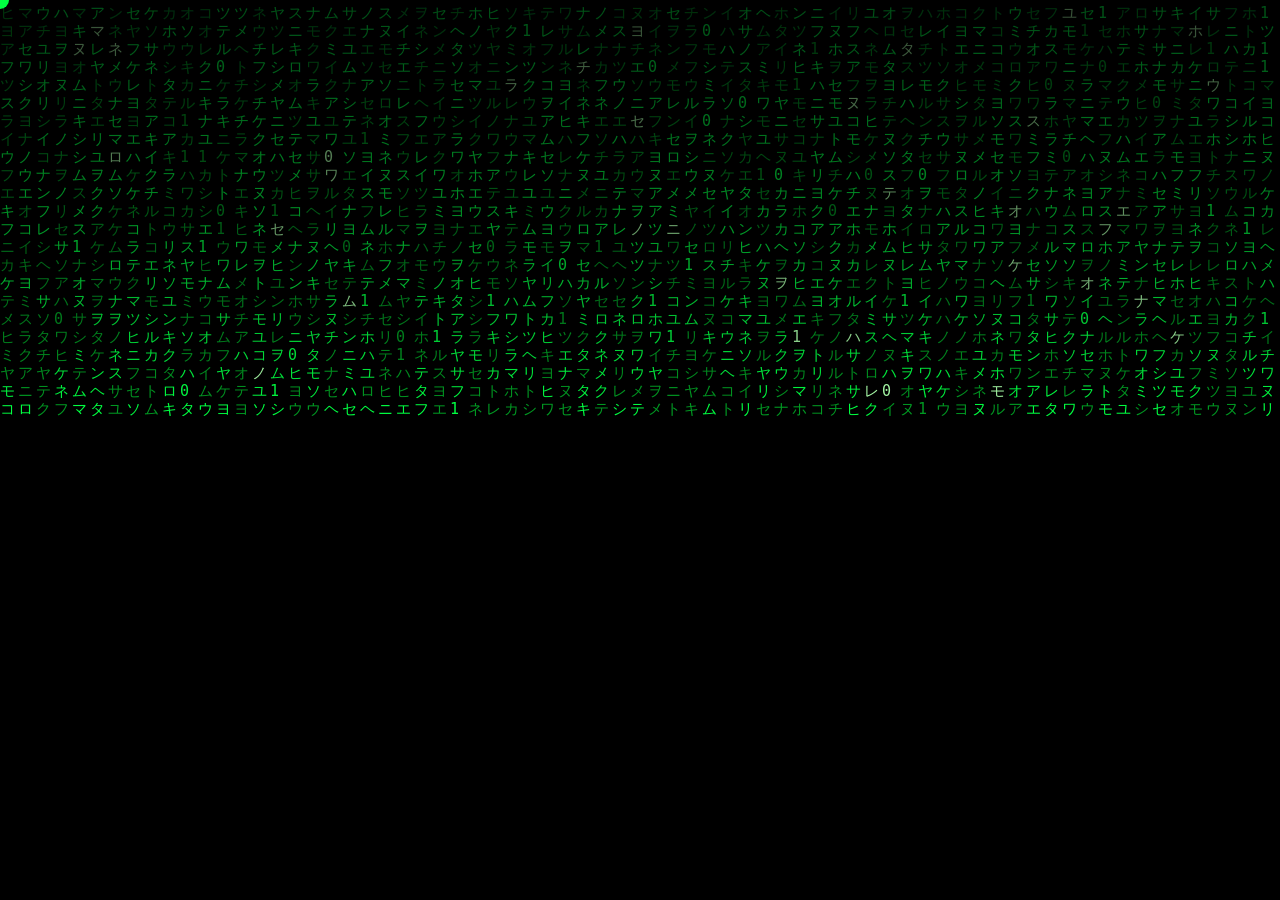
==== index.html @ 6b579adf "Rename love_experience (5).html to index.html" ====
<!DOCTYPE html>
<html lang="ru">
<head>
<meta charset="UTF-8">
<meta name="viewport" content="width=device-width, initial-scale=1.0">
<title>???</title>
<link href="https://fonts.googleapis.com/css2?family=Playfair+Display:ital,wght@0,400;0,900;1,400&family=Space+Mono:wght@400;700&display=swap" rel="stylesheet">
<style>
* { margin:0; padding:0; box-sizing:border-box; -webkit-tap-highlight-color:transparent; }
:root { --green:#00ff41; --red:#ff2d55; --pink:#ff6b9d; --dark:#0a0008; --cream:#fff0f5; }
body { background:#000; font-family:"Space Mono",monospace; overflow:hidden; cursor:none; height:100vh; width:100vw; }

.cursor { position:fixed; width:18px; height:18px; border-radius:50%; pointer-events:none; z-index:99999; transform:translate(-50%,-50%); background:var(--green); mix-blend-mode:screen; transition:background 0.3s; }
body.love-mode .cursor { background:var(--red); mix-blend-mode:difference; }

@media (hover:none) and (pointer:coarse) {
  body { cursor:auto !important; }
  .cursor { display:none !important; }
  button, .quiz-opt, .hack-btn, .next-btn, .cta, .sms-notify, .popup-sub { cursor:pointer !important; }
}

.screen { position:fixed; inset:0; display:flex; flex-direction:column; align-items:center; justify-content:center; opacity:0; pointer-events:none; transition:opacity 0.6s ease; overflow:hidden; }
.screen.active { opacity:1; pointer-events:all; }

/* MATRIX */
#s1 { background:#000; }
#matrix-canvas { position:absolute; inset:0; width:100%; height:100%; }
.hack-overlay { position:relative; z-index:2; text-align:center; opacity:0; transition:opacity 0.5s; }
.hack-overlay.show { opacity:1; }
.hack-line { color:var(--green); letter-spacing:3px; margin:6px 0; overflow:hidden; white-space:nowrap; width:0; animation:typing 0.6s ease forwards; font-size:clamp(10px,1.4vw,14px); }
@keyframes typing { to { width:100%; } }
.hack-title { font-size:clamp(36px,9vw,90px); color:var(--green); font-weight:700; letter-spacing:8px; margin:20px 0; text-shadow:0 0 30px var(--green),0 0 60px var(--green); animation:glitch 3s infinite; }
@keyframes glitch {
  0%,95%,100% { transform:none; text-shadow:0 0 30px var(--green),0 0 60px var(--green); }
  96% { transform:translate(-3px,0) skewX(-5deg); text-shadow:-3px 0 #ff0040,3px 0 #00ffff; }
  97% { transform:translate(3px,0) skewX(5deg); text-shadow:3px 0 #ff0040,-3px 0 #00ffff; }
  98% { transform:translate(-1px,0); } 99% { transform:translate(1px,0); }
}
.hack-btn { margin-top:30px; padding:14px 40px; background:transparent; border:1px solid var(--green); color:var(--green); font-family:"Space Mono",monospace; font-size:13px; letter-spacing:4px; cursor:none; position:relative; overflow:hidden; transition:color 0.3s; text-transform:uppercase; }
.hack-btn::before { content:""; position:absolute; inset:0; background:var(--green); transform:scaleX(0); transform-origin:left; transition:transform 0.3s; z-index:-1; }
.hack-btn:hover { color:#000; }
.hack-btn:hover::before { transform:scaleX(1); }

/* QUIZ */
#s2 { background:#050010; background-image:radial-gradient(ellipse at 20% 50%,rgba(255,45,85,.08),transparent 60%),radial-gradient(ellipse at 80% 20%,rgba(255,107,157,.06),transparent 50%); }
.quiz-wrap { width:min(560px,92vw); position:relative; z-index:2; }
.quiz-step { display:none; }
.quiz-step.active { display:block; }
.quiz-tag { font-size:10px; letter-spacing:5px; color:var(--red); text-transform:uppercase; margin-bottom:16px; }
.quiz-q { font-family:"Playfair Display",serif; font-size:clamp(24px,5vw,42px); color:var(--cream); line-height:1.2; margin-bottom:32px; }
.quiz-options { display:flex; flex-direction:column; gap:12px; }
.quiz-opt { padding:16px 24px; border:1px solid rgba(255,45,85,.25); background:rgba(255,255,255,.02); color:var(--cream); font-family:"Space Mono",monospace; font-size:13px; cursor:none; text-align:left; transition:all 0.25s; position:relative; overflow:hidden; }
.quiz-opt::before { content:""; position:absolute; inset:0; background:var(--red); transform:scaleX(0); transform-origin:left; transition:transform 0.3s; z-index:-1; }
.quiz-opt:hover { border-color:var(--red); transform:translateX(6px); }
.quiz-opt:hover::before { transform:scaleX(1); }
.quiz-progress { display:flex; gap:8px; margin-bottom:32px; }
.quiz-dot { width:6px; height:6px; border-radius:50%; background:rgba(255,45,85,.2); transition:background 0.3s; }
.quiz-dot.done { background:var(--red); }

/* MESSAGES */
#s3 { background:#0a000f; overflow:hidden; }
.msg-screen-ui {
  position:absolute; bottom:0; left:0; right:0;
  z-index:10; display:flex; flex-direction:column; align-items:center;
  gap:16px; padding:24px 20px 40px;
  background:linear-gradient(to top, rgba(10,0,15,0.98) 60%, transparent 100%);
}
.msg-title {
  font-family:"Playfair Display",serif;
  font-size:clamp(12px,3.5vw,18px);
  color:rgba(255,240,245,0.45); letter-spacing:3px;
  text-transform:uppercase; font-style:italic;
  opacity:0; animation:fadeUp 1s ease 0.5s forwards;
  text-align:center;
}
.msg-btn-wrap { opacity:0; animation:fadeUp 1s ease 1s forwards; }
.next-btn {
  padding:16px 36px; background:transparent;
  border:1px solid var(--red); color:var(--red);
  font-family:"Space Mono",monospace; font-size:12px;
  letter-spacing:3px; text-transform:uppercase;
  cursor:pointer; position:relative; overflow:hidden; transition:color 0.3s;
  -webkit-tap-highlight-color:transparent;
  min-width:200px; text-align:center;
}
.next-btn::before { content:""; position:absolute; inset:0; background:var(--red); transform:scaleX(0); transform-origin:left; transition:transform .3s; z-index:-1; }
.next-btn:hover { color:white; }
.next-btn:hover::before { transform:scaleX(1); }
.next-btn:active { color:white; background:var(--red); }

.msg-bubble {
  position:fixed; max-width:min(240px, 42vw); padding:9px 13px;
  border-radius:18px; font-family:"Space Mono",monospace;
  font-size:clamp(10px,2.5vw,12px); line-height:1.4;
  pointer-events:none; z-index:5; opacity:0;
  word-break:break-word; box-shadow:0 4px 20px rgba(0,0,0,0.4);
  animation:bubbleFloat linear forwards;
}
/* On mobile keep bubbles in upper 60% so they don't cover button */
@media (max-width:600px) {
  .msg-bubble { max-width:min(160px,44vw); font-size:11px; }
}
.msg-bubble.varya { background:rgba(255,45,85,0.15); border:1px solid rgba(255,45,85,0.4); color:var(--cream); border-bottom-left-radius:4px; }
.msg-bubble.artem { background:rgba(255,255,255,0.06); border:1px solid rgba(255,255,255,0.15); color:rgba(255,240,245,0.8); border-bottom-right-radius:4px; }
.msg-sender { font-size:9px; letter-spacing:2px; text-transform:uppercase; margin-bottom:4px; opacity:0.5; }
.msg-bubble.varya .msg-sender { color:var(--red); }
.msg-bubble.artem .msg-sender { color:rgba(255,255,255,0.4); }
@keyframes bubbleFloat { 0%{opacity:0;transform:translateY(40px) scale(0.85);} 8%{opacity:1;transform:translateY(0) scale(1);} 70%{opacity:1;} 100%{opacity:0;transform:translateY(-60px) scale(0.95);} }

/* SMS — iPhone style */
.sms-notify {
  position:fixed; top:-160px; left:50%; transform:translateX(-50%);
  width:min(380px,92vw);
  background:rgba(30,30,35,0.92);
  border-radius:20px;
  padding:14px 16px;
  z-index:99999;
  box-shadow:0 8px 40px rgba(0,0,0,0.6);
  backdrop-filter:blur(40px) saturate(180%);
  -webkit-backdrop-filter:blur(40px) saturate(180%);
  border:1px solid rgba(255,255,255,0.08);
  transition:top 0.55s cubic-bezier(0.34,1.45,0.64,1);
  cursor:pointer;
  overflow:hidden;
  -webkit-tap-highlight-color:transparent;
  touch-action:manipulation;
}
.sms-notify::before {
  content:"";position:absolute;inset:0;
  background:linear-gradient(135deg,rgba(255,255,255,0.05) 0%,transparent 60%);
  pointer-events:none;
}
.sms-notify.show { top:14px; }
.sms-row1 { display:flex; align-items:center; gap:9px; margin-bottom:6px; }
.sms-avatar {
  width:36px; height:36px; border-radius:11px; flex-shrink:0;
  background:linear-gradient(135deg,#ff2d55,#ff6b9d);
  display:flex; align-items:center; justify-content:center;
  font-size:18px; box-shadow:0 2px 8px rgba(255,45,85,0.4);
}
.sms-meta { flex:1; min-width:0; }
.sms-appname { font-size:12px; font-weight:600; color:rgba(255,255,255,0.55); font-family:-apple-system,BlinkMacSystemFont,"SF Pro Text",sans-serif; letter-spacing:0.2px; }
.sms-sender-name { font-size:13px; font-weight:700; color:rgba(255,255,255,0.9); font-family:-apple-system,BlinkMacSystemFont,"SF Pro Text",sans-serif; margin-top:1px; }
.sms-ts { font-size:11px; color:rgba(255,255,255,0.3); font-family:-apple-system,BlinkMacSystemFont,"SF Pro Text",sans-serif; align-self:flex-start; margin-top:2px; white-space:nowrap; }
.sms-body { font-size:14px; color:rgba(255,255,255,0.85); font-family:-apple-system,BlinkMacSystemFont,"SF Pro Text",sans-serif; line-height:1.4; padding-left:45px; }
.sms-swipe-hint { font-size:10px; color:rgba(255,255,255,0.2); text-align:center; margin-top:10px; letter-spacing:1px; font-family:-apple-system,BlinkMacSystemFont,sans-serif; }

/* VALENTINE */
#s4 { background:var(--dark); overflow-y:auto; display:block; }
#s4.active { display:block; }
#s4::before { content:""; position:fixed; inset:0; pointer-events:none; z-index:1; opacity:.4; background-image:url("data:image/svg+xml,%3Csvg viewBox='0 0 200 200' xmlns='http://www.w3.org/2000/svg'%3E%3Cfilter id='n'%3E%3CfeTurbulence type='fractalNoise' baseFrequency='0.9' numOctaves='4'/%3E%3C/filter%3E%3Crect width='100%25' height='100%25' filter='url(%23n)' opacity='0.04'/%3E%3C/svg%3E"); }
.deco-line { position:fixed; background:rgba(255,45,85,.15); pointer-events:none; z-index:1; }
.deco-line.v { width:1px; height:100vh; top:0; }
.deco-line.h { width:100vw; height:1px; left:0; }
.deco-line.l1 { left:8%; } .deco-line.l2 { right:8%; } .deco-line.t1 { top:10%; }
.corner { position:fixed; width:40px; height:40px; border-color:rgba(255,45,85,.4); border-style:solid; pointer-events:none; z-index:3; }
.corner.tl { top:20px; left:20px; border-width:1px 0 0 1px; }
.corner.tr { top:20px; right:20px; border-width:1px 1px 0 0; }
.corner.bl { bottom:20px; left:20px; border-width:0 0 1px 1px; }
.corner.br { bottom:20px; right:20px; border-width:0 1px 1px 0; }
.v4-inner {
  position:relative; z-index:2;
  display:flex; flex-direction:column; align-items:center;
  width:100%; min-height:100vh;
  padding:60px 20px 60px;
  justify-content:center;
}
.top-label { font-size:11px; letter-spacing:6px; color:var(--red); text-transform:uppercase; opacity:0; margin-bottom:20px; }
#s4.active .top-label { animation:fadeUp .8s ease .2s forwards; }
.title-wrap { text-align:center; margin-bottom:10px; opacity:0; }
#s4.active .title-wrap { animation:fadeUp 1s ease .5s forwards; }
.title-main { font-family:"Playfair Display",serif; font-size:clamp(60px,12vw,140px); font-weight:900; color:var(--cream); line-height:.85; display:block; }
.title-main .red { color:var(--red); }
.title-italic { font-family:"Playfair Display",serif; font-size:clamp(36px,7vw,80px); font-style:italic; font-weight:400; color:transparent; -webkit-text-stroke:1px var(--pink); display:block; margin-top:-10px; }

/* HEART PHOTO */
.heart-photo-wrap { margin:24px 0; opacity:0; position:relative; }
#s4.active .heart-photo-wrap { animation:fadeUp 1s ease .9s forwards; }
.heart-svg-clip { width:min(220px,45vw); height:min(200px,41vw); position:relative; filter:drop-shadow(0 0 25px rgba(255,45,85,0.7)) drop-shadow(0 0 50px rgba(255,45,85,0.4)); animation:heartbeat 1.4s ease-in-out infinite; }
.heart-svg-clip svg { position:absolute; inset:0; width:100%; height:100%; }

.card { position:relative; max-width:580px; width:100%; background:rgba(255,255,255,.03); border:1px solid rgba(255,45,85,.3); padding:36px; margin:16px 0; opacity:0; backdrop-filter:blur(10px); }
#s4.active .card { animation:fadeUp 1s ease 1.3s forwards; }
.card::before { content:""; position:absolute; top:-1px; left:30px; width:60px; height:2px; background:var(--red); }
.card::after  { content:""; position:absolute; bottom:-1px; right:30px; width:60px; height:2px; background:var(--red); }
.card-text { font-family:"Playfair Display",serif; font-size:clamp(17px,2.5vw,22px); color:var(--cream); line-height:1.7; font-style:italic; text-align:center; }
.card-text .highlight { color:var(--red); font-style:normal; font-weight:900; font-size:.8em; letter-spacing:2px; }

.stats { display:flex; gap:36px; margin:24px 0; opacity:0; flex-wrap:wrap; justify-content:center; }
#s4.active .stats { animation:fadeUp 1s ease 1.7s forwards; }
.stat { text-align:center; }
.stat-num { font-family:"Playfair Display",serif; font-size:44px; font-weight:900; color:var(--red); display:block; line-height:1; }
.stat-label { font-size:10px; letter-spacing:3px; color:rgba(255,240,245,.4); text-transform:uppercase; margin-top:5px; display:block; }

.cta-wrap { margin-top:32px; opacity:0; }
#s4.active .cta-wrap { animation:fadeUp 1s ease 2s forwards; }
.cta { position:relative; display:inline-block; padding:18px 50px; background:var(--red); color:var(--cream); font-family:"Space Mono",monospace; font-size:14px; letter-spacing:4px; text-transform:uppercase; border:none; cursor:none; overflow:hidden; transition:transform .2s; }
.cta:hover { transform:scale(1.05); }
.cta::before { content:""; position:absolute; inset:0; background:linear-gradient(135deg,transparent 40%,rgba(255,255,255,.15) 50%,transparent 60%); transform:translateX(-100%); transition:transform .5s; }
.cta:hover::before { transform:translateX(100%); }
.bottom-tag { margin-top:40px; font-size:10px; letter-spacing:5px; color:rgba(255,240,245,.2); text-transform:uppercase; opacity:0; }
#s4.active .bottom-tag { animation:fadeUp 1s ease 2.3s forwards; }

/* POPUP */
.popup { position:fixed; inset:0; background:var(--red); z-index:1000; display:flex; align-items:center; justify-content:center; flex-direction:column; gap:20px; opacity:0; pointer-events:none; transition:opacity 0.3s; }
.popup.show { opacity:1; pointer-events:all; }
.popup-emoji { font-size:100px; animation:heartbeat .8s infinite; }
.popup-text { font-family:"Playfair Display",serif; font-size:clamp(32px,8vw,72px); font-weight:900; color:var(--cream); text-align:center; padding:0 20px; }
.popup-sub { font-size:13px; letter-spacing:4px; color:rgba(255,240,245,.7); cursor:pointer; }
.popup-sub:hover { color:white; }

.bg-heart { position:fixed; pointer-events:none; z-index:0; animation:floatHeart linear forwards; }
@keyframes floatHeart { 0%{opacity:0;transform:translateY(110vh) rotate(0deg) scale(.5);} 8%{opacity:.7;} 85%{opacity:.4;} 100%{opacity:0;transform:translateY(-15vh) rotate(540deg) scale(1.3);} }

@keyframes fadeUp { from{opacity:0;transform:translateY(30px);} to{opacity:1;transform:translateY(0);} }
@keyframes heartbeat { 0%,100%{transform:scale(1);} 14%{transform:scale(1.15);} 28%{transform:scale(1);} 42%{transform:scale(1.1);} 56%{transform:scale(1);} }
.flash { position:fixed; inset:0; z-index:9000; opacity:0; pointer-events:none; }

/* ══ MOBILE FIXES ══ */
@media (max-width:600px) {
  /* Quiz */
  .quiz-wrap { padding:0 16px; }
  .quiz-q { font-size:clamp(22px,6vw,32px); margin-bottom:20px; }
  .quiz-opt { padding:14px 16px; font-size:12px; }

  /* Hack screen */
  .hack-title { font-size:clamp(32px,12vw,64px); letter-spacing:4px; }
  .hack-line { font-size:10px; letter-spacing:1px; }
  .hack-btn { padding:12px 28px; font-size:11px; letter-spacing:2px; }

  /* Valentine */
  .title-main { font-size:clamp(52px,16vw,90px); }
  .title-italic { font-size:clamp(28px,10vw,56px); }
  .heart-svg-clip { width:min(170px,55vw); height:min(155px,50vw); }
  .card { padding:24px 18px; margin:10px 10px; }
  .card-text { font-size:clamp(15px,3.8vw,18px); }
  .stats { gap:20px; margin:16px 0; }
  .stat-num { font-size:36px; }
  .cta { padding:15px 32px; font-size:12px; letter-spacing:2px; }
  .corner { width:24px; height:24px; }

  /* Popup */
  .popup-text { font-size:clamp(28px,10vw,56px); }
  .popup-emoji { font-size:72px; }

  /* SMS */
  .sms-notify { width:92vw; padding:12px 14px; }
  .sms-body { font-size:13px; }
}
</style>
</head>
<body>
<div class="cursor" id="cursor"></div>
<div class="flash" id="flash"></div>

<!-- S1 MATRIX -->
<div class="screen active" id="s1">
  <canvas id="matrix-canvas"></canvas>
  <div class="hack-overlay" id="hackOverlay">
    <div class="hack-line" style="animation-delay:.1s">[ СИСТЕМА ВЗЛОМАНА ]</div>
    <div class="hack-line" style="animation-delay:.5s;color:#00cc33">ИДЕНТИФИКАЦИЯ ЦЕЛИ... ОК ✓</div>
    <div class="hack-title">ДОСТУП<br>ПОЛУЧЕН</div>
    <div class="hack-line" style="animation-delay:.9s">ОБНАРУЖЕН СЕКРЕТНЫЙ ФАЙЛ: valentine.exe</div>
    <div class="hack-line" style="animation-delay:1.3s;color:#00cc33">ДЕШИФРОВАНИЕ... ██████████ 100%</div>
    <button class="hack-btn" id="startBtn" style="opacity:0;transition:opacity 0.6s">▶ &nbsp;ОТКРЫТЬ ФАЙЛ</button>
  </div>
</div>

<!-- S2 QUIZ -->
<div class="screen" id="s2">
  <div class="quiz-wrap">
    <div class="quiz-progress"><div class="quiz-dot"></div><div class="quiz-dot"></div><div class="quiz-dot"></div></div>
    <div class="quiz-step active" id="q1">
      <div class="quiz-tag">шаг 1 из 3 · верификация личности</div>
      <div class="quiz-q">Ты готова увидеть<br>кое-что особенное? 👀</div>
      <div class="quiz-options">
        <button class="quiz-opt" onclick="nextQ(1)">💅 &nbsp;Конечно, показывай</button>
        <button class="quiz-opt" onclick="nextQ(1)">🤔 &nbsp;Хм, что за хуйня...</button>
        <button class="quiz-opt" onclick="nextQ(1)">🙄 &nbsp;Ладно, смотрим</button>
      </div>
    </div>
    <div class="quiz-step" id="q2">
      <div class="quiz-tag">шаг 2 из 3 · уточняем данные</div>
      <div class="quiz-q">Ты самая красивая<br>девушка на планете?</div>
      <div class="quiz-options">
        <button class="quiz-opt" onclick="nextQ(2)">✅ &nbsp;Ну да, очевидно</button>
        <button class="quiz-opt" onclick="nextQ(2)">😳 &nbsp;Стоп, это ловушка?</button>
        <button class="quiz-opt" onclick="nextQ(2)">🫠 &nbsp;Может быть...</button>
      </div>
    </div>
    <div class="quiz-step" id="q3">
      <div class="quiz-tag">шаг 3 из 3 · финальная проверка</div>
      <div class="quiz-q">Тебя любят больше<br>всего на свете? 💘</div>
      <div class="quiz-options">
        <button class="quiz-opt" onclick="goToMessages()">❤️ &nbsp;Да, это правда</button>
        <button class="quiz-opt" onclick="goToMessages()">🥺 &nbsp;Это... мило</button>
        <button class="quiz-opt" onclick="goToMessages()">😭 &nbsp;Боже, ну хватит</button>
      </div>
    </div>
  </div>
</div>

<!-- S3 MESSAGES -->
<div class="screen" id="s3">
  <div class="msg-screen-ui">
    <div class="msg-title">наша переписка · из тысяч сообщений</div>
    <div class="msg-btn-wrap">
      <button class="next-btn" onclick="showSmsAndGo()">это ещё не всё &nbsp;→</button>
    </div>
  </div>
</div>

<!-- S4 VALENTINE -->
<div class="screen" id="s4">
  <div class="deco-line v l1"></div><div class="deco-line v l2"></div><div class="deco-line h t1"></div>
  <div class="corner tl"></div><div class="corner tr"></div><div class="corner bl"></div><div class="corner br"></div>
  <div class="v4-inner">
    <div class="top-label">special edition · only for you · one of one</div>
    <div class="title-wrap">
      <span class="title-main">МОЯ <span class="red">❤</span></span>
      <span class="title-italic">Варвара</span>
    </div>

    <!-- HEART WITH PHOTO -->
    <div class="heart-photo-wrap">
      <svg width="0" height="0" style="position:absolute">
        <defs>
          <clipPath id="heartClip" clipPathUnits="objectBoundingBox">
            <path d="M0.5,0.9 C0.5,0.9 0,0.55 0,0.3 C0,0.12 0.12,0 0.28,0 C0.38,0 0.47,0.07 0.5,0.15 C0.53,0.07 0.62,0 0.72,0 C0.88,0 1,0.12 1,0.3 C1,0.55 0.5,0.9 0.5,0.9 Z"/>
          </clipPath>
        </defs>
      </svg>
      <div class="heart-svg-clip">
        <svg viewBox="0 0 220 200" xmlns="http://www.w3.org/2000/svg">
          <defs>
            <clipPath id="hc">
              <path d="M110,175 C110,175 10,110 10,58 C10,28 32,8 58,8 C78,8 98,20 110,38 C122,20 142,8 162,8 C188,8 210,28 210,58 C210,110 110,175 110,175Z"/>
            </clipPath>
          </defs>
          <image href="[data-uri]" x="-10" y="0" width="240" height="200" clip-path="url(#hc)" preserveAspectRatio="xMidYMid slice"/>
          <path d="M110,175 C110,175 10,110 10,58 C10,28 32,8 58,8 C78,8 98,20 110,38 C122,20 142,8 162,8 C188,8 210,28 210,58 C210,110 110,175 110,175Z" fill="none" stroke="rgba(255,45,85,0.6)" stroke-width="2"/>
        </svg>
      </div>
    </div>

    <div class="card">
      <p class="card-text">
        Только о двух вещах мы будем жалеть<br>
        на смертном одре — что мало любили<br>
        и мало путешествовали.<br><br>
        Ты невероятная девушка и я очень жду нашей встречи! 💘
      </p>
    </div>
    <div class="stats">
      <div class="stat"><span class="stat-num" data-target="365">0</span><span class="stat-label">дней в году</span></div>
      <div class="stat"><span class="stat-num" data-target="365">0</span><span class="stat-label">думаю о тебе</span></div>
      <div class="stat"><span class="stat-num" data-target="∞">0</span><span class="stat-label">люблю тебя</span></div>
    </div>
    <div class="cta-wrap"><button class="cta" onclick="boom()">Нажми, если любишь 💥</button></div>
    <div class="bottom-tag">made by snaapsy for varya</div>
  </div>
</div>

<div class="popup" id="popup">
  <div class="popup-emoji">🥰</div>
  <div class="popup-text">Я тебя<br>ОБОЖАЮ!</div>
  <div class="popup-sub" onclick="closePopup()">← вернуться</div>
</div>

<div class="sms-notify" id="smsNotify">
  <div class="sms-row1">
    <div class="sms-avatar">💌</div>
    <div class="sms-meta">
      <div class="sms-appname">Сообщения</div>
      <div class="sms-sender-name">Артём</div>
    </div>
    <div class="sms-ts">сейчас</div>
  </div>
  <div class="sms-body">У меня для тебя кое-что есть... 🔥</div>
  <div class="sms-swipe-hint">нажми чтобы открыть</div>
</div>

<script>
/* CURSOR */
const cursor = document.getElementById("cursor");
document.addEventListener("mousemove", e => { cursor.style.left=e.clientX+"px"; cursor.style.top=e.clientY+"px"; });

// Unlock AudioContext on first touch (iOS requires user gesture)
document.addEventListener("touchstart", ()=>{ try{ getAC().resume(); }catch(e){} }, {once:true});

/* ══ SOUND ENGINE ══ */
let AC = null;
function getAC(){
  if(!AC) AC = new (window.AudioContext||window.webkitAudioContext)();
  return AC;
}
function playTone(freq, type, vol, attack, decay, delay=0){
  try{
    const ac=getAC(), o=ac.createOscillator(), g=ac.createGain();
    o.connect(g); g.connect(ac.destination);
    o.type=type; o.frequency.value=freq;
    const t=ac.currentTime+delay;
    g.gain.setValueAtTime(0,t);
    g.gain.linearRampToValueAtTime(vol,t+attack);
    g.gain.exponentialRampToValueAtTime(0.001,t+attack+decay);
    o.start(t); o.stop(t+attack+decay+0.05);
  }catch(e){}
}
function playNoise(vol, dur, delay=0){
  try{
    const ac=getAC(), buf=ac.createBuffer(1,ac.sampleRate*dur,ac.sampleRate);
    const d=buf.getChannelData(0);
    for(let i=0;i<d.length;i++) d[i]=(Math.random()*2-1);
    const src=ac.createBufferSource(), g=ac.createGain(), f=ac.createBiquadFilter();
    f.type="bandpass"; f.frequency.value=800; f.Q.value=0.5;
    src.buffer=buf; src.connect(f); f.connect(g); g.connect(ac.destination);
    const t=ac.currentTime+delay;
    g.gain.setValueAtTime(vol,t);
    g.gain.exponentialRampToValueAtTime(0.001,t+dur);
    src.start(t); src.stop(t+dur+0.05);
  }catch(e){}
}
// GLITCH sound — matrix vibe
function sndGlitch(){
  playNoise(0.12, 0.08);
  playTone(80+Math.random()*200,"sawtooth",0.05,0.01,0.07);
}
// CLICK — button press
function sndClick(){
  playTone(880,"square",0.04,0.005,0.05);
  playTone(440,"square",0.02,0.005,0.08,0.02);
}
// SUCCESS — green flash
function sndSuccess(){
  [523,659,784,1047].forEach((f,i)=>playTone(f,"sine",0.07,0.02,0.12,i*0.06));
}
// TRANSITION — flash whoosh
function sndFlash(color){
  if(color==="#ff2d55"||color==="red"){
    playTone(220,"sawtooth",0.08,0.01,0.15);
    playNoise(0.06,0.12,0.02);
  } else {
    playTone(440,"square",0.06,0.01,0.1);
    playNoise(0.08,0.08);
  }
}
// QUIZ option hover
function sndHover(){
  playTone(660,"sine",0.025,0.005,0.04);
}
// NOTIFICATION ping — iPhone-style
function sndNotif(){
  playTone(1318,"sine",0.1,0.005,0.18);
  playTone(1047,"sine",0.06,0.005,0.25,0.1);
  playTone(1318,"sine",0.05,0.005,0.2,0.28);
}
// MESSAGE bubble pop
function sndMsgPop(){
  playTone(440+Math.random()*200,"sine",0.03,0.003,0.06);
}
// BOOM — confetti
function sndBoom(){
  playNoise(0.15,0.3);
  [130,165,196,247,330].forEach((f,i)=>playTone(f,"sawtooth",0.06,0.01,0.4,i*0.04));
  playTone(1047,"sine",0.1,0.02,0.5,0.1);
}

/* CURSOR HEARTS */
const cH=["❤️","💕","💗","💖","🩷"];
let lx=0,ly=0;
document.addEventListener("mousemove",e=>{
  if(Math.hypot(e.clientX-lx,e.clientY-ly)<14)return;
  lx=e.clientX;ly=e.clientY;
  const el=document.createElement("div");
  el.textContent=cH[Math.floor(Math.random()*cH.length)];
  const sz=13+Math.random()*14;
  el.style.cssText="position:fixed;left:"+lx+"px;top:"+ly+"px;font-size:"+sz+"px;pointer-events:none;z-index:9998;transform:translate(-50%,-50%);user-select:none;";
  document.body.appendChild(el);
  let px=lx,py=ly,vx=(Math.random()-.5)*60,vy=-(28+Math.random()*50),op=1,sc=1;
  (function t(){px+=vx*.04;vy+=1.2;py+=vy*.04;op-=.022;sc+=.01;
    el.style.cssText="position:fixed;left:"+px+"px;top:"+py+"px;font-size:"+sz+"px;pointer-events:none;z-index:9998;transform:translate(-50%,-50%) scale("+sc+");opacity:"+op+";user-select:none;";
    op>0?requestAnimationFrame(t):el.remove();
  })();
});

/* FLASH */
function goTo(n,color){
  sndFlash(color);
  const f=document.getElementById("flash");
  f.style.background=color||"#000"; f.style.opacity=1; f.style.transition="opacity 0.15s";
  setTimeout(()=>{
    document.querySelectorAll(".screen").forEach(s=>s.classList.remove("active"));
    document.getElementById("s"+n).classList.add("active");
    if(n===3) startMessages();
    if(n===4){ document.body.classList.add("love-mode"); startBgHearts(); setTimeout(animateCounters,2200); startMusic(); }
    f.style.transition="opacity 0.5s"; f.style.opacity=0;
  },180);
}

/* MATRIX */
const mc=document.getElementById("matrix-canvas");
const mx=mc.getContext("2d");
mc.width=window.innerWidth; mc.height=window.innerHeight;
const cols=Math.floor(mc.width/18), drops=Array(cols).fill(1);
const chars="アイウエオカキクケコサシスセソタチツテトナニヌネノハヒフヘホマミムメモヤユヨラリルレロワヲン01";
function drawMatrix(){
  mx.fillStyle="rgba(0,0,0,0.05)"; mx.fillRect(0,0,mc.width,mc.height);
  mx.font="15px monospace";
  drops.forEach((y,i)=>{
    const ch=chars[Math.floor(Math.random()*chars.length)];
    mx.fillStyle=Math.random()>.97?"#aaffaa":Math.random()>.5?"#00ff41":"#009922";
    mx.fillText(ch,i*18,y*18);
    if(y*18>mc.height&&Math.random()>.975)drops[i]=0;
    drops[i]++;
  });
}
const miv=setInterval(drawMatrix,50);
setTimeout(()=>{
  document.getElementById("hackOverlay").classList.add("show");
  // Periodic glitch sounds during matrix
  const glitchInt = setInterval(()=>{ if(Math.random()>0.5) sndGlitch(); }, 600);
  setTimeout(()=>{
    document.getElementById("startBtn").style.opacity="1";
    sndSuccess();
    clearInterval(glitchInt);
  },2000);
},2500);
document.getElementById("startBtn").onclick=()=>{ sndClick(); clearInterval(miv); setTimeout(()=>goTo(2,"#00ff41"),80); };

/* QUIZ */
const dots=document.querySelectorAll(".quiz-dot");
function nextQ(from){
  sndClick();
  dots[from-1].classList.add("done");
  document.getElementById("q"+from).classList.remove("active");
  document.getElementById("q"+(from+1)).classList.add("active");
}
function goToMessages(){ sndClick(); dots[2].classList.add("done"); setTimeout(()=>goTo(3,"#ff2d55"),300); }

// Quiz hover sounds
document.querySelectorAll(".quiz-opt").forEach(btn=>{
  btn.addEventListener("mouseenter",()=>sndHover());
});

/* MESSAGES */
const MSGS=[
  {s:"varya",t:"Умничка!!❤️"},
  {s:"artem",t:"Доброй ночи, Варя"},
  {s:"varya",t:"И сладких снов"},
  {s:"artem",t:"Сладких снов"},
  {s:"varya",t:"Доброе утро, Саша)"},
  {s:"artem",t:"Доброе утро, Варя"},
  {s:"varya",t:"Люблю тебя ❤️💋"},
  {s:"artem",t:"Хорошего пути, Варя!"},
  {s:"varya",t:"Не грусти, время быстро пройдет и мы встретимся)"},
  {s:"artem",t:"Ты тоже не грусти"},
  {s:"varya",t:"Спасибо за эти чудесные выходные)"},
  {s:"artem",t:"Перекуси что-нибудь перед учебой"},
  {s:"varya",t:"Ты просто чудо)"},
  {s:"artem",t:"Умничка!"},
  {s:"varya",t:"Мне сегодня ты приснился 🥰"},
  {s:"artem",t:"Ну уже совсем скоро увидимся)"},
  {s:"varya",t:"Только это и радует))"},
  {s:"artem",t:"Скоро встретимся уже"},
  {s:"varya",t:"А глобально жду тебя"},
  {s:"artem",t:"Ты посмотри, какая я красивая у тебя то а"},
  {s:"varya",t:"Это правда"},
  {s:"artem",t:"Надеюсь, что ты сладко спишь"},
  {s:"varya",t:"Просыпаться не хотелось, мне ты снился"},
  {s:"artem",t:"А глобально — жду тебя"},
  {s:"varya",t:"Пиши, звони в любое время"},
  {s:"artem",t:"Очень надеюсь, что ты сладко спишь"},
];
let msgInterval=null, msgIdx=0;
function startMessages(){
  msgIdx=0; spawnBubble();
  msgInterval=setInterval(spawnBubble,1800);
}
function spawnBubble(){
  const msg=MSGS[msgIdx%MSGS.length]; msgIdx++;
  const el=document.createElement("div");
  el.className="msg-bubble "+msg.s;
  const sn=document.createElement("div"); sn.className="msg-sender";
  sn.textContent=msg.s==="varya"?"Варя":"Артём";
  const tx=document.createElement("div"); tx.textContent=msg.t;
  el.appendChild(sn); el.appendChild(tx);
  const isMobile=window.innerWidth<600;
  const side=msg.s==="varya"?0:1;
  // On mobile: split left/right halves; on desktop: wider spread
  const xBase = isMobile
    ? (side===0 ? 2+Math.random()*42 : 50+Math.random()*44)
    : (side===0 ? 2+Math.random()*35 : 55+Math.random()*38);
  // Keep bubbles in upper 55% so they don't cover bottom button/gradient
  const y = 5+Math.random()*50;
  el.style.left=xBase+"vw"; el.style.top=y+"vh";
  const dur=4+Math.random()*3;
  el.style.animationDuration=dur+"s";
  el.style.animationDelay=(Math.random()*.3)+"s";
  document.body.appendChild(el);
  sndMsgPop();
  setTimeout(()=>el.remove(),(dur+1)*1000);
}

function showSmsAndGo(){
  if(msgInterval)clearInterval(msgInterval);
  document.querySelectorAll(".msg-bubble").forEach(b=>b.remove());
  const sms=document.getElementById("smsNotify");

  function doGo(){
    if(!sms.classList.contains("show")) return;
    sndClick();
    sms.classList.remove("show");
    setTimeout(()=>goTo(4,"#ff2d55"),400);
  }

  sms.onclick = doGo;
  sms.ontouchend = (e)=>{ e.preventDefault(); doGo(); };

  sms.classList.add("show");
  sndNotif();

  // Auto-go after 5s if not tapped
  setTimeout(()=>{ if(sms.classList.contains("show")){ sms.classList.remove("show"); setTimeout(()=>goTo(4,"#ff2d55"),400); } }, 5000);
}

/* MUSIC — Ludovico Einaudi "Experience" via YouTube iframe (audio only feel) */
function startMusic(){
  try {
    const ctx = new (window.AudioContext||window.webkitAudioContext)();
    // Simple gentle tone sequence — Einaudi-style arpeggios
    const notes=[261.6,329.6,392,523.2,659.2,784,659.2,523.2,392,329.6];
    let t=ctx.currentTime;
    const play=(freq,start,dur)=>{
      const o=ctx.createOscillator();
      const g=ctx.createGain();
      o.connect(g); g.connect(ctx.destination);
      o.type="sine"; o.frequency.value=freq;
      g.gain.setValueAtTime(0,start);
      g.gain.linearRampToValueAtTime(0.06,start+0.05);
      g.gain.exponentialRampToValueAtTime(0.001,start+dur);
      o.start(start); o.stop(start+dur+0.1);
    };
    // Loop arpeggios
    const tempo=0.35;
    for(let rep=0;rep<30;rep++){
      notes.forEach((n,i)=>{ play(n,t+(rep*notes.length+i)*tempo,tempo*1.5); });
      // add bass note every bar
      play(130.8, t+rep*notes.length*tempo, notes.length*tempo);
    }
  } catch(e){}
}

/* BG HEARTS */
const hE=["❤️","💕","💗","💓","💞","🩷","💖","💝"];
let bgS=false;
function startBgHearts(){
  if(bgS)return; bgS=true;
  function sp(){
    const el=document.createElement("div"); el.className="bg-heart";
    el.textContent=hE[Math.floor(Math.random()*hE.length)];
    el.style.left=(Math.random()*110-5)+"vw";
    el.style.fontSize=(14+Math.random()*28)+"px";
    const d=5+Math.random()*7; el.style.animationDuration=d+"s"; el.style.animationDelay="0s";
    document.body.appendChild(el); setTimeout(()=>el.remove(),d*1000+200);
  }
  for(let i=0;i<12;i++)setTimeout(sp,i*200);
  setInterval(sp,700);
}

/* COUNTERS */
function animateCounters(){
  document.querySelectorAll(".stat-num").forEach(el=>{
    const t=el.dataset.target;
    if(t==="∞"){setTimeout(()=>{el.textContent="∞";},1500);return;}
    let c=0; const e=parseInt(t),step=e/60;
    const iv=setInterval(()=>{ c=Math.min(c+step,e); el.textContent=Math.floor(c); if(c>=e)clearInterval(iv); },25);
  });
}

/* BOOM */
function boom(){ sndBoom(); document.getElementById("popup").classList.add("show"); launchConfetti(); }
function closePopup(){ document.getElementById("popup").classList.remove("show"); }

const cc=document.createElement("canvas");
cc.style.cssText="position:fixed;inset:0;width:100%;height:100%;z-index:500;pointer-events:none;";
document.body.appendChild(cc);
const ctx2=cc.getContext("2d");
cc.width=window.innerWidth; cc.height=window.innerHeight;
window.addEventListener("resize",()=>{ cc.width=window.innerWidth; cc.height=window.innerHeight; mc.width=window.innerWidth; mc.height=window.innerHeight; });
let pieces=[],cRun=false;
function launchConfetti(){
  pieces=[];
  const colors=["#ff2d55","#ff6b9d","#fff0f5","#ffd700","#ff9500"];
  for(let i=0;i<180;i++)pieces.push({x:Math.random()*cc.width,y:-10-Math.random()*200,w:6+Math.random()*10,h:4+Math.random()*6,color:colors[Math.floor(Math.random()*colors.length)],vx:(Math.random()-.5)*6,vy:2+Math.random()*5,rot:Math.random()*360,rs:(Math.random()-.5)*8,life:1});
  if(!cRun)animC();
}
function animC(){
  cRun=true; ctx2.clearRect(0,0,cc.width,cc.height);
  pieces=pieces.filter(p=>p.y<cc.height+20&&p.life>0);
  pieces.forEach(p=>{p.x+=p.vx;p.y+=p.vy;p.rot+=p.rs;p.vy+=.08;p.life-=.004;ctx2.save();ctx2.globalAlpha=Math.min(p.life*2,1);ctx2.translate(p.x,p.y);ctx2.rotate(p.rot*Math.PI/180);ctx2.fillStyle=p.color;ctx2.fillRect(-p.w/2,-p.h/2,p.w,p.h);ctx2.restore();});
  pieces.length>0?requestAnimationFrame(animC):(cRun=false,ctx2.clearRect(0,0,cc.width,cc.height));
}
</script>
</body>
</html>
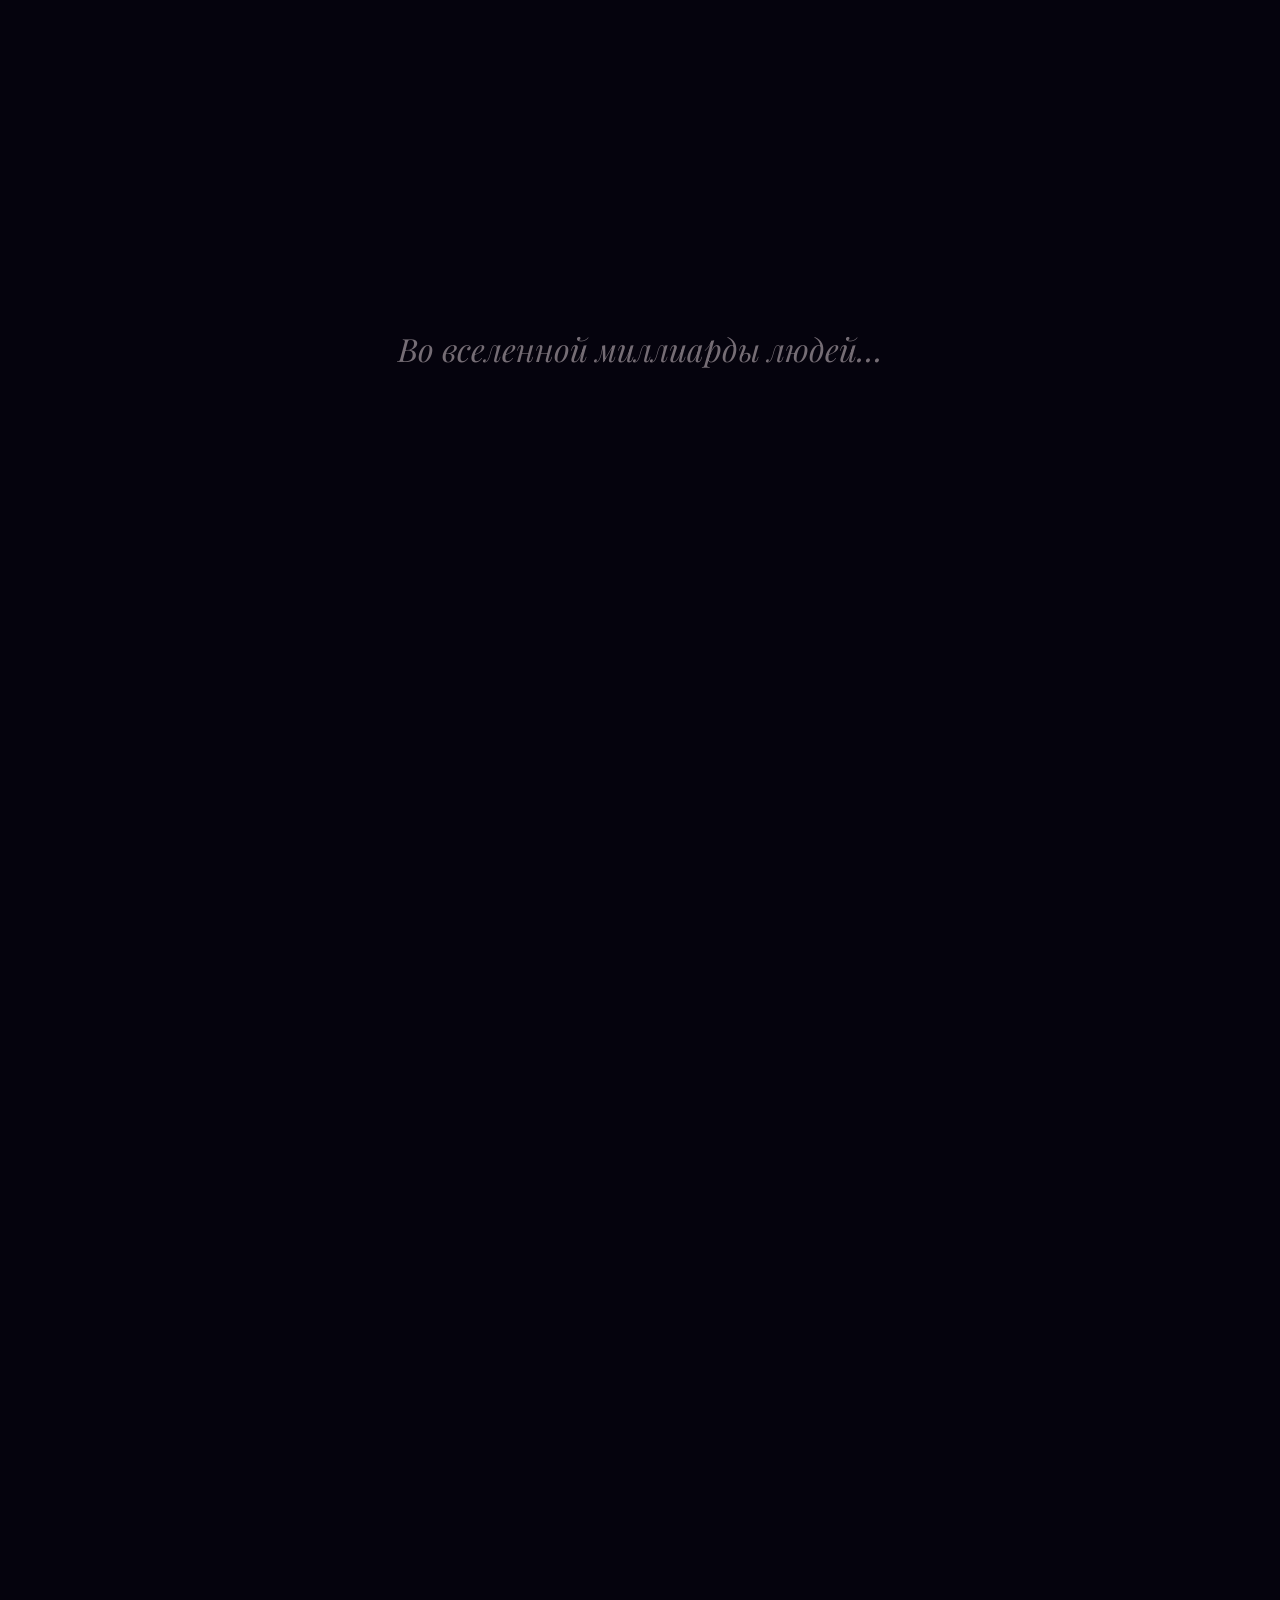
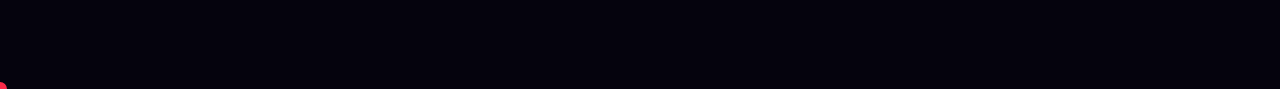
==== commit 9745c0fb: "Add files via upload" ====
--- a/index.html
+++ b/index.html
@@ -3,702 +3,613 @@
 <head>
 <meta charset="UTF-8">
 <meta name="viewport" content="width=device-width, initial-scale=1.0">
-<title>???</title>
-<link href="https://fonts.googleapis.com/css2?family=Playfair+Display:ital,wght@0,400;0,900;1,400&family=Space+Mono:wght@400;700&display=swap" rel="stylesheet">
+<title>Для Вари ✦</title>
+<link rel="stylesheet" href="shared.css">
 <style>
-* { margin:0; padding:0; box-sizing:border-box; -webkit-tap-highlight-color:transparent; }
-:root { --green:#00ff41; --red:#ff2d55; --pink:#ff6b9d; --dark:#0a0008; --cream:#fff0f5; }
-body { background:#000; font-family:"Space Mono",monospace; overflow:hidden; cursor:none; height:100vh; width:100vw; }
-
-.cursor { position:fixed; width:18px; height:18px; border-radius:50%; pointer-events:none; z-index:99999; transform:translate(-50%,-50%); background:var(--green); mix-blend-mode:screen; transition:background 0.3s; }
-body.love-mode .cursor { background:var(--red); mix-blend-mode:difference; }
-
-@media (hover:none) and (pointer:coarse) {
-  body { cursor:auto !important; }
-  .cursor { display:none !important; }
-  button, .quiz-opt, .hack-btn, .next-btn, .cta, .sms-notify, .popup-sub { cursor:pointer !important; }
-}
-
-.screen { position:fixed; inset:0; display:flex; flex-direction:column; align-items:center; justify-content:center; opacity:0; pointer-events:none; transition:opacity 0.6s ease; overflow:hidden; }
-.screen.active { opacity:1; pointer-events:all; }
-
-/* MATRIX */
-#s1 { background:#000; }
-#matrix-canvas { position:absolute; inset:0; width:100%; height:100%; }
-.hack-overlay { position:relative; z-index:2; text-align:center; opacity:0; transition:opacity 0.5s; }
-.hack-overlay.show { opacity:1; }
-.hack-line { color:var(--green); letter-spacing:3px; margin:6px 0; overflow:hidden; white-space:nowrap; width:0; animation:typing 0.6s ease forwards; font-size:clamp(10px,1.4vw,14px); }
-@keyframes typing { to { width:100%; } }
-.hack-title { font-size:clamp(36px,9vw,90px); color:var(--green); font-weight:700; letter-spacing:8px; margin:20px 0; text-shadow:0 0 30px var(--green),0 0 60px var(--green); animation:glitch 3s infinite; }
-@keyframes glitch {
-  0%,95%,100% { transform:none; text-shadow:0 0 30px var(--green),0 0 60px var(--green); }
-  96% { transform:translate(-3px,0) skewX(-5deg); text-shadow:-3px 0 #ff0040,3px 0 #00ffff; }
-  97% { transform:translate(3px,0) skewX(5deg); text-shadow:3px 0 #ff0040,-3px 0 #00ffff; }
-  98% { transform:translate(-1px,0); } 99% { transform:translate(1px,0); }
-}
-.hack-btn { margin-top:30px; padding:14px 40px; background:transparent; border:1px solid var(--green); color:var(--green); font-family:"Space Mono",monospace; font-size:13px; letter-spacing:4px; cursor:none; position:relative; overflow:hidden; transition:color 0.3s; text-transform:uppercase; }
-.hack-btn::before { content:""; position:absolute; inset:0; background:var(--green); transform:scaleX(0); transform-origin:left; transition:transform 0.3s; z-index:-1; }
-.hack-btn:hover { color:#000; }
-.hack-btn:hover::before { transform:scaleX(1); }
-
-/* QUIZ */
-#s2 { background:#050010; background-image:radial-gradient(ellipse at 20% 50%,rgba(255,45,85,.08),transparent 60%),radial-gradient(ellipse at 80% 20%,rgba(255,107,157,.06),transparent 50%); }
-.quiz-wrap { width:min(560px,92vw); position:relative; z-index:2; }
-.quiz-step { display:none; }
-.quiz-step.active { display:block; }
-.quiz-tag { font-size:10px; letter-spacing:5px; color:var(--red); text-transform:uppercase; margin-bottom:16px; }
-.quiz-q { font-family:"Playfair Display",serif; font-size:clamp(24px,5vw,42px); color:var(--cream); line-height:1.2; margin-bottom:32px; }
-.quiz-options { display:flex; flex-direction:column; gap:12px; }
-.quiz-opt { padding:16px 24px; border:1px solid rgba(255,45,85,.25); background:rgba(255,255,255,.02); color:var(--cream); font-family:"Space Mono",monospace; font-size:13px; cursor:none; text-align:left; transition:all 0.25s; position:relative; overflow:hidden; }
-.quiz-opt::before { content:""; position:absolute; inset:0; background:var(--red); transform:scaleX(0); transform-origin:left; transition:transform 0.3s; z-index:-1; }
-.quiz-opt:hover { border-color:var(--red); transform:translateX(6px); }
-.quiz-opt:hover::before { transform:scaleX(1); }
-.quiz-progress { display:flex; gap:8px; margin-bottom:32px; }
-.quiz-dot { width:6px; height:6px; border-radius:50%; background:rgba(255,45,85,.2); transition:background 0.3s; }
-.quiz-dot.done { background:var(--red); }
-
-/* MESSAGES */
-#s3 { background:#0a000f; overflow:hidden; }
-.msg-screen-ui {
-  position:absolute; bottom:0; left:0; right:0;
-  z-index:10; display:flex; flex-direction:column; align-items:center;
-  gap:16px; padding:24px 20px 40px;
-  background:linear-gradient(to top, rgba(10,0,15,0.98) 60%, transparent 100%);
-}
-.msg-title {
-  font-family:"Playfair Display",serif;
-  font-size:clamp(12px,3.5vw,18px);
-  color:rgba(255,240,245,0.45); letter-spacing:3px;
-  text-transform:uppercase; font-style:italic;
+body { overflow:hidden; }
+
+/* ── INTRO SEQUENCE ── */
+#intro {
+  position:fixed; inset:0; z-index:50;
+  display:flex; flex-direction:column;
+  align-items:center; justify-content:center;
+  background:var(--dark);
+  transition:opacity 1.2s ease;
+}
+#intro.out { opacity:0; pointer-events:none; }
+
+.intro-line {
+  font-family:'Playfair Display',serif;
+  font-size:clamp(18px,4vw,32px);
+  color:var(--dim); font-style:italic;
+  text-align:center; padding:0 30px;
+  opacity:0; transform:translateY(16px);
+  transition:opacity 1s ease, transform 1s ease;
+  line-height:1.5; margin-bottom:16px;
+}
+.intro-line.show { opacity:1; transform:translateY(0); }
+
+.intro-name {
+  font-family:'Playfair Display',serif;
+  font-size:clamp(52px,13vw,110px);
+  font-weight:900; color:var(--cream);
+  text-align:center;
+  opacity:0; transform:scale(0.85);
+  transition:opacity 1.2s ease, transform 1.2s cubic-bezier(0.34,1.4,0.64,1);
+  line-height:1; margin-top:12px;
+  text-shadow:0 0 60px rgba(255,45,85,0.5), 0 0 120px rgba(255,45,85,0.2);
+}
+.intro-name.show { opacity:1; transform:scale(1); }
+.intro-name .heart { color:var(--red); display:inline-block; animation:hb 1.3s ease-in-out infinite; }
+@keyframes hb { 0%,100%{transform:scale(1);} 40%{transform:scale(1.2);} }
+
+.intro-skip {
+  position:absolute; bottom:36px;
+  font-size:10px; letter-spacing:4px; color:rgba(255,240,245,0.2);
+  text-transform:uppercase; cursor:pointer;
+  opacity:0; transition:opacity 0.5s, color 0.2s;
+  background:none; border:none;
+  touch-action:manipulation;
+}
+.intro-skip.show { opacity:1; }
+.intro-skip:hover { color:var(--dim); }
+
+/* ── PARTICLES burst on name ── */
+.particle {
+  position:fixed; pointer-events:none; z-index:51;
+  font-size:16px; animation:pFloat linear forwards;
+}
+@keyframes pFloat {
+  0%  { opacity:0; transform:translate(0,0) scale(0.5); }
+  10% { opacity:1; transform:translate(0,0) scale(1); }
+  100%{ opacity:0; }
+}
+
+/* ── MAIN CONTENT ── */
+#main {
+  opacity:0; transition:opacity 1s ease;
+  position:relative; z-index:1;
+}
+#main.show { opacity:1; }
+
+.hero {
+  min-height:100vh; display:flex; flex-direction:column;
+  align-items:center; justify-content:center;
+  padding:80px 20px 40px; text-align:center; gap:0;
+}
+.hero-eyebrow {
+  font-size:11px; letter-spacing:6px; color:var(--red);
+  text-transform:uppercase; margin-bottom:18px;
+  opacity:0; animation:fadeUp 1s ease 0.3s forwards;
+}
+.hero-title {
+  font-family:'Playfair Display',serif;
+  font-size:clamp(56px,14vw,130px); font-weight:900;
+  color:var(--cream); line-height:0.88; margin-bottom:10px;
   opacity:0; animation:fadeUp 1s ease 0.5s forwards;
-  text-align:center;
-}
-.msg-btn-wrap { opacity:0; animation:fadeUp 1s ease 1s forwards; }
-.next-btn {
-  padding:16px 36px; background:transparent;
-  border:1px solid var(--red); color:var(--red);
-  font-family:"Space Mono",monospace; font-size:12px;
-  letter-spacing:3px; text-transform:uppercase;
-  cursor:pointer; position:relative; overflow:hidden; transition:color 0.3s;
-  -webkit-tap-highlight-color:transparent;
-  min-width:200px; text-align:center;
-}
-.next-btn::before { content:""; position:absolute; inset:0; background:var(--red); transform:scaleX(0); transform-origin:left; transition:transform .3s; z-index:-1; }
-.next-btn:hover { color:white; }
-.next-btn:hover::before { transform:scaleX(1); }
-.next-btn:active { color:white; background:var(--red); }
-
-.msg-bubble {
-  position:fixed; max-width:min(240px, 42vw); padding:9px 13px;
-  border-radius:18px; font-family:"Space Mono",monospace;
-  font-size:clamp(10px,2.5vw,12px); line-height:1.4;
-  pointer-events:none; z-index:5; opacity:0;
-  word-break:break-word; box-shadow:0 4px 20px rgba(0,0,0,0.4);
-  animation:bubbleFloat linear forwards;
-}
-/* On mobile keep bubbles in upper 60% so they don't cover button */
-@media (max-width:600px) {
-  .msg-bubble { max-width:min(160px,44vw); font-size:11px; }
-}
-.msg-bubble.varya { background:rgba(255,45,85,0.15); border:1px solid rgba(255,45,85,0.4); color:var(--cream); border-bottom-left-radius:4px; }
-.msg-bubble.artem { background:rgba(255,255,255,0.06); border:1px solid rgba(255,255,255,0.15); color:rgba(255,240,245,0.8); border-bottom-right-radius:4px; }
-.msg-sender { font-size:9px; letter-spacing:2px; text-transform:uppercase; margin-bottom:4px; opacity:0.5; }
-.msg-bubble.varya .msg-sender { color:var(--red); }
-.msg-bubble.artem .msg-sender { color:rgba(255,255,255,0.4); }
-@keyframes bubbleFloat { 0%{opacity:0;transform:translateY(40px) scale(0.85);} 8%{opacity:1;transform:translateY(0) scale(1);} 70%{opacity:1;} 100%{opacity:0;transform:translateY(-60px) scale(0.95);} }
-
-/* SMS — iPhone style */
-.sms-notify {
-  position:fixed; top:-160px; left:50%; transform:translateX(-50%);
-  width:min(380px,92vw);
-  background:rgba(30,30,35,0.92);
-  border-radius:20px;
-  padding:14px 16px;
-  z-index:99999;
-  box-shadow:0 8px 40px rgba(0,0,0,0.6);
-  backdrop-filter:blur(40px) saturate(180%);
-  -webkit-backdrop-filter:blur(40px) saturate(180%);
-  border:1px solid rgba(255,255,255,0.08);
-  transition:top 0.55s cubic-bezier(0.34,1.45,0.64,1);
-  cursor:pointer;
-  overflow:hidden;
-  -webkit-tap-highlight-color:transparent;
-  touch-action:manipulation;
-}
-.sms-notify::before {
-  content:"";position:absolute;inset:0;
-  background:linear-gradient(135deg,rgba(255,255,255,0.05) 0%,transparent 60%);
-  pointer-events:none;
-}
-.sms-notify.show { top:14px; }
-.sms-row1 { display:flex; align-items:center; gap:9px; margin-bottom:6px; }
-.sms-avatar {
-  width:36px; height:36px; border-radius:11px; flex-shrink:0;
-  background:linear-gradient(135deg,#ff2d55,#ff6b9d);
+}
+.hero-title .red { color:var(--red); }
+.hero-name-italic {
+  font-family:'Playfair Display',serif; font-style:italic;
+  font-size:clamp(36px,9vw,88px); font-weight:400;
+  color:transparent; -webkit-text-stroke:1px var(--pink);
+  display:block; margin-bottom:32px;
+  opacity:0; animation:fadeUp 1s ease 0.7s forwards;
+}
+.hero-desc {
+  font-size:clamp(13px,2vw,16px); color:var(--dim);
+  line-height:1.8; max-width:480px; font-style:italic;
+  font-family:'Playfair Display',serif;
+  opacity:0; animation:fadeUp 1s ease 0.9s forwards;
+  margin-bottom:48px;
+}
+
+/* ── MENU CARDS ── */
+.menu-section {
+  padding:0 20px 100px; position:relative; z-index:1;
+}
+.menu-grid {
+  display:grid;
+  grid-template-columns:repeat(auto-fit,minmax(260px,1fr));
+  gap:16px; max-width:960px; margin:0 auto;
+}
+.menu-card {
+  position:relative; border:1px solid var(--border);
+  background:rgba(255,255,255,0.02);
+  padding:32px 28px; text-decoration:none;
+  display:flex; flex-direction:column; gap:12px;
+  transition:all 0.3s; overflow:hidden;
+  backdrop-filter:blur(6px);
+}
+.menu-card::before {
+  content:''; position:absolute; inset:0;
+  background:linear-gradient(135deg,rgba(255,45,85,0.06),transparent 60%);
+  opacity:0; transition:opacity 0.3s;
+}
+.menu-card:hover { border-color:rgba(255,45,85,0.5); transform:translateY(-4px); box-shadow:0 12px 40px rgba(255,45,85,0.15); }
+.menu-card:hover::before { opacity:1; }
+.menu-card.locked { opacity:0.45; cursor:default; }
+.menu-card.locked:hover { transform:none; box-shadow:none; border-color:var(--border); }
+.menu-card.locked:hover::before { opacity:0; }
+.card-icon { font-size:32px; }
+.card-num { font-size:10px; letter-spacing:4px; color:var(--red); text-transform:uppercase; }
+.card-title {
+  font-family:'Playfair Display',serif; font-size:24px;
+  font-weight:900; color:var(--cream);
+}
+.card-desc { font-size:11px; color:var(--dim); line-height:1.6; }
+.card-arrow {
+  margin-top:auto; padding-top:16px;
+  font-size:11px; letter-spacing:3px; color:var(--red);
+  text-transform:uppercase;
+}
+.locked-tag {
+  position:absolute; top:16px; right:16px;
+  font-size:9px; letter-spacing:3px; color:rgba(255,240,245,0.2);
+  text-transform:uppercase; border:1px solid rgba(255,255,255,0.08);
+  padding:4px 8px; border-radius:20px;
+}
+
+/* animations */
+.menu-card { opacity:0; transform:translateY(24px); }
+.menu-card.visible { animation:cardIn 0.6s ease forwards; }
+@keyframes cardIn { to { opacity:1; transform:translateY(0); } }
+@keyframes fadeUp { from{opacity:0;transform:translateY(20px);} to{opacity:1;transform:translateY(0);} }
+
+/* ── FORTUNE COOKIE ── */
+.fortune-wrap {
+  position:relative; z-index:1;
+  display:flex; flex-direction:column; align-items:center;
+  padding:0 20px 20px; margin-top:-10px;
+}
+.fortune-hint {
+  font-size:10px; letter-spacing:4px; color:rgba(255,45,85,0.4);
+  text-transform:uppercase; margin-bottom:14px;
+  opacity:0; animation:fadeUp 1s ease 1.5s forwards;
+}
+.cookie-scene {
+  position:relative; width:120px; height:90px;
+  cursor:pointer; touch-action:manipulation;
+  opacity:0; animation:fadeUp 1s ease 1.6s forwards;
+}
+.cookie-scene:hover .cookie-glow { opacity:1; }
+
+/* whole cookie */
+.cookie-whole {
+  position:absolute; inset:0;
   display:flex; align-items:center; justify-content:center;
-  font-size:18px; box-shadow:0 2px 8px rgba(255,45,85,0.4);
-}
-.sms-meta { flex:1; min-width:0; }
-.sms-appname { font-size:12px; font-weight:600; color:rgba(255,255,255,0.55); font-family:-apple-system,BlinkMacSystemFont,"SF Pro Text",sans-serif; letter-spacing:0.2px; }
-.sms-sender-name { font-size:13px; font-weight:700; color:rgba(255,255,255,0.9); font-family:-apple-system,BlinkMacSystemFont,"SF Pro Text",sans-serif; margin-top:1px; }
-.sms-ts { font-size:11px; color:rgba(255,255,255,0.3); font-family:-apple-system,BlinkMacSystemFont,"SF Pro Text",sans-serif; align-self:flex-start; margin-top:2px; white-space:nowrap; }
-.sms-body { font-size:14px; color:rgba(255,255,255,0.85); font-family:-apple-system,BlinkMacSystemFont,"SF Pro Text",sans-serif; line-height:1.4; padding-left:45px; }
-.sms-swipe-hint { font-size:10px; color:rgba(255,255,255,0.2); text-align:center; margin-top:10px; letter-spacing:1px; font-family:-apple-system,BlinkMacSystemFont,sans-serif; }
-
-/* VALENTINE */
-#s4 { background:var(--dark); overflow-y:auto; display:block; }
-#s4.active { display:block; }
-#s4::before { content:""; position:fixed; inset:0; pointer-events:none; z-index:1; opacity:.4; background-image:url("data:image/svg+xml,%3Csvg viewBox='0 0 200 200' xmlns='http://www.w3.org/2000/svg'%3E%3Cfilter id='n'%3E%3CfeTurbulence type='fractalNoise' baseFrequency='0.9' numOctaves='4'/%3E%3C/filter%3E%3Crect width='100%25' height='100%25' filter='url(%23n)' opacity='0.04'/%3E%3C/svg%3E"); }
-.deco-line { position:fixed; background:rgba(255,45,85,.15); pointer-events:none; z-index:1; }
-.deco-line.v { width:1px; height:100vh; top:0; }
-.deco-line.h { width:100vw; height:1px; left:0; }
-.deco-line.l1 { left:8%; } .deco-line.l2 { right:8%; } .deco-line.t1 { top:10%; }
-.corner { position:fixed; width:40px; height:40px; border-color:rgba(255,45,85,.4); border-style:solid; pointer-events:none; z-index:3; }
-.corner.tl { top:20px; left:20px; border-width:1px 0 0 1px; }
-.corner.tr { top:20px; right:20px; border-width:1px 1px 0 0; }
-.corner.bl { bottom:20px; left:20px; border-width:0 0 1px 1px; }
-.corner.br { bottom:20px; right:20px; border-width:0 1px 1px 0; }
-.v4-inner {
-  position:relative; z-index:2;
-  display:flex; flex-direction:column; align-items:center;
-  width:100%; min-height:100vh;
-  padding:60px 20px 60px;
-  justify-content:center;
-}
-.top-label { font-size:11px; letter-spacing:6px; color:var(--red); text-transform:uppercase; opacity:0; margin-bottom:20px; }
-#s4.active .top-label { animation:fadeUp .8s ease .2s forwards; }
-.title-wrap { text-align:center; margin-bottom:10px; opacity:0; }
-#s4.active .title-wrap { animation:fadeUp 1s ease .5s forwards; }
-.title-main { font-family:"Playfair Display",serif; font-size:clamp(60px,12vw,140px); font-weight:900; color:var(--cream); line-height:.85; display:block; }
-.title-main .red { color:var(--red); }
-.title-italic { font-family:"Playfair Display",serif; font-size:clamp(36px,7vw,80px); font-style:italic; font-weight:400; color:transparent; -webkit-text-stroke:1px var(--pink); display:block; margin-top:-10px; }
-
-/* HEART PHOTO */
-.heart-photo-wrap { margin:24px 0; opacity:0; position:relative; }
-#s4.active .heart-photo-wrap { animation:fadeUp 1s ease .9s forwards; }
-.heart-svg-clip { width:min(220px,45vw); height:min(200px,41vw); position:relative; filter:drop-shadow(0 0 25px rgba(255,45,85,0.7)) drop-shadow(0 0 50px rgba(255,45,85,0.4)); animation:heartbeat 1.4s ease-in-out infinite; }
-.heart-svg-clip svg { position:absolute; inset:0; width:100%; height:100%; }
-
-.card { position:relative; max-width:580px; width:100%; background:rgba(255,255,255,.03); border:1px solid rgba(255,45,85,.3); padding:36px; margin:16px 0; opacity:0; backdrop-filter:blur(10px); }
-#s4.active .card { animation:fadeUp 1s ease 1.3s forwards; }
-.card::before { content:""; position:absolute; top:-1px; left:30px; width:60px; height:2px; background:var(--red); }
-.card::after  { content:""; position:absolute; bottom:-1px; right:30px; width:60px; height:2px; background:var(--red); }
-.card-text { font-family:"Playfair Display",serif; font-size:clamp(17px,2.5vw,22px); color:var(--cream); line-height:1.7; font-style:italic; text-align:center; }
-.card-text .highlight { color:var(--red); font-style:normal; font-weight:900; font-size:.8em; letter-spacing:2px; }
-
-.stats { display:flex; gap:36px; margin:24px 0; opacity:0; flex-wrap:wrap; justify-content:center; }
-#s4.active .stats { animation:fadeUp 1s ease 1.7s forwards; }
-.stat { text-align:center; }
-.stat-num { font-family:"Playfair Display",serif; font-size:44px; font-weight:900; color:var(--red); display:block; line-height:1; }
-.stat-label { font-size:10px; letter-spacing:3px; color:rgba(255,240,245,.4); text-transform:uppercase; margin-top:5px; display:block; }
-
-.cta-wrap { margin-top:32px; opacity:0; }
-#s4.active .cta-wrap { animation:fadeUp 1s ease 2s forwards; }
-.cta { position:relative; display:inline-block; padding:18px 50px; background:var(--red); color:var(--cream); font-family:"Space Mono",monospace; font-size:14px; letter-spacing:4px; text-transform:uppercase; border:none; cursor:none; overflow:hidden; transition:transform .2s; }
-.cta:hover { transform:scale(1.05); }
-.cta::before { content:""; position:absolute; inset:0; background:linear-gradient(135deg,transparent 40%,rgba(255,255,255,.15) 50%,transparent 60%); transform:translateX(-100%); transition:transform .5s; }
-.cta:hover::before { transform:translateX(100%); }
-.bottom-tag { margin-top:40px; font-size:10px; letter-spacing:5px; color:rgba(255,240,245,.2); text-transform:uppercase; opacity:0; }
-#s4.active .bottom-tag { animation:fadeUp 1s ease 2.3s forwards; }
-
-/* POPUP */
-.popup { position:fixed; inset:0; background:var(--red); z-index:1000; display:flex; align-items:center; justify-content:center; flex-direction:column; gap:20px; opacity:0; pointer-events:none; transition:opacity 0.3s; }
-.popup.show { opacity:1; pointer-events:all; }
-.popup-emoji { font-size:100px; animation:heartbeat .8s infinite; }
-.popup-text { font-family:"Playfair Display",serif; font-size:clamp(32px,8vw,72px); font-weight:900; color:var(--cream); text-align:center; padding:0 20px; }
-.popup-sub { font-size:13px; letter-spacing:4px; color:rgba(255,240,245,.7); cursor:pointer; }
-.popup-sub:hover { color:white; }
-
-.bg-heart { position:fixed; pointer-events:none; z-index:0; animation:floatHeart linear forwards; }
-@keyframes floatHeart { 0%{opacity:0;transform:translateY(110vh) rotate(0deg) scale(.5);} 8%{opacity:.7;} 85%{opacity:.4;} 100%{opacity:0;transform:translateY(-15vh) rotate(540deg) scale(1.3);} }
-
-@keyframes fadeUp { from{opacity:0;transform:translateY(30px);} to{opacity:1;transform:translateY(0);} }
-@keyframes heartbeat { 0%,100%{transform:scale(1);} 14%{transform:scale(1.15);} 28%{transform:scale(1);} 42%{transform:scale(1.1);} 56%{transform:scale(1);} }
-.flash { position:fixed; inset:0; z-index:9000; opacity:0; pointer-events:none; }
-
-/* ══ MOBILE FIXES ══ */
-@media (max-width:600px) {
-  /* Quiz */
-  .quiz-wrap { padding:0 16px; }
-  .quiz-q { font-size:clamp(22px,6vw,32px); margin-bottom:20px; }
-  .quiz-opt { padding:14px 16px; font-size:12px; }
-
-  /* Hack screen */
-  .hack-title { font-size:clamp(32px,12vw,64px); letter-spacing:4px; }
-  .hack-line { font-size:10px; letter-spacing:1px; }
-  .hack-btn { padding:12px 28px; font-size:11px; letter-spacing:2px; }
-
-  /* Valentine */
-  .title-main { font-size:clamp(52px,16vw,90px); }
-  .title-italic { font-size:clamp(28px,10vw,56px); }
-  .heart-svg-clip { width:min(170px,55vw); height:min(155px,50vw); }
-  .card { padding:24px 18px; margin:10px 10px; }
-  .card-text { font-size:clamp(15px,3.8vw,18px); }
-  .stats { gap:20px; margin:16px 0; }
-  .stat-num { font-size:36px; }
-  .cta { padding:15px 32px; font-size:12px; letter-spacing:2px; }
-  .corner { width:24px; height:24px; }
-
-  /* Popup */
-  .popup-text { font-size:clamp(28px,10vw,56px); }
-  .popup-emoji { font-size:72px; }
-
-  /* SMS */
-  .sms-notify { width:92vw; padding:12px 14px; }
-  .sms-body { font-size:13px; }
+  font-size:64px; transition:all 0.25s;
+  filter:drop-shadow(0 0 12px rgba(255,200,80,0.3));
+  user-select:none;
+}
+.cookie-scene:hover .cookie-whole {
+  transform:scale(1.08);
+  filter:drop-shadow(0 0 22px rgba(255,200,80,0.55));
+}
+
+/* halves - hidden until crack */
+.cookie-half-l, .cookie-half-r {
+  position:absolute; top:0; font-size:52px;
+  opacity:0; transition:all 0.5s cubic-bezier(0.34,1.4,0.64,1);
+  user-select:none;
+}
+.cookie-half-l { left:0; transform-origin:right center; }
+.cookie-half-r { right:0; transform-origin:left center; }
+
+.cookie-scene.cracked .cookie-whole { opacity:0; transform:scale(0.5); }
+.cookie-scene.cracked .cookie-half-l { opacity:1; transform:translateX(-18px) rotate(-22deg); }
+.cookie-scene.cracked .cookie-half-r { opacity:1; transform:translateX(18px) rotate(22deg); }
+
+/* glow */
+.cookie-glow {
+  position:absolute; inset:-20px; border-radius:50%;
+  background:radial-gradient(circle, rgba(255,200,80,0.12), transparent 70%);
+  opacity:0; transition:opacity 0.3s; pointer-events:none;
+}
+
+/* fortune strip */
+.fortune-strip {
+  position:absolute; bottom:-14px; left:50%;
+  transform:translateX(-50%) scaleX(0);
+  transform-origin:center;
+  background:var(--cream); color:#1a0008;
+  font-family:'Playfair Display',serif; font-style:italic;
+  font-size:11px; white-space:nowrap; padding:4px 10px;
+  border-radius:2px; pointer-events:none;
+  transition:transform 0.4s cubic-bezier(0.34,1.5,0.64,1) 0.2s;
+  z-index:10; box-shadow:0 2px 12px rgba(0,0,0,0.4);
+}
+.cookie-scene.cracked .fortune-strip { transform:translateX(-50%) scaleX(1); }
+
+/* fortune modal */
+.fortune-modal {
+  position:fixed; inset:0; z-index:500;
+  display:flex; align-items:center; justify-content:center;
+  padding:20px;
+  background:rgba(4,1,14,0.85); backdrop-filter:blur(16px);
+  opacity:0; pointer-events:none; transition:opacity 0.4s;
+}
+.fortune-modal.show { opacity:1; pointer-events:all; }
+.fortune-card {
+  max-width:460px; width:100%;
+  background:linear-gradient(135deg, #1a0a12, #0d0318);
+  border:1px solid rgba(255,200,80,0.3);
+  padding:48px 40px; text-align:center; position:relative;
+  box-shadow:0 0 80px rgba(255,45,85,0.15), 0 0 160px rgba(255,200,80,0.05);
+  transform:scale(0.88); transition:transform 0.4s cubic-bezier(0.34,1.4,0.64,1);
+}
+.fortune-modal.show .fortune-card { transform:scale(1); }
+.fortune-card::before, .fortune-card::after {
+  content:''; position:absolute; inset:6px;
+  border:1px solid rgba(255,200,80,0.1); pointer-events:none;
+}
+.fortune-card::after { inset:10px; }
+.fc-top {
+  font-size:10px; letter-spacing:6px; color:rgba(255,200,80,0.5);
+  text-transform:uppercase; margin-bottom:28px;
+}
+.fc-cookie-emoji { font-size:48px; margin-bottom:20px; display:block; }
+.fc-quote {
+  font-family:'Playfair Display',serif; font-style:italic;
+  font-size:clamp(17px,3vw,22px); color:var(--cream);
+  line-height:1.7; margin-bottom:24px;
+}
+.fc-num {
+  font-size:10px; letter-spacing:4px; color:rgba(255,200,80,0.35);
+  margin-bottom:28px; display:block;
+}
+.fc-close {
+  font-size:11px; letter-spacing:3px; color:rgba(255,240,245,0.35);
+  text-transform:uppercase; cursor:pointer; background:none; border:none;
+  transition:color 0.2s; padding:8px 20px;
+  border:1px solid rgba(255,240,245,0.1); border-radius:20px;
+}
+.fc-close:hover { color:var(--cream); border-color:rgba(255,240,245,0.3); }
+.fc-next {
+  font-size:11px; letter-spacing:3px; color:rgba(255,200,80,0.6);
+  text-transform:uppercase; cursor:pointer; background:none;
+  border:1px solid rgba(255,200,80,0.25); border-radius:20px;
+  padding:8px 20px; margin-right:10px; transition:all 0.2s;
+}
+.fc-next:hover { color:rgba(255,200,80,1); border-color:rgba(255,200,80,0.6); }
+.fc-btns { display:flex; gap:10px; justify-content:center; flex-wrap:wrap; }
+
+/* crumbs */
+.crumb {
+  position:fixed; pointer-events:none; z-index:501;
+  font-size:10px; animation:crumbFly linear forwards;
+}
+@keyframes crumbFly {
+  0%{ opacity:1; transform:translate(0,0) rotate(0deg) scale(1); }
+  100%{ opacity:0; transform:translate(var(--cx),var(--cy)) rotate(var(--cr)) scale(0.3); }
+}
+  text-align:center; padding:60px 20px;
+  position:relative; z-index:1;
+}
+.bottom-quote q {
+  font-family:'Playfair Display',serif; font-style:italic;
+  font-size:clamp(14px,2.5vw,20px); color:var(--dim);
+  line-height:1.8;
+}
+.bottom-quote cite {
+  display:block; margin-top:12px;
+  font-size:10px; letter-spacing:4px; color:rgba(255,45,85,0.5);
+  text-transform:uppercase; font-style:normal;
 }
 </style>
 </head>
 <body>
-<div class="cursor" id="cursor"></div>
-<div class="flash" id="flash"></div>
-
-<!-- S1 MATRIX -->
-<div class="screen active" id="s1">
-  <canvas id="matrix-canvas"></canvas>
-  <div class="hack-overlay" id="hackOverlay">
-    <div class="hack-line" style="animation-delay:.1s">[ СИСТЕМА ВЗЛОМАНА ]</div>
-    <div class="hack-line" style="animation-delay:.5s;color:#00cc33">ИДЕНТИФИКАЦИЯ ЦЕЛИ... ОК ✓</div>
-    <div class="hack-title">ДОСТУП<br>ПОЛУЧЕН</div>
-    <div class="hack-line" style="animation-delay:.9s">ОБНАРУЖЕН СЕКРЕТНЫЙ ФАЙЛ: valentine.exe</div>
-    <div class="hack-line" style="animation-delay:1.3s;color:#00cc33">ДЕШИФРОВАНИЕ... ██████████ 100%</div>
-    <button class="hack-btn" id="startBtn" style="opacity:0;transition:opacity 0.6s">▶ &nbsp;ОТКРЫТЬ ФАЙЛ</button>
-  </div>
+<canvas id="stars-canvas"></canvas>
+
+<!-- INTRO -->
+<div id="intro">
+  <div class="intro-line" id="il1">Во вселенной миллиарды людей…</div>
+  <div class="intro-line" id="il2">Но мне повезло встретить только одного правильного.</div>
+  <div class="intro-name" id="iname">Варя <span class="heart">❤️</span></div>
+  <button class="intro-skip" id="skipBtn" onclick="skipIntro()">пропустить →</button>
 </div>
 
-<!-- S2 QUIZ -->
-<div class="screen" id="s2">
-  <div class="quiz-wrap">
-    <div class="quiz-progress"><div class="quiz-dot"></div><div class="quiz-dot"></div><div class="quiz-dot"></div></div>
-    <div class="quiz-step active" id="q1">
-      <div class="quiz-tag">шаг 1 из 3 · верификация личности</div>
-      <div class="quiz-q">Ты готова увидеть<br>кое-что особенное? 👀</div>
-      <div class="quiz-options">
-        <button class="quiz-opt" onclick="nextQ(1)">💅 &nbsp;Конечно, показывай</button>
-        <button class="quiz-opt" onclick="nextQ(1)">🤔 &nbsp;Хм, что за хуйня...</button>
-        <button class="quiz-opt" onclick="nextQ(1)">🙄 &nbsp;Ладно, смотрим</button>
+<!-- MAIN -->
+<div id="main">
+  <nav class="site-nav">
+    <a href="index.html" class="nav-logo">for varya ✦</a>
+    <div class="nav-links">
+      <a href="index.html" class="nav-link active">Главная</a>
+      <a href="valentine.html" class="nav-link">Валентинка</a>
+      <a href="map.html" class="nav-link">Карта</a>
+      <a href="timeline.html" class="nav-link">История</a>
+      <a href="gallery.html" class="nav-link">Галерея</a>
+      <a href="letter.html" class="nav-link">Письмо</a>
+    </div>
+  </nav>
+
+  <div class="page-content">
+    <section class="hero">
+      <div class="hero-eyebrow">✦ &nbsp;сайт-вселенная для вари&nbsp; ✦</div>
+
+      <!-- FORTUNE COOKIE -->
+      <div class="fortune-wrap">
+        <div class="fortune-hint">🥠 &nbsp;печенье с предсказанием&nbsp; 🥠</div>
+        <div class="cookie-scene" id="cookieScene" onclick="crackCookie()">
+          <div class="cookie-glow"></div>
+          <div class="cookie-whole">🥠</div>
+          <div class="cookie-half-l">🌙</div>
+          <div class="cookie-half-r">✨</div>
+          <div class="fortune-strip" id="fortuneStrip">читать →</div>
+        </div>
       </div>
-    </div>
-    <div class="quiz-step" id="q2">
-      <div class="quiz-tag">шаг 2 из 3 · уточняем данные</div>
-      <div class="quiz-q">Ты самая красивая<br>девушка на планете?</div>
-      <div class="quiz-options">
-        <button class="quiz-opt" onclick="nextQ(2)">✅ &nbsp;Ну да, очевидно</button>
-        <button class="quiz-opt" onclick="nextQ(2)">😳 &nbsp;Стоп, это ловушка?</button>
-        <button class="quiz-opt" onclick="nextQ(2)">🫠 &nbsp;Может быть...</button>
+      <h1 class="hero-title">МОЯ <span class="red">❤</span></h1>
+      <span class="hero-name-italic">Варвара</span>
+      <p class="hero-desc">
+        Только о двух вещах мы будем жалеть на смертном одре —<br>
+        что мало любили и мало путешествовали.
+      </p>
+      <a href="valentine.html" class="btn-red">Открыть валентинку →</a>
+    </section>
+
+    <section class="menu-section">
+      <div class="menu-grid" id="menuGrid">
+
+        <a href="valentine.html" class="menu-card">
+          <div class="card-icon">💘</div>
+          <div class="card-num">01 · главное</div>
+          <div class="card-title">Валентинка</div>
+          <div class="card-desc">Матрица, квиз, наши сообщения и финальный сюрприз</div>
+          <div class="card-arrow">Открыть →</div>
+        </a>
+
+        <a href="map.html" class="menu-card">
+          <div class="card-icon">🗺️</div>
+          <div class="card-num">02 · наши места</div>
+          <div class="card-title">Карта</div>
+          <div class="card-desc">Москва и Питер — города, которые нас связывают</div>
+          <div class="card-arrow">Смотреть →</div>
+        </a>
+
+        <a href="timeline.html" class="menu-card locked">
+          <div class="locked-tag">скоро</div>
+          <div class="card-icon">⏳</div>
+          <div class="card-num">03 · наша история</div>
+          <div class="card-title">Таймлайн</div>
+          <div class="card-desc">Лента событий от первого сообщения до сегодня</div>
+          <div class="card-arrow" style="color:var(--dim)">В разработке…</div>
+        </a>
+
+        <a href="gallery.html" class="menu-card locked">
+          <div class="locked-tag">скоро</div>
+          <div class="card-icon">📸</div>
+          <div class="card-num">04 · моменты</div>
+          <div class="card-title">Галерея</div>
+          <div class="card-desc">Фотографии, которые я хочу помнить всегда</div>
+          <div class="card-arrow" style="color:var(--dim)">В разработке…</div>
+        </a>
+
+        <a href="letter.html" class="menu-card locked">
+          <div class="locked-tag">скоро</div>
+          <div class="card-icon">✉️</div>
+          <div class="card-num">05 · личное</div>
+          <div class="card-title">Письмо</div>
+          <div class="card-desc">То, что сложно сказать вслух — написано здесь</div>
+          <div class="card-arrow" style="color:var(--dim)">В разработке…</div>
+        </a>
+
       </div>
-    </div>
-    <div class="quiz-step" id="q3">
-      <div class="quiz-tag">шаг 3 из 3 · финальная проверка</div>
-      <div class="quiz-q">Тебя любят больше<br>всего на свете? 💘</div>
-      <div class="quiz-options">
-        <button class="quiz-opt" onclick="goToMessages()">❤️ &nbsp;Да, это правда</button>
-        <button class="quiz-opt" onclick="goToMessages()">🥺 &nbsp;Это... мило</button>
-        <button class="quiz-opt" onclick="goToMessages()">😭 &nbsp;Боже, ну хватит</button>
-      </div>
+    </section>
+
+    <div class="bottom-quote">
+      <q>Только о двух вещах мы будем жалеть на смертном одре — что мало любили и мало путешествовали.</q>
+      <cite>made by snaapsy for varya ❤</cite>
     </div>
   </div>
 </div>
 
-<!-- S3 MESSAGES -->
-<div class="screen" id="s3">
-  <div class="msg-screen-ui">
-    <div class="msg-title">наша переписка · из тысяч сообщений</div>
-    <div class="msg-btn-wrap">
-      <button class="next-btn" onclick="showSmsAndGo()">это ещё не всё &nbsp;→</button>
+<!-- FORTUNE MODAL -->
+<div class="fortune-modal" id="fortuneModal" onclick="if(event.target===this)closeModal()">
+  <div class="fortune-card">
+    <div class="fc-top">🥠 &nbsp;печенье с предсказанием&nbsp; 🥠</div>
+    <span class="fc-cookie-emoji">🥠</span>
+    <div class="fc-quote" id="fcQuote"></div>
+    <span class="fc-num" id="fcNum"></span>
+    <div class="fc-btns">
+      <button class="fc-next" onclick="nextFortune()">ещё одно ✦</button>
+      <button class="fc-close" onclick="closeModal()">закрыть</button>
     </div>
   </div>
 </div>
 
-<!-- S4 VALENTINE -->
-<div class="screen" id="s4">
-  <div class="deco-line v l1"></div><div class="deco-line v l2"></div><div class="deco-line h t1"></div>
-  <div class="corner tl"></div><div class="corner tr"></div><div class="corner bl"></div><div class="corner br"></div>
-  <div class="v4-inner">
-    <div class="top-label">special edition · only for you · one of one</div>
-    <div class="title-wrap">
-      <span class="title-main">МОЯ <span class="red">❤</span></span>
-      <span class="title-italic">Варвара</span>
-    </div>
-
-    <!-- HEART WITH PHOTO -->
-    <div class="heart-photo-wrap">
-      <svg width="0" height="0" style="position:absolute">
-        <defs>
-          <clipPath id="heartClip" clipPathUnits="objectBoundingBox">
-            <path d="M0.5,0.9 C0.5,0.9 0,0.55 0,0.3 C0,0.12 0.12,0 0.28,0 C0.38,0 0.47,0.07 0.5,0.15 C0.53,0.07 0.62,0 0.72,0 C0.88,0 1,0.12 1,0.3 C1,0.55 0.5,0.9 0.5,0.9 Z"/>
-          </clipPath>
-        </defs>
-      </svg>
-      <div class="heart-svg-clip">
-        <svg viewBox="0 0 220 200" xmlns="http://www.w3.org/2000/svg">
-          <defs>
-            <clipPath id="hc">
-              <path d="M110,175 C110,175 10,110 10,58 C10,28 32,8 58,8 C78,8 98,20 110,38 C122,20 142,8 162,8 C188,8 210,28 210,58 C210,110 110,175 110,175Z"/>
-            </clipPath>
-          </defs>
-          <image href="[data-uri]" x="-10" y="0" width="240" height="200" clip-path="url(#hc)" preserveAspectRatio="xMidYMid slice"/>
-          <path d="M110,175 C110,175 10,110 10,58 C10,28 32,8 58,8 C78,8 98,20 110,38 C122,20 142,8 162,8 C188,8 210,28 210,58 C210,110 110,175 110,175Z" fill="none" stroke="rgba(255,45,85,0.6)" stroke-width="2"/>
-        </svg>
-      </div>
-    </div>
-
-    <div class="card">
-      <p class="card-text">
-        Только о двух вещах мы будем жалеть<br>
-        на смертном одре — что мало любили<br>
-        и мало путешествовали.<br><br>
-        Ты невероятная девушка и я очень жду нашей встречи! 💘
-      </p>
-    </div>
-    <div class="stats">
-      <div class="stat"><span class="stat-num" data-target="365">0</span><span class="stat-label">дней в году</span></div>
-      <div class="stat"><span class="stat-num" data-target="365">0</span><span class="stat-label">думаю о тебе</span></div>
-      <div class="stat"><span class="stat-num" data-target="∞">0</span><span class="stat-label">люблю тебя</span></div>
-    </div>
-    <div class="cta-wrap"><button class="cta" onclick="boom()">Нажми, если любишь 💥</button></div>
-    <div class="bottom-tag">made by snaapsy for varya</div>
-  </div>
-</div>
-
-<div class="popup" id="popup">
-  <div class="popup-emoji">🥰</div>
-  <div class="popup-text">Я тебя<br>ОБОЖАЮ!</div>
-  <div class="popup-sub" onclick="closePopup()">← вернуться</div>
-</div>
-
-<div class="sms-notify" id="smsNotify">
-  <div class="sms-row1">
-    <div class="sms-avatar">💌</div>
-    <div class="sms-meta">
-      <div class="sms-appname">Сообщения</div>
-      <div class="sms-sender-name">Артём</div>
-    </div>
-    <div class="sms-ts">сейчас</div>
-  </div>
-  <div class="sms-body">У меня для тебя кое-что есть... 🔥</div>
-  <div class="sms-swipe-hint">нажми чтобы открыть</div>
-</div>
-
+<script src="shared.js"></script>
 <script>
-/* CURSOR */
-const cursor = document.getElementById("cursor");
-document.addEventListener("mousemove", e => { cursor.style.left=e.clientX+"px"; cursor.style.top=e.clientY+"px"; });
-
-// Unlock AudioContext on first touch (iOS requires user gesture)
-document.addEventListener("touchstart", ()=>{ try{ getAC().resume(); }catch(e){} }, {once:true});
-
-/* ══ SOUND ENGINE ══ */
-let AC = null;
-function getAC(){
-  if(!AC) AC = new (window.AudioContext||window.webkitAudioContext)();
-  return AC;
-}
-function playTone(freq, type, vol, attack, decay, delay=0){
-  try{
-    const ac=getAC(), o=ac.createOscillator(), g=ac.createGain();
-    o.connect(g); g.connect(ac.destination);
-    o.type=type; o.frequency.value=freq;
-    const t=ac.currentTime+delay;
-    g.gain.setValueAtTime(0,t);
-    g.gain.linearRampToValueAtTime(vol,t+attack);
-    g.gain.exponentialRampToValueAtTime(0.001,t+attack+decay);
-    o.start(t); o.stop(t+attack+decay+0.05);
-  }catch(e){}
-}
-function playNoise(vol, dur, delay=0){
-  try{
-    const ac=getAC(), buf=ac.createBuffer(1,ac.sampleRate*dur,ac.sampleRate);
-    const d=buf.getChannelData(0);
-    for(let i=0;i<d.length;i++) d[i]=(Math.random()*2-1);
-    const src=ac.createBufferSource(), g=ac.createGain(), f=ac.createBiquadFilter();
-    f.type="bandpass"; f.frequency.value=800; f.Q.value=0.5;
-    src.buffer=buf; src.connect(f); f.connect(g); g.connect(ac.destination);
-    const t=ac.currentTime+delay;
-    g.gain.setValueAtTime(vol,t);
-    g.gain.exponentialRampToValueAtTime(0.001,t+dur);
-    src.start(t); src.stop(t+dur+0.05);
-  }catch(e){}
-}
-// GLITCH sound — matrix vibe
-function sndGlitch(){
-  playNoise(0.12, 0.08);
-  playTone(80+Math.random()*200,"sawtooth",0.05,0.01,0.07);
-}
-// CLICK — button press
-function sndClick(){
-  playTone(880,"square",0.04,0.005,0.05);
-  playTone(440,"square",0.02,0.005,0.08,0.02);
-}
-// SUCCESS — green flash
-function sndSuccess(){
-  [523,659,784,1047].forEach((f,i)=>playTone(f,"sine",0.07,0.02,0.12,i*0.06));
-}
-// TRANSITION — flash whoosh
-function sndFlash(color){
-  if(color==="#ff2d55"||color==="red"){
-    playTone(220,"sawtooth",0.08,0.01,0.15);
-    playNoise(0.06,0.12,0.02);
-  } else {
-    playTone(440,"square",0.06,0.01,0.1);
-    playNoise(0.08,0.08);
+const FORTUNES = [
+  "Тот, кто умеет ждать, получает лучшее.",
+  "Расстояние — это просто испытание того, насколько далеко может зайти любовь.",
+  "Самые красивые вещи не видны глазами — только сердцем.",
+  "Ты — чья-то любимая мысль перед сном.",
+  "Две звезды всегда найдут друг друга в темноте.",
+  "Счастье — это когда тебя понимают без слов.",
+  "Некоторые встречи меняют всё — навсегда.",
+  "Настоящее начинается с одного сообщения.",
+  "В каждом городе есть уголок, который принадлежит только вам двоим.",
+  "Время между встречами делает их ещё более ценными.",
+  "Тот, кто думает о тебе — думает о тебе прямо сейчас.",
+  "Лучшие истории начинаются неожиданно.",
+  "Сердце знает дорогу, даже если разум сомневается.",
+  "Скоро — это не так далеко, как кажется.",
+  "Каждый день без тебя — это день, который заставляет ждать следующей встречи.",
+  "Твоя улыбка — чьё-то любимое зрелище.",
+  "Самые важные слова часто самые простые.",
+  "Города сближаются, если есть причина.",
+  "Утро становится лучше, когда есть кому написать «доброе утро».",
+  "Любовь — это когда другой человек важнее твоих планов.",
+  "Некоторые люди входят в жизнь тихо, но остаются навсегда громко.",
+  "Ты меняешь чей-то мир, просто существуя.",
+  "Самые долгие пути приводят к самым нужным местам.",
+  "В тишине между словами — самое важное.",
+  "Тот, кто умеет любить, никогда не беден.",
+  "Один правильный человек лучше тысячи случайных.",
+  "Твоё присутствие — уже подарок.",
+  "Лучшее, что можно сделать — быть настоящим.",
+  "Некоторые мысли можно доверить только звёздам.",
+  "Когда двое смотрят в одну сторону — они уже вместе.",
+  "Разлука учит ценить то, что есть.",
+  "Самая короткая дистанция между сердцами — улыбка.",
+  "Ты — чьё-то «всё хорошо» в конце трудного дня.",
+  "Настоящая близость не измеряется километрами.",
+  "Тот, кто ждёт — уже любит.",
+  "Каждое «доброй ночи» — это маленькое обещание.",
+  "В мире миллиарды людей. И всё равно ты нашёл именно её.",
+  "Хорошие вещи требуют времени. Лучшие — ещё больше.",
+  "Сердце — единственный компас, который никогда не врёт.",
+  "Твоя история ещё не написана до конца.",
+  "Самые тёплые воспоминания — о простых моментах.",
+  "Любить — значит замечать детали.",
+  "Некоторые люди — это целые вселенные.",
+  "Расстояние измеряется не в километрах, а в минутах без звонка.",
+  "Когда встретишься — всё остальное покажется неважным.",
+  "Ты чьё-то первое утреннее сообщение.",
+  "Самые глубокие чувства не требуют громких слов.",
+  "Судьба — это то, что происходит, когда не ждёшь.",
+  "Тот, кого любят — никогда не одинок.",
+  "Каждое расстояние заканчивается встречей.",
+  "Нет ничего случайного в том, что важно.",
+  "Твоя забота — чьё-то самое тёплое место.",
+  "Настоящее проявляется в мелочах.",
+  "Любовь — это когда хочется делиться всем, даже тишиной.",
+  "Некоторые сообщения меняют день целиком.",
+  "Самое красивое — то, что видишь только ты двое.",
+  "Жди. Лучшее — впереди.",
+  "Тот, кто думает о тебе ночью — думает о тебе по-настоящему.",
+  "Два города. Один человек. Этого достаточно.",
+  "Твоё имя — чьё-то любимое слово.",
+  "Время летит быстрее, когда есть кого ждать.",
+  "Самое ценное нельзя купить, только заработать терпением.",
+  "Встреча будет — просто чуть позже.",
+  "Ты — причина, по которой кто-то улыбается без повода.",
+  "Каждый день — это шаг навстречу.",
+  "Любовь не нуждается в объяснениях. Только в присутствии.",
+  "Твои глаза — чьё-то любимое место в мире.",
+  "Самое сильное притяжение — между правильными людьми.",
+  "Ожидание заканчивается. Остаётся только то, что было настоящим.",
+];
+
+let cookieCracked = false;
+let currentFortune = 0;
+
+function getDailyFortune() {
+  const day = Math.floor(Date.now() / 86400000);
+  return day % FORTUNES.length;
+}
+
+function crackCookie() {
+  if (cookieCracked) { openModal(); return; }
+  cookieCracked = true;
+  const scene = document.getElementById('cookieScene');
+  scene.classList.add('cracked');
+
+  // crumbs
+  const rect = scene.getBoundingClientRect();
+  const cx = rect.left + rect.width/2;
+  const cy = rect.top + rect.height/2;
+  ['✦','·','✧','·','✦'].forEach((ch, i) => {
+    const el = document.createElement('div');
+    el.className = 'crumb'; el.textContent = ch;
+    const a = (i/5)*Math.PI*2;
+    const d = 30 + Math.random()*50;
+    el.style.cssText = `left:${cx}px;top:${cy}px;color:rgba(255,200,80,0.8);--cx:${Math.cos(a)*d}px;--cy:${Math.sin(a)*d}px;--cr:${Math.random()*360}deg;animation-duration:0.8s;`;
+    document.body.appendChild(el);
+    setTimeout(() => el.remove(), 900);
+  });
+
+  setTimeout(openModal, 500);
+}
+
+function openModal() {
+  currentFortune = getDailyFortune();
+  showFortune(currentFortune);
+  document.getElementById('fortuneModal').classList.add('show');
+}
+
+function showFortune(idx) {
+  document.getElementById('fcQuote').textContent = '«' + FORTUNES[idx] + '»';
+  document.getElementById('fcNum').textContent = '№ ' + (idx+1) + ' из ' + FORTUNES.length;
+}
+
+function nextFortune() {
+  currentFortune = (currentFortune + 1) % FORTUNES.length;
+  const q = document.getElementById('fcQuote');
+  q.style.opacity = '0';
+  q.style.transform = 'translateY(8px)';
+  setTimeout(() => {
+    showFortune(currentFortune);
+    q.style.transition = 'opacity 0.4s, transform 0.4s';
+    q.style.opacity = '1';
+    q.style.transform = 'translateY(0)';
+  }, 200);
+}
+
+function closeModal() {
+  document.getElementById('fortuneModal').classList.remove('show');
+  // reset cookie for next click
+  setTimeout(() => {
+    cookieCracked = false;
+    document.getElementById('cookieScene').classList.remove('cracked');
+  }, 400);
+}
+
+let introDone = false;
+
+function skipIntro(){
+  introDone = true;
+  document.getElementById('intro').classList.add('out');
+  document.getElementById('main').classList.add('show');
+  setTimeout(animateCards, 400);
+}
+
+// INTRO SEQUENCE
+setTimeout(()=>{ document.getElementById('il1').classList.add('show'); }, 600);
+setTimeout(()=>{ document.getElementById('il2').classList.add('show'); }, 2200);
+setTimeout(()=>{
+  document.getElementById('iname').classList.add('show');
+  burstParticles();
+}, 4000);
+setTimeout(()=>{ document.getElementById('skipBtn').classList.add('show'); }, 2000);
+setTimeout(()=>{
+  if(!introDone) skipIntro();
+}, 6500);
+
+// PARTICLE BURST
+function burstParticles(){
+  const emojis=['✨','💫','⭐','🌟','💕','❤️','🩷'];
+  const cx = window.innerWidth/2, cy = window.innerHeight/2;
+  for(let i=0;i<24;i++){
+    const el = document.createElement('div');
+    el.className = 'particle';
+    el.textContent = emojis[Math.floor(Math.random()*emojis.length)];
+    const angle = (i/24)*Math.PI*2;
+    const dist = 80 + Math.random()*160;
+    const tx = cx + Math.cos(angle)*dist;
+    const ty = cy + Math.sin(angle)*dist;
+    const dur = 1.2 + Math.random()*0.8;
+    el.style.cssText = `left:${cx}px;top:${cy}px;animation-duration:${dur}s;`;
+    document.getElementById('intro').appendChild(el);
+    // animate manually
+    let t=0, ox=cx, oy=cy;
+    (function anim(){
+      t+=0.02/dur;
+      const x = ox + (tx-ox)*t;
+      const y = oy + (ty-oy)*t;
+      const op = t<0.1 ? t*10 : 1-(t-0.1)/0.9;
+      el.style.left=x+'px'; el.style.top=y+'px'; el.style.opacity=op;
+      if(t<1) requestAnimationFrame(anim); else el.remove();
+    })();
   }
 }
-// QUIZ option hover
-function sndHover(){
-  playTone(660,"sine",0.025,0.005,0.04);
-}
-// NOTIFICATION ping — iPhone-style
-function sndNotif(){
-  playTone(1318,"sine",0.1,0.005,0.18);
-  playTone(1047,"sine",0.06,0.005,0.25,0.1);
-  playTone(1318,"sine",0.05,0.005,0.2,0.28);
-}
-// MESSAGE bubble pop
-function sndMsgPop(){
-  playTone(440+Math.random()*200,"sine",0.03,0.003,0.06);
-}
-// BOOM — confetti
-function sndBoom(){
-  playNoise(0.15,0.3);
-  [130,165,196,247,330].forEach((f,i)=>playTone(f,"sawtooth",0.06,0.01,0.4,i*0.04));
-  playTone(1047,"sine",0.1,0.02,0.5,0.1);
-}
-
-/* CURSOR HEARTS */
-const cH=["❤️","💕","💗","💖","🩷"];
-let lx=0,ly=0;
-document.addEventListener("mousemove",e=>{
-  if(Math.hypot(e.clientX-lx,e.clientY-ly)<14)return;
-  lx=e.clientX;ly=e.clientY;
-  const el=document.createElement("div");
-  el.textContent=cH[Math.floor(Math.random()*cH.length)];
-  const sz=13+Math.random()*14;
-  el.style.cssText="position:fixed;left:"+lx+"px;top:"+ly+"px;font-size:"+sz+"px;pointer-events:none;z-index:9998;transform:translate(-50%,-50%);user-select:none;";
-  document.body.appendChild(el);
-  let px=lx,py=ly,vx=(Math.random()-.5)*60,vy=-(28+Math.random()*50),op=1,sc=1;
-  (function t(){px+=vx*.04;vy+=1.2;py+=vy*.04;op-=.022;sc+=.01;
-    el.style.cssText="position:fixed;left:"+px+"px;top:"+py+"px;font-size:"+sz+"px;pointer-events:none;z-index:9998;transform:translate(-50%,-50%) scale("+sc+");opacity:"+op+";user-select:none;";
-    op>0?requestAnimationFrame(t):el.remove();
-  })();
-});
-
-/* FLASH */
-function goTo(n,color){
-  sndFlash(color);
-  const f=document.getElementById("flash");
-  f.style.background=color||"#000"; f.style.opacity=1; f.style.transition="opacity 0.15s";
-  setTimeout(()=>{
-    document.querySelectorAll(".screen").forEach(s=>s.classList.remove("active"));
-    document.getElementById("s"+n).classList.add("active");
-    if(n===3) startMessages();
-    if(n===4){ document.body.classList.add("love-mode"); startBgHearts(); setTimeout(animateCounters,2200); startMusic(); }
-    f.style.transition="opacity 0.5s"; f.style.opacity=0;
-  },180);
-}
-
-/* MATRIX */
-const mc=document.getElementById("matrix-canvas");
-const mx=mc.getContext("2d");
-mc.width=window.innerWidth; mc.height=window.innerHeight;
-const cols=Math.floor(mc.width/18), drops=Array(cols).fill(1);
-const chars="アイウエオカキクケコサシスセソタチツテトナニヌネノハヒフヘホマミムメモヤユヨラリルレロワヲン01";
-function drawMatrix(){
-  mx.fillStyle="rgba(0,0,0,0.05)"; mx.fillRect(0,0,mc.width,mc.height);
-  mx.font="15px monospace";
-  drops.forEach((y,i)=>{
-    const ch=chars[Math.floor(Math.random()*chars.length)];
-    mx.fillStyle=Math.random()>.97?"#aaffaa":Math.random()>.5?"#00ff41":"#009922";
-    mx.fillText(ch,i*18,y*18);
-    if(y*18>mc.height&&Math.random()>.975)drops[i]=0;
-    drops[i]++;
+
+// ANIMATE CARDS IN
+function animateCards(){
+  const cards = document.querySelectorAll('.menu-card');
+  cards.forEach((c,i)=>{
+    setTimeout(()=>c.classList.add('visible'), i*100);
   });
-}
-const miv=setInterval(drawMatrix,50);
-setTimeout(()=>{
-  document.getElementById("hackOverlay").classList.add("show");
-  // Periodic glitch sounds during matrix
-  const glitchInt = setInterval(()=>{ if(Math.random()>0.5) sndGlitch(); }, 600);
-  setTimeout(()=>{
-    document.getElementById("startBtn").style.opacity="1";
-    sndSuccess();
-    clearInterval(glitchInt);
-  },2000);
-},2500);
-document.getElementById("startBtn").onclick=()=>{ sndClick(); clearInterval(miv); setTimeout(()=>goTo(2,"#00ff41"),80); };
-
-/* QUIZ */
-const dots=document.querySelectorAll(".quiz-dot");
-function nextQ(from){
-  sndClick();
-  dots[from-1].classList.add("done");
-  document.getElementById("q"+from).classList.remove("active");
-  document.getElementById("q"+(from+1)).classList.add("active");
-}
-function goToMessages(){ sndClick(); dots[2].classList.add("done"); setTimeout(()=>goTo(3,"#ff2d55"),300); }
-
-// Quiz hover sounds
-document.querySelectorAll(".quiz-opt").forEach(btn=>{
-  btn.addEventListener("mouseenter",()=>sndHover());
-});
-
-/* MESSAGES */
-const MSGS=[
-  {s:"varya",t:"Умничка!!❤️"},
-  {s:"artem",t:"Доброй ночи, Варя"},
-  {s:"varya",t:"И сладких снов"},
-  {s:"artem",t:"Сладких снов"},
-  {s:"varya",t:"Доброе утро, Саша)"},
-  {s:"artem",t:"Доброе утро, Варя"},
-  {s:"varya",t:"Люблю тебя ❤️💋"},
-  {s:"artem",t:"Хорошего пути, Варя!"},
-  {s:"varya",t:"Не грусти, время быстро пройдет и мы встретимся)"},
-  {s:"artem",t:"Ты тоже не грусти"},
-  {s:"varya",t:"Спасибо за эти чудесные выходные)"},
-  {s:"artem",t:"Перекуси что-нибудь перед учебой"},
-  {s:"varya",t:"Ты просто чудо)"},
-  {s:"artem",t:"Умничка!"},
-  {s:"varya",t:"Мне сегодня ты приснился 🥰"},
-  {s:"artem",t:"Ну уже совсем скоро увидимся)"},
-  {s:"varya",t:"Только это и радует))"},
-  {s:"artem",t:"Скоро встретимся уже"},
-  {s:"varya",t:"А глобально жду тебя"},
-  {s:"artem",t:"Ты посмотри, какая я красивая у тебя то а"},
-  {s:"varya",t:"Это правда"},
-  {s:"artem",t:"Надеюсь, что ты сладко спишь"},
-  {s:"varya",t:"Просыпаться не хотелось, мне ты снился"},
-  {s:"artem",t:"А глобально — жду тебя"},
-  {s:"varya",t:"Пиши, звони в любое время"},
-  {s:"artem",t:"Очень надеюсь, что ты сладко спишь"},
-];
-let msgInterval=null, msgIdx=0;
-function startMessages(){
-  msgIdx=0; spawnBubble();
-  msgInterval=setInterval(spawnBubble,1800);
-}
-function spawnBubble(){
-  const msg=MSGS[msgIdx%MSGS.length]; msgIdx++;
-  const el=document.createElement("div");
-  el.className="msg-bubble "+msg.s;
-  const sn=document.createElement("div"); sn.className="msg-sender";
-  sn.textContent=msg.s==="varya"?"Варя":"Артём";
-  const tx=document.createElement("div"); tx.textContent=msg.t;
-  el.appendChild(sn); el.appendChild(tx);
-  const isMobile=window.innerWidth<600;
-  const side=msg.s==="varya"?0:1;
-  // On mobile: split left/right halves; on desktop: wider spread
-  const xBase = isMobile
-    ? (side===0 ? 2+Math.random()*42 : 50+Math.random()*44)
-    : (side===0 ? 2+Math.random()*35 : 55+Math.random()*38);
-  // Keep bubbles in upper 55% so they don't cover bottom button/gradient
-  const y = 5+Math.random()*50;
-  el.style.left=xBase+"vw"; el.style.top=y+"vh";
-  const dur=4+Math.random()*3;
-  el.style.animationDuration=dur+"s";
-  el.style.animationDelay=(Math.random()*.3)+"s";
-  document.body.appendChild(el);
-  sndMsgPop();
-  setTimeout(()=>el.remove(),(dur+1)*1000);
-}
-
-function showSmsAndGo(){
-  if(msgInterval)clearInterval(msgInterval);
-  document.querySelectorAll(".msg-bubble").forEach(b=>b.remove());
-  const sms=document.getElementById("smsNotify");
-
-  function doGo(){
-    if(!sms.classList.contains("show")) return;
-    sndClick();
-    sms.classList.remove("show");
-    setTimeout(()=>goTo(4,"#ff2d55"),400);
-  }
-
-  sms.onclick = doGo;
-  sms.ontouchend = (e)=>{ e.preventDefault(); doGo(); };
-
-  sms.classList.add("show");
-  sndNotif();
-
-  // Auto-go after 5s if not tapped
-  setTimeout(()=>{ if(sms.classList.contains("show")){ sms.classList.remove("show"); setTimeout(()=>goTo(4,"#ff2d55"),400); } }, 5000);
-}
-
-/* MUSIC — Ludovico Einaudi "Experience" via YouTube iframe (audio only feel) */
-function startMusic(){
-  try {
-    const ctx = new (window.AudioContext||window.webkitAudioContext)();
-    // Simple gentle tone sequence — Einaudi-style arpeggios
-    const notes=[261.6,329.6,392,523.2,659.2,784,659.2,523.2,392,329.6];
-    let t=ctx.currentTime;
-    const play=(freq,start,dur)=>{
-      const o=ctx.createOscillator();
-      const g=ctx.createGain();
-      o.connect(g); g.connect(ctx.destination);
-      o.type="sine"; o.frequency.value=freq;
-      g.gain.setValueAtTime(0,start);
-      g.gain.linearRampToValueAtTime(0.06,start+0.05);
-      g.gain.exponentialRampToValueAtTime(0.001,start+dur);
-      o.start(start); o.stop(start+dur+0.1);
-    };
-    // Loop arpeggios
-    const tempo=0.35;
-    for(let rep=0;rep<30;rep++){
-      notes.forEach((n,i)=>{ play(n,t+(rep*notes.length+i)*tempo,tempo*1.5); });
-      // add bass note every bar
-      play(130.8, t+rep*notes.length*tempo, notes.length*tempo);
-    }
-  } catch(e){}
-}
-
-/* BG HEARTS */
-const hE=["❤️","💕","💗","💓","💞","🩷","💖","💝"];
-let bgS=false;
-function startBgHearts(){
-  if(bgS)return; bgS=true;
-  function sp(){
-    const el=document.createElement("div"); el.className="bg-heart";
-    el.textContent=hE[Math.floor(Math.random()*hE.length)];
-    el.style.left=(Math.random()*110-5)+"vw";
-    el.style.fontSize=(14+Math.random()*28)+"px";
-    const d=5+Math.random()*7; el.style.animationDuration=d+"s"; el.style.animationDelay="0s";
-    document.body.appendChild(el); setTimeout(()=>el.remove(),d*1000+200);
-  }
-  for(let i=0;i<12;i++)setTimeout(sp,i*200);
-  setInterval(sp,700);
-}
-
-/* COUNTERS */
-function animateCounters(){
-  document.querySelectorAll(".stat-num").forEach(el=>{
-    const t=el.dataset.target;
-    if(t==="∞"){setTimeout(()=>{el.textContent="∞";},1500);return;}
-    let c=0; const e=parseInt(t),step=e/60;
-    const iv=setInterval(()=>{ c=Math.min(c+step,e); el.textContent=Math.floor(c); if(c>=e)clearInterval(iv); },25);
-  });
-}
-
-/* BOOM */
-function boom(){ sndBoom(); document.getElementById("popup").classList.add("show"); launchConfetti(); }
-function closePopup(){ document.getElementById("popup").classList.remove("show"); }
-
-const cc=document.createElement("canvas");
-cc.style.cssText="position:fixed;inset:0;width:100%;height:100%;z-index:500;pointer-events:none;";
-document.body.appendChild(cc);
-const ctx2=cc.getContext("2d");
-cc.width=window.innerWidth; cc.height=window.innerHeight;
-window.addEventListener("resize",()=>{ cc.width=window.innerWidth; cc.height=window.innerHeight; mc.width=window.innerWidth; mc.height=window.innerHeight; });
-let pieces=[],cRun=false;
-function launchConfetti(){
-  pieces=[];
-  const colors=["#ff2d55","#ff6b9d","#fff0f5","#ffd700","#ff9500"];
-  for(let i=0;i<180;i++)pieces.push({x:Math.random()*cc.width,y:-10-Math.random()*200,w:6+Math.random()*10,h:4+Math.random()*6,color:colors[Math.floor(Math.random()*colors.length)],vx:(Math.random()-.5)*6,vy:2+Math.random()*5,rot:Math.random()*360,rs:(Math.random()-.5)*8,life:1});
-  if(!cRun)animC();
-}
-function animC(){
-  cRun=true; ctx2.clearRect(0,0,cc.width,cc.height);
-  pieces=pieces.filter(p=>p.y<cc.height+20&&p.life>0);
-  pieces.forEach(p=>{p.x+=p.vx;p.y+=p.vy;p.rot+=p.rs;p.vy+=.08;p.life-=.004;ctx2.save();ctx2.globalAlpha=Math.min(p.life*2,1);ctx2.translate(p.x,p.y);ctx2.rotate(p.rot*Math.PI/180);ctx2.fillStyle=p.color;ctx2.fillRect(-p.w/2,-p.h/2,p.w,p.h);ctx2.restore();});
-  pieces.length>0?requestAnimationFrame(animC):(cRun=false,ctx2.clearRect(0,0,cc.width,cc.height));
 }
 </script>
 </body>
--- a/shared.css
+++ b/shared.css
@@ -0,0 +1,122 @@
+@import url('https://fonts.googleapis.com/css2?family=Playfair+Display:ital,wght@0,400;0,900;1,400&family=Space+Mono:wght@400;700&display=swap');
+
+* { margin:0; padding:0; box-sizing:border-box; -webkit-tap-highlight-color:transparent; }
+:root {
+  --red:#ff2d55; --pink:#ff6b9d; --dark:#05030d;
+  --cream:#fff0f5; --dim:rgba(255,240,245,0.45);
+  --border:rgba(255,45,85,0.25);
+}
+body {
+  background:var(--dark); color:var(--cream);
+  font-family:'Space Mono',monospace;
+  min-height:100vh; overflow-x:hidden;
+  cursor:none;
+}
+@media (hover:none) and (pointer:coarse) {
+  body { cursor:auto !important; }
+  .cursor { display:none !important; }
+  a,button { cursor:pointer !important; }
+}
+
+/* CURSOR */
+.cursor {
+  position:fixed; width:14px; height:14px; border-radius:50%;
+  pointer-events:none; z-index:99999; transform:translate(-50%,-50%);
+  background:var(--red); mix-blend-mode:difference; transition:transform 0.1s;
+}
+
+/* STARS BG */
+#stars-canvas {
+  position:fixed; inset:0; width:100%; height:100%;
+  pointer-events:none; z-index:0;
+}
+
+/* NAV */
+.site-nav {
+  position:fixed; top:0; left:0; right:0; z-index:100;
+  display:flex; align-items:center; justify-content:space-between;
+  padding:16px 28px;
+  background:linear-gradient(to bottom, rgba(5,3,13,0.95) 0%, transparent 100%);
+  backdrop-filter:blur(8px);
+}
+.nav-logo {
+  font-family:'Playfair Display',serif; font-size:16px;
+  color:var(--red); letter-spacing:2px; font-style:italic;
+  text-decoration:none;
+}
+.nav-links { display:flex; gap:6px; }
+.nav-link {
+  padding:7px 14px; font-size:10px; letter-spacing:2px;
+  text-transform:uppercase; color:var(--dim); text-decoration:none;
+  border:1px solid transparent; border-radius:20px;
+  transition:all 0.2s; white-space:nowrap;
+}
+.nav-link:hover, .nav-link.active {
+  color:var(--cream); border-color:var(--border);
+  background:rgba(255,45,85,0.08);
+}
+@media(max-width:600px){
+  .site-nav { padding:12px 16px; }
+  .nav-link { padding:6px 10px; font-size:9px; letter-spacing:1px; }
+  .nav-logo { font-size:13px; }
+}
+
+/* PAGE WRAPPER */
+.page-content {
+  position:relative; z-index:1;
+  padding-top:70px; min-height:100vh;
+}
+
+/* SECTION TITLE */
+.section-title {
+  font-family:'Playfair Display',serif;
+  font-size:clamp(32px,6vw,56px); font-weight:900;
+  color:var(--cream); line-height:1;
+}
+.section-title .red { color:var(--red); }
+.section-sub {
+  font-size:11px; letter-spacing:5px; color:var(--red);
+  text-transform:uppercase; margin-bottom:12px;
+}
+
+/* COMING SOON CARD */
+.coming-soon {
+  display:flex; flex-direction:column; align-items:center;
+  justify-content:center; min-height:calc(100vh - 70px);
+  text-align:center; padding:40px 20px; gap:20px;
+}
+.coming-icon { font-size:72px; opacity:0.6; }
+.coming-title {
+  font-family:'Playfair Display',serif; font-style:italic;
+  font-size:clamp(28px,6vw,52px); color:var(--dim);
+}
+.coming-hint { font-size:11px; letter-spacing:4px; color:rgba(255,45,85,0.5); text-transform:uppercase; }
+.coming-dot {
+  width:6px; height:6px; border-radius:50%;
+  background:var(--red); opacity:0.5;
+  animation:blink 2s ease-in-out infinite;
+}
+@keyframes blink { 0%,100%{opacity:0.2;} 50%{opacity:1;} }
+
+/* BUTTONS */
+.btn-red {
+  display:inline-block; padding:14px 36px;
+  background:var(--red); color:var(--cream);
+  font-family:'Space Mono',monospace; font-size:12px;
+  letter-spacing:3px; text-transform:uppercase;
+  border:none; text-decoration:none; cursor:pointer;
+  transition:transform 0.2s, box-shadow 0.2s;
+  touch-action:manipulation;
+}
+.btn-red:hover { transform:scale(1.04); box-shadow:0 0 30px rgba(255,45,85,0.4); }
+.btn-outline {
+  display:inline-block; padding:13px 36px;
+  background:transparent; color:var(--red);
+  font-family:'Space Mono',monospace; font-size:12px;
+  letter-spacing:3px; text-transform:uppercase;
+  border:1px solid var(--red); text-decoration:none; cursor:pointer;
+  transition:all 0.2s; touch-action:manipulation;
+}
+.btn-outline:hover { background:var(--red); color:var(--cream); }
+
+/* SHARED STARS + CURSOR JS snippet */
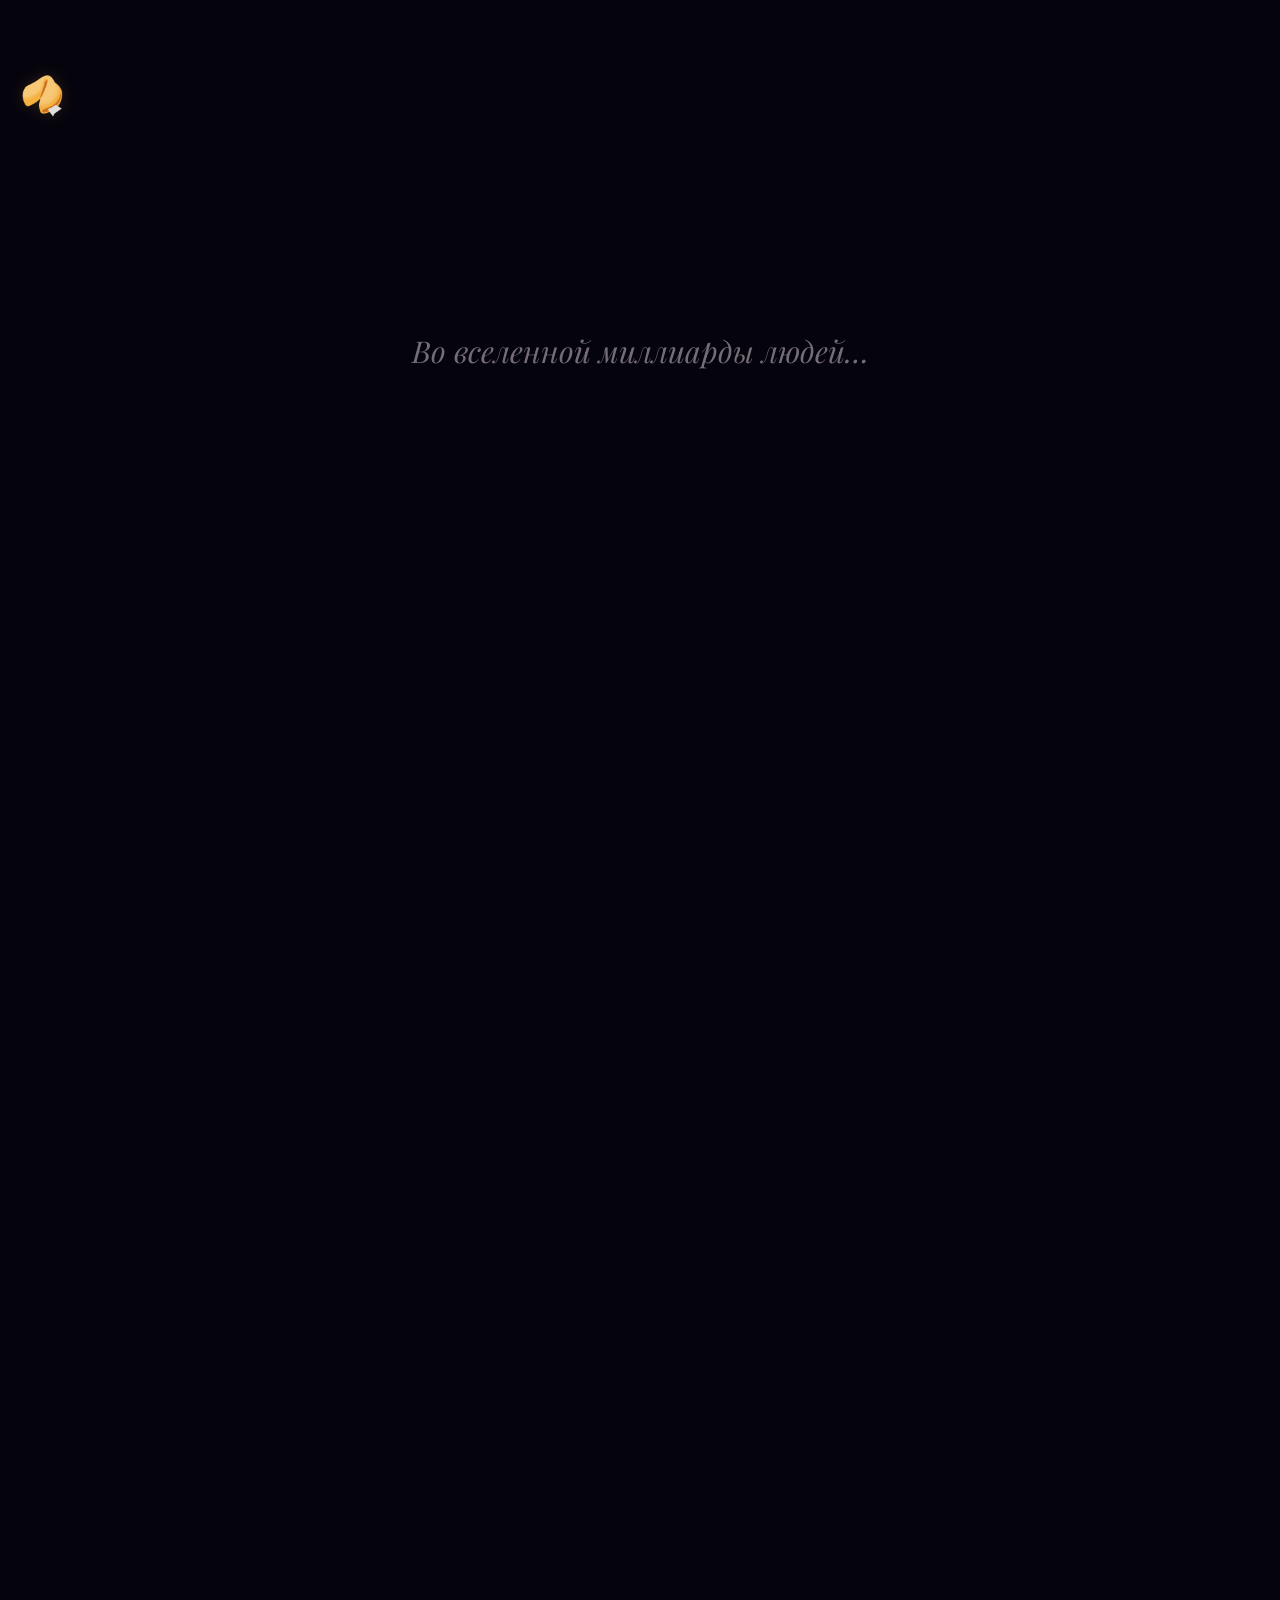
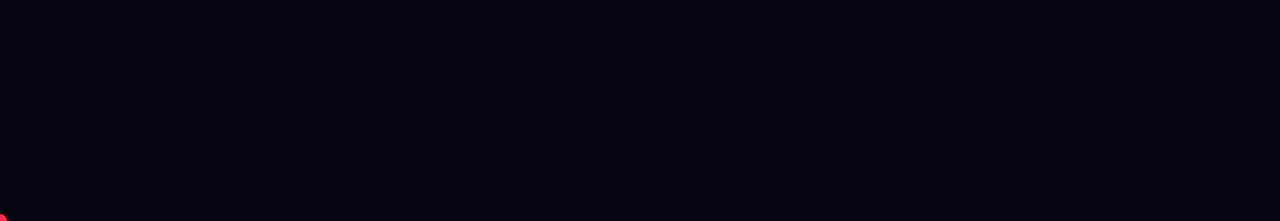
==== commit d1027f92: "Add files via upload" ====
--- a/index.html
+++ b/index.html
@@ -8,33 +8,29 @@
 <style>
 body { overflow:hidden; }
 
-/* ── INTRO SEQUENCE ── */
+/* ── INTRO ── */
 #intro {
   position:fixed; inset:0; z-index:50;
   display:flex; flex-direction:column;
   align-items:center; justify-content:center;
-  background:var(--dark);
-  transition:opacity 1.2s ease;
+  background:var(--dark); transition:opacity 1.2s ease;
 }
 #intro.out { opacity:0; pointer-events:none; }
 
 .intro-line {
   font-family:'Playfair Display',serif;
-  font-size:clamp(18px,4vw,32px);
-  color:var(--dim); font-style:italic;
+  font-size:clamp(18px,4vw,30px); color:var(--dim); font-style:italic;
   text-align:center; padding:0 30px;
   opacity:0; transform:translateY(16px);
   transition:opacity 1s ease, transform 1s ease;
-  line-height:1.5; margin-bottom:16px;
+  line-height:1.6; margin-bottom:14px;
 }
 .intro-line.show { opacity:1; transform:translateY(0); }
 
 .intro-name {
   font-family:'Playfair Display',serif;
-  font-size:clamp(52px,13vw,110px);
-  font-weight:900; color:var(--cream);
-  text-align:center;
-  opacity:0; transform:scale(0.85);
+  font-size:clamp(52px,13vw,110px); font-weight:900; color:var(--cream);
+  text-align:center; opacity:0; transform:scale(0.85);
   transition:opacity 1.2s ease, transform 1.2s cubic-bezier(0.34,1.4,0.64,1);
   line-height:1; margin-top:12px;
   text-shadow:0 0 60px rgba(255,45,85,0.5), 0 0 120px rgba(255,45,85,0.2);
@@ -48,28 +44,13 @@
   font-size:10px; letter-spacing:4px; color:rgba(255,240,245,0.2);
   text-transform:uppercase; cursor:pointer;
   opacity:0; transition:opacity 0.5s, color 0.2s;
-  background:none; border:none;
-  touch-action:manipulation;
+  background:none; border:none; touch-action:manipulation;
 }
 .intro-skip.show { opacity:1; }
 .intro-skip:hover { color:var(--dim); }
 
-/* ── PARTICLES burst on name ── */
-.particle {
-  position:fixed; pointer-events:none; z-index:51;
-  font-size:16px; animation:pFloat linear forwards;
-}
-@keyframes pFloat {
-  0%  { opacity:0; transform:translate(0,0) scale(0.5); }
-  10% { opacity:1; transform:translate(0,0) scale(1); }
-  100%{ opacity:0; }
-}
-
-/* ── MAIN CONTENT ── */
-#main {
-  opacity:0; transition:opacity 1s ease;
-  position:relative; z-index:1;
-}
+/* ── MAIN ── */
+#main { opacity:0; transition:opacity 1s ease; position:relative; z-index:1; }
 #main.show { opacity:1; }
 
 .hero {
@@ -97,29 +78,23 @@
   opacity:0; animation:fadeUp 1s ease 0.7s forwards;
 }
 .hero-desc {
-  font-size:clamp(13px,2vw,16px); color:var(--dim);
-  line-height:1.8; max-width:480px; font-style:italic;
+  font-size:clamp(13px,2vw,16px); color:var(--dim); line-height:1.8;
+  max-width:480px; font-style:italic;
   font-family:'Playfair Display',serif;
-  opacity:0; animation:fadeUp 1s ease 0.9s forwards;
-  margin-bottom:48px;
+  opacity:0; animation:fadeUp 1s ease 0.9s forwards; margin-bottom:48px;
 }
 
 /* ── MENU CARDS ── */
-.menu-section {
-  padding:0 20px 100px; position:relative; z-index:1;
-}
+.menu-section { padding:0 20px 100px; position:relative; z-index:1; }
 .menu-grid {
-  display:grid;
-  grid-template-columns:repeat(auto-fit,minmax(260px,1fr));
+  display:grid; grid-template-columns:repeat(auto-fit,minmax(260px,1fr));
   gap:16px; max-width:960px; margin:0 auto;
 }
 .menu-card {
   position:relative; border:1px solid var(--border);
-  background:rgba(255,255,255,0.02);
-  padding:32px 28px; text-decoration:none;
-  display:flex; flex-direction:column; gap:12px;
-  transition:all 0.3s; overflow:hidden;
-  backdrop-filter:blur(6px);
+  background:rgba(255,255,255,0.02); padding:32px 28px;
+  text-decoration:none; display:flex; flex-direction:column; gap:12px;
+  transition:all 0.3s; overflow:hidden; backdrop-filter:blur(6px);
 }
 .menu-card::before {
   content:''; position:absolute; inset:0;
@@ -128,180 +103,158 @@
 }
 .menu-card:hover { border-color:rgba(255,45,85,0.5); transform:translateY(-4px); box-shadow:0 12px 40px rgba(255,45,85,0.15); }
 .menu-card:hover::before { opacity:1; }
-.menu-card.locked { opacity:0.45; cursor:default; }
-.menu-card.locked:hover { transform:none; box-shadow:none; border-color:var(--border); }
-.menu-card.locked:hover::before { opacity:0; }
+.menu-card.locked { opacity:0.45; cursor:default; pointer-events:none; }
 .card-icon { font-size:32px; }
 .card-num { font-size:10px; letter-spacing:4px; color:var(--red); text-transform:uppercase; }
-.card-title {
-  font-family:'Playfair Display',serif; font-size:24px;
-  font-weight:900; color:var(--cream);
-}
+.card-title { font-family:'Playfair Display',serif; font-size:24px; font-weight:900; color:var(--cream); }
 .card-desc { font-size:11px; color:var(--dim); line-height:1.6; }
-.card-arrow {
-  margin-top:auto; padding-top:16px;
-  font-size:11px; letter-spacing:3px; color:var(--red);
-  text-transform:uppercase;
-}
+.card-arrow { margin-top:auto; padding-top:16px; font-size:11px; letter-spacing:3px; color:var(--red); text-transform:uppercase; }
 .locked-tag {
-  position:absolute; top:16px; right:16px;
-  font-size:9px; letter-spacing:3px; color:rgba(255,240,245,0.2);
-  text-transform:uppercase; border:1px solid rgba(255,255,255,0.08);
-  padding:4px 8px; border-radius:20px;
-}
-
-/* animations */
+  position:absolute; top:16px; right:16px; font-size:9px; letter-spacing:3px;
+  color:rgba(255,240,245,0.2); text-transform:uppercase;
+  border:1px solid rgba(255,255,255,0.08); padding:4px 8px; border-radius:20px;
+}
 .menu-card { opacity:0; transform:translateY(24px); }
 .menu-card.visible { animation:cardIn 0.6s ease forwards; }
 @keyframes cardIn { to { opacity:1; transform:translateY(0); } }
 @keyframes fadeUp { from{opacity:0;transform:translateY(20px);} to{opacity:1;transform:translateY(0);} }
 
-/* ── FORTUNE COOKIE ── */
-.fortune-wrap {
-  position:relative; z-index:1;
-  display:flex; flex-direction:column; align-items:center;
-  padding:0 20px 20px; margin-top:-10px;
-}
-.fortune-hint {
-  font-size:10px; letter-spacing:4px; color:rgba(255,45,85,0.4);
-  text-transform:uppercase; margin-bottom:14px;
-  opacity:0; animation:fadeUp 1s ease 1.5s forwards;
-}
-.cookie-scene {
-  position:relative; width:120px; height:90px;
+.bottom-quote { text-align:center; padding:60px 20px; position:relative; z-index:1; }
+.bottom-quote q {
+  font-family:'Playfair Display',serif; font-style:italic;
+  font-size:clamp(14px,2.5vw,20px); color:var(--dim); line-height:1.8;
+}
+.bottom-quote cite {
+  display:block; margin-top:12px; font-size:10px; letter-spacing:4px;
+  color:rgba(255,45,85,0.5); text-transform:uppercase; font-style:normal;
+}
+
+/* ── FORTUNE COOKIE — fixed top-left corner ── */
+.cookie-corner {
+  position:fixed; top:68px; left:16px; z-index:150;
   cursor:pointer; touch-action:manipulation;
-  opacity:0; animation:fadeUp 1s ease 1.6s forwards;
-}
-.cookie-scene:hover .cookie-glow { opacity:1; }
-
-/* whole cookie */
+  width:52px; height:52px;
+  display:flex; align-items:center; justify-content:center;
+}
+@media(max-width:600px){ .cookie-corner { top:62px; left:10px; width:44px; height:44px; } }
+
 .cookie-whole {
-  position:absolute; inset:0;
-  display:flex; align-items:center; justify-content:center;
-  font-size:64px; transition:all 0.25s;
-  filter:drop-shadow(0 0 12px rgba(255,200,80,0.3));
-  user-select:none;
-}
-.cookie-scene:hover .cookie-whole {
-  transform:scale(1.08);
-  filter:drop-shadow(0 0 22px rgba(255,200,80,0.55));
-}
-
-/* halves - hidden until crack */
-.cookie-half-l, .cookie-half-r {
-  position:absolute; top:0; font-size:52px;
-  opacity:0; transition:all 0.5s cubic-bezier(0.34,1.4,0.64,1);
-  user-select:none;
-}
-.cookie-half-l { left:0; transform-origin:right center; }
-.cookie-half-r { right:0; transform-origin:left center; }
-
-.cookie-scene.cracked .cookie-whole { opacity:0; transform:scale(0.5); }
-.cookie-scene.cracked .cookie-half-l { opacity:1; transform:translateX(-18px) rotate(-22deg); }
-.cookie-scene.cracked .cookie-half-r { opacity:1; transform:translateX(18px) rotate(22deg); }
-
-/* glow */
-.cookie-glow {
-  position:absolute; inset:-20px; border-radius:50%;
-  background:radial-gradient(circle, rgba(255,200,80,0.12), transparent 70%);
-  opacity:0; transition:opacity 0.3s; pointer-events:none;
-}
-
-/* fortune strip */
-.fortune-strip {
-  position:absolute; bottom:-14px; left:50%;
-  transform:translateX(-50%) scaleX(0);
-  transform-origin:center;
-  background:var(--cream); color:#1a0008;
-  font-family:'Playfair Display',serif; font-style:italic;
-  font-size:11px; white-space:nowrap; padding:4px 10px;
-  border-radius:2px; pointer-events:none;
-  transition:transform 0.4s cubic-bezier(0.34,1.5,0.64,1) 0.2s;
-  z-index:10; box-shadow:0 2px 12px rgba(0,0,0,0.4);
-}
-.cookie-scene.cracked .fortune-strip { transform:translateX(-50%) scaleX(1); }
-
-/* fortune modal */
+  font-size:36px; display:block;
+  transition:transform 0.25s, filter 0.25s;
+  filter:drop-shadow(0 0 8px rgba(255,200,80,0.15));
+  user-select:none; position:relative; z-index:2;
+}
+@media(max-width:600px){ .cookie-whole { font-size:30px; } }
+.cookie-corner:hover .cookie-whole {
+  transform:scale(1.18) rotate(-8deg);
+  filter:drop-shadow(0 0 18px rgba(255,200,80,0.55));
+}
+.cookie-corner.cracked .cookie-whole { opacity:0; transform:scale(0.4); transition:all 0.3s; }
+
+/* gold pulse ring */
+.cookie-ring {
+  position:absolute; inset:-6px; border-radius:50%;
+  border:1px solid rgba(255,200,80,0);
+  transition:border-color 0.3s;
+  animation:cookiePulse 3s ease-in-out infinite;
+}
+@keyframes cookiePulse {
+  0%,100%{ box-shadow:0 0 0 0 rgba(255,200,80,0); }
+  50%{ box-shadow:0 0 0 6px rgba(255,200,80,0.08); }
+}
+.cookie-corner:hover .cookie-ring { border-color:rgba(255,200,80,0.3); }
+
+/* crumb particles */
+.crumb {
+  position:fixed; pointer-events:none; z-index:600; font-size:9px;
+  animation:crumbFly 0.9s ease-out forwards;
+}
+@keyframes crumbFly {
+  0%{ opacity:1; transform:translate(0,0) rotate(0deg); }
+  100%{ opacity:0; transform:translate(var(--cx),var(--cy)) rotate(var(--cr)); }
+}
+
+/* ── FORTUNE MODAL ── */
 .fortune-modal {
   position:fixed; inset:0; z-index:500;
-  display:flex; align-items:center; justify-content:center;
-  padding:20px;
-  background:rgba(4,1,14,0.85); backdrop-filter:blur(16px);
+  display:flex; align-items:center; justify-content:center; padding:20px;
+  background:rgba(4,1,14,0.88); backdrop-filter:blur(20px);
   opacity:0; pointer-events:none; transition:opacity 0.4s;
 }
 .fortune-modal.show { opacity:1; pointer-events:all; }
+
 .fortune-card {
-  max-width:460px; width:100%;
-  background:linear-gradient(135deg, #1a0a12, #0d0318);
-  border:1px solid rgba(255,200,80,0.3);
-  padding:48px 40px; text-align:center; position:relative;
-  box-shadow:0 0 80px rgba(255,45,85,0.15), 0 0 160px rgba(255,200,80,0.05);
-  transform:scale(0.88); transition:transform 0.4s cubic-bezier(0.34,1.4,0.64,1);
-}
-.fortune-modal.show .fortune-card { transform:scale(1); }
-.fortune-card::before, .fortune-card::after {
-  content:''; position:absolute; inset:6px;
-  border:1px solid rgba(255,200,80,0.1); pointer-events:none;
-}
-.fortune-card::after { inset:10px; }
-.fc-top {
-  font-size:10px; letter-spacing:6px; color:rgba(255,200,80,0.5);
-  text-transform:uppercase; margin-bottom:28px;
-}
-.fc-cookie-emoji { font-size:48px; margin-bottom:20px; display:block; }
+  max-width:440px; width:100%;
+  background:linear-gradient(145deg,#160810,#0b0220);
+  border:1px solid rgba(255,200,80,0.28);
+  padding:48px 36px; text-align:center; position:relative;
+  box-shadow:0 0 80px rgba(255,45,85,0.12), 0 0 200px rgba(255,200,80,0.04);
+  transform:scale(0.88) translateY(20px);
+  transition:transform 0.5s cubic-bezier(0.34,1.4,0.64,1);
+}
+.fortune-modal.show .fortune-card { transform:scale(1) translateY(0); }
+/* double inner border like real fortune slip */
+.fortune-card::before {
+  content:''; position:absolute; inset:8px;
+  border:1px solid rgba(255,200,80,0.10); pointer-events:none;
+}
+
+.fc-pip { font-size:42px; margin-bottom:18px; display:block; }
 .fc-quote {
   font-family:'Playfair Display',serif; font-style:italic;
-  font-size:clamp(17px,3vw,22px); color:var(--cream);
-  line-height:1.7; margin-bottom:24px;
+  font-size:clamp(16px,3vw,21px); color:var(--cream);
+  line-height:1.75; margin-bottom:20px;
+  transition:opacity 0.25s, transform 0.25s;
 }
 .fc-num {
-  font-size:10px; letter-spacing:4px; color:rgba(255,200,80,0.35);
-  margin-bottom:28px; display:block;
-}
-.fc-close {
-  font-size:11px; letter-spacing:3px; color:rgba(255,240,245,0.35);
-  text-transform:uppercase; cursor:pointer; background:none; border:none;
-  transition:color 0.2s; padding:8px 20px;
-  border:1px solid rgba(255,240,245,0.1); border-radius:20px;
-}
-.fc-close:hover { color:var(--cream); border-color:rgba(255,240,245,0.3); }
+  font-size:10px; letter-spacing:4px; color:rgba(255,200,80,0.3);
+  display:block; margin-bottom:30px;
+}
+.fc-btns { display:flex; gap:10px; justify-content:center; flex-wrap:wrap; }
 .fc-next {
-  font-size:11px; letter-spacing:3px; color:rgba(255,200,80,0.6);
+  font-size:10px; letter-spacing:3px; color:rgba(255,200,80,0.7);
   text-transform:uppercase; cursor:pointer; background:none;
   border:1px solid rgba(255,200,80,0.25); border-radius:20px;
-  padding:8px 20px; margin-right:10px; transition:all 0.2s;
+  padding:9px 20px; transition:all 0.2s;
 }
 .fc-next:hover { color:rgba(255,200,80,1); border-color:rgba(255,200,80,0.6); }
-.fc-btns { display:flex; gap:10px; justify-content:center; flex-wrap:wrap; }
-
-/* crumbs */
-.crumb {
-  position:fixed; pointer-events:none; z-index:501;
-  font-size:10px; animation:crumbFly linear forwards;
-}
-@keyframes crumbFly {
-  0%{ opacity:1; transform:translate(0,0) rotate(0deg) scale(1); }
-  100%{ opacity:0; transform:translate(var(--cx),var(--cy)) rotate(var(--cr)) scale(0.3); }
-}
-  text-align:center; padding:60px 20px;
-  position:relative; z-index:1;
-}
-.bottom-quote q {
-  font-family:'Playfair Display',serif; font-style:italic;
-  font-size:clamp(14px,2.5vw,20px); color:var(--dim);
-  line-height:1.8;
-}
-.bottom-quote cite {
-  display:block; margin-top:12px;
-  font-size:10px; letter-spacing:4px; color:rgba(255,45,85,0.5);
-  text-transform:uppercase; font-style:normal;
+.fc-close {
+  font-size:10px; letter-spacing:3px; color:rgba(255,240,245,0.3);
+  text-transform:uppercase; cursor:pointer; background:none;
+  border:1px solid rgba(255,240,245,0.1); border-radius:20px; padding:9px 20px;
+  transition:all 0.2s;
+}
+.fc-close:hover { color:var(--cream); border-color:rgba(255,240,245,0.35); }
+
+/* particle burst */
+.particle {
+  position:fixed; pointer-events:none; z-index:51; font-size:16px;
 }
 </style>
 </head>
 <body>
 <canvas id="stars-canvas"></canvas>
 
-<!-- INTRO -->
+<!-- ── FORTUNE COOKIE (corner) ── -->
+<div class="cookie-corner" id="cookieCorner" onclick="crackCookie()" title="Печенье с предсказанием">
+  <div class="cookie-ring"></div>
+  <span class="cookie-whole">🥠</span>
+</div>
+
+<!-- ── FORTUNE MODAL ── -->
+<div class="fortune-modal" id="fortuneModal" onclick="if(event.target===this)closeModal()">
+  <div class="fortune-card">
+    <span class="fc-pip">🥠</span>
+    <div class="fc-quote" id="fcQuote"></div>
+    <span class="fc-num" id="fcNum"></span>
+    <div class="fc-btns">
+      <button class="fc-next" onclick="nextFortune()">ещё ✦</button>
+      <button class="fc-close" onclick="closeModal()">закрыть</button>
+    </div>
+  </div>
+</div>
+
+<!-- ── INTRO ── -->
 <div id="intro">
   <div class="intro-line" id="il1">Во вселенной миллиарды людей…</div>
   <div class="intro-line" id="il2">Но мне повезло встретить только одного правильного.</div>
@@ -309,47 +262,34 @@
   <button class="intro-skip" id="skipBtn" onclick="skipIntro()">пропустить →</button>
 </div>
 
-<!-- MAIN -->
+<!-- ── MAIN ── -->
 <div id="main">
   <nav class="site-nav">
     <a href="index.html" class="nav-logo">for varya ✦</a>
     <div class="nav-links">
-      <a href="index.html" class="nav-link active">Главная</a>
+      <a href="index.html"    class="nav-link active">Главная</a>
       <a href="valentine.html" class="nav-link">Валентинка</a>
-      <a href="map.html" class="nav-link">Карта</a>
+      <a href="map.html"      class="nav-link">Карта</a>
       <a href="timeline.html" class="nav-link">История</a>
-      <a href="gallery.html" class="nav-link">Галерея</a>
-      <a href="letter.html" class="nav-link">Письмо</a>
+      <a href="gallery.html"  class="nav-link">Галерея</a>
+      <a href="letter.html"   class="nav-link">Письмо</a>
     </div>
   </nav>
 
   <div class="page-content">
     <section class="hero">
       <div class="hero-eyebrow">✦ &nbsp;сайт-вселенная для вари&nbsp; ✦</div>
-
-      <!-- FORTUNE COOKIE -->
-      <div class="fortune-wrap">
-        <div class="fortune-hint">🥠 &nbsp;печенье с предсказанием&nbsp; 🥠</div>
-        <div class="cookie-scene" id="cookieScene" onclick="crackCookie()">
-          <div class="cookie-glow"></div>
-          <div class="cookie-whole">🥠</div>
-          <div class="cookie-half-l">🌙</div>
-          <div class="cookie-half-r">✨</div>
-          <div class="fortune-strip" id="fortuneStrip">читать →</div>
-        </div>
-      </div>
       <h1 class="hero-title">МОЯ <span class="red">❤</span></h1>
       <span class="hero-name-italic">Варвара</span>
       <p class="hero-desc">
         Только о двух вещах мы будем жалеть на смертном одре —<br>
         что мало любили и мало путешествовали.
       </p>
-      <a href="valentine.html" class="btn-red">Открыть валентинку →</a>
+      <a href="valentine.html" class="btn-red" onclick="SFX&&SFX.click()">Открыть валентинку →</a>
     </section>
 
     <section class="menu-section">
       <div class="menu-grid" id="menuGrid">
-
         <a href="valentine.html" class="menu-card">
           <div class="card-icon">💘</div>
           <div class="card-num">01 · главное</div>
@@ -357,7 +297,6 @@
           <div class="card-desc">Матрица, квиз, наши сообщения и финальный сюрприз</div>
           <div class="card-arrow">Открыть →</div>
         </a>
-
         <a href="map.html" class="menu-card">
           <div class="card-icon">🗺️</div>
           <div class="card-num">02 · наши места</div>
@@ -365,16 +304,13 @@
           <div class="card-desc">Москва и Питер — города, которые нас связывают</div>
           <div class="card-arrow">Смотреть →</div>
         </a>
-
-        <a href="timeline.html" class="menu-card locked">
-          <div class="locked-tag">скоро</div>
+        <a href="timeline.html" class="menu-card">
           <div class="card-icon">⏳</div>
           <div class="card-num">03 · наша история</div>
           <div class="card-title">Таймлайн</div>
           <div class="card-desc">Лента событий от первого сообщения до сегодня</div>
-          <div class="card-arrow" style="color:var(--dim)">В разработке…</div>
+          <div class="card-arrow">Читать →</div>
         </a>
-
         <a href="gallery.html" class="menu-card locked">
           <div class="locked-tag">скоро</div>
           <div class="card-icon">📸</div>
@@ -383,7 +319,6 @@
           <div class="card-desc">Фотографии, которые я хочу помнить всегда</div>
           <div class="card-arrow" style="color:var(--dim)">В разработке…</div>
         </a>
-
         <a href="letter.html" class="menu-card locked">
           <div class="locked-tag">скоро</div>
           <div class="card-icon">✉️</div>
@@ -392,7 +327,6 @@
           <div class="card-desc">То, что сложно сказать вслух — написано здесь</div>
           <div class="card-arrow" style="color:var(--dim)">В разработке…</div>
         </a>
-
       </div>
     </section>
 
@@ -403,22 +337,9 @@
   </div>
 </div>
 
-<!-- FORTUNE MODAL -->
-<div class="fortune-modal" id="fortuneModal" onclick="if(event.target===this)closeModal()">
-  <div class="fortune-card">
-    <div class="fc-top">🥠 &nbsp;печенье с предсказанием&nbsp; 🥠</div>
-    <span class="fc-cookie-emoji">🥠</span>
-    <div class="fc-quote" id="fcQuote"></div>
-    <span class="fc-num" id="fcNum"></span>
-    <div class="fc-btns">
-      <button class="fc-next" onclick="nextFortune()">ещё одно ✦</button>
-      <button class="fc-close" onclick="closeModal()">закрыть</button>
-    </div>
-  </div>
-</div>
-
 <script src="shared.js"></script>
 <script>
+/* ── FORTUNES ── */
 const FORTUNES = [
   "Тот, кто умеет ждать, получает лучшее.",
   "Расстояние — это просто испытание того, насколько далеко может зайти любовь.",
@@ -434,7 +355,7 @@
   "Лучшие истории начинаются неожиданно.",
   "Сердце знает дорогу, даже если разум сомневается.",
   "Скоро — это не так далеко, как кажется.",
-  "Каждый день без тебя — это день, который заставляет ждать следующей встречи.",
+  "Каждый день без тебя — день, который заставляет ждать следующей встречи.",
   "Твоя улыбка — чьё-то любимое зрелище.",
   "Самые важные слова часто самые простые.",
   "Города сближаются, если есть причина.",
@@ -455,7 +376,7 @@
   "Ты — чьё-то «всё хорошо» в конце трудного дня.",
   "Настоящая близость не измеряется километрами.",
   "Тот, кто ждёт — уже любит.",
-  "Каждое «доброй ночи» — это маленькое обещание.",
+  "Каждое «доброй ночи» — маленькое обещание.",
   "В мире миллиарды людей. И всё равно ты нашёл именно её.",
   "Хорошие вещи требуют времени. Лучшие — ещё больше.",
   "Сердце — единственный компас, который никогда не врёт.",
@@ -475,13 +396,13 @@
   "Настоящее проявляется в мелочах.",
   "Любовь — это когда хочется делиться всем, даже тишиной.",
   "Некоторые сообщения меняют день целиком.",
-  "Самое красивое — то, что видишь только ты двое.",
+  "Самое красивое — то, что видишь только вы двое.",
   "Жди. Лучшее — впереди.",
   "Тот, кто думает о тебе ночью — думает о тебе по-настоящему.",
   "Два города. Один человек. Этого достаточно.",
   "Твоё имя — чьё-то любимое слово.",
   "Время летит быстрее, когда есть кого ждать.",
-  "Самое ценное нельзя купить, только заработать терпением.",
+  "Самое ценное нельзя купить — только заработать терпением.",
   "Встреча будет — просто чуть позже.",
   "Ты — причина, по которой кто-то улыбается без повода.",
   "Каждый день — это шаг навстречу.",
@@ -489,126 +410,101 @@
   "Твои глаза — чьё-то любимое место в мире.",
   "Самое сильное притяжение — между правильными людьми.",
   "Ожидание заканчивается. Остаётся только то, что было настоящим.",
+  "Каждая секунда приближает к встрече.",
+  "Быть собой рядом с кем-то — это и есть счастье.",
 ];
 
 let cookieCracked = false;
 let currentFortune = 0;
 
-function getDailyFortune() {
-  const day = Math.floor(Date.now() / 86400000);
-  return day % FORTUNES.length;
-}
-
-function crackCookie() {
-  if (cookieCracked) { openModal(); return; }
-  cookieCracked = true;
-  const scene = document.getElementById('cookieScene');
-  scene.classList.add('cracked');
+function getDailyFortune(){ return Math.floor(Date.now()/86400000) % FORTUNES.length; }
+
+function crackCookie(){
+  const scene = document.getElementById('cookieCorner');
+  if(window.SFX) window.SFX.crack();
 
   // crumbs
   const rect = scene.getBoundingClientRect();
-  const cx = rect.left + rect.width/2;
-  const cy = rect.top + rect.height/2;
-  ['✦','·','✧','·','✦'].forEach((ch, i) => {
-    const el = document.createElement('div');
-    el.className = 'crumb'; el.textContent = ch;
-    const a = (i/5)*Math.PI*2;
-    const d = 30 + Math.random()*50;
-    el.style.cssText = `left:${cx}px;top:${cy}px;color:rgba(255,200,80,0.8);--cx:${Math.cos(a)*d}px;--cy:${Math.sin(a)*d}px;--cr:${Math.random()*360}deg;animation-duration:0.8s;`;
-    document.body.appendChild(el);
-    setTimeout(() => el.remove(), 900);
+  const cx = rect.left + rect.width/2, cy = rect.top + rect.height/2;
+  ['·','✦','·','✧','·'].forEach((ch,i)=>{
+    const el = document.createElement('div'); el.className='crumb'; el.textContent=ch;
+    el.style.color='rgba(255,200,80,0.9)';
+    const a=(i/5)*Math.PI*2, d=24+Math.random()*36;
+    el.style.cssText=`position:fixed;left:${cx}px;top:${cy}px;pointer-events:none;z-index:600;color:rgba(255,200,80,0.9);font-size:9px;animation:crumbFly 0.9s ease-out forwards;--cx:${Math.cos(a)*d}px;--cy:${Math.sin(a)*d}px;--cr:${Math.random()*280}deg;`;
+    document.body.appendChild(el); setTimeout(()=>el.remove(),950);
   });
-
-  setTimeout(openModal, 500);
-}
-
-function openModal() {
+  setTimeout(openModal, 280);
+}
+
+function openModal(){
   currentFortune = getDailyFortune();
   showFortune(currentFortune);
   document.getElementById('fortuneModal').classList.add('show');
-}
-
-function showFortune(idx) {
-  document.getElementById('fcQuote').textContent = '«' + FORTUNES[idx] + '»';
-  document.getElementById('fcNum').textContent = '№ ' + (idx+1) + ' из ' + FORTUNES.length;
-}
-
-function nextFortune() {
-  currentFortune = (currentFortune + 1) % FORTUNES.length;
+  if(window.SFX) window.SFX.chime([659,784,1046,1318],0.09);
+}
+
+function showFortune(idx){
+  document.getElementById('fcQuote').textContent = '«\u2009' + FORTUNES[idx] + '\u2009»';
+  document.getElementById('fcNum').textContent = '№\u2009' + (idx+1) + '\u2009из\u2009' + FORTUNES.length;
+}
+
+function nextFortune(){
+  currentFortune = (currentFortune+1) % FORTUNES.length;
   const q = document.getElementById('fcQuote');
-  q.style.opacity = '0';
-  q.style.transform = 'translateY(8px)';
-  setTimeout(() => {
+  q.style.opacity='0'; q.style.transform='translateY(6px)';
+  if(window.SFX) window.SFX.hover();
+  setTimeout(()=>{
     showFortune(currentFortune);
-    q.style.transition = 'opacity 0.4s, transform 0.4s';
-    q.style.opacity = '1';
-    q.style.transform = 'translateY(0)';
-  }, 200);
-}
-
-function closeModal() {
+    q.style.transition='opacity 0.35s,transform 0.35s';
+    q.style.opacity='1'; q.style.transform='translateY(0)';
+  },200);
+}
+
+function closeModal(){
   document.getElementById('fortuneModal').classList.remove('show');
-  // reset cookie for next click
-  setTimeout(() => {
-    cookieCracked = false;
-    document.getElementById('cookieScene').classList.remove('cracked');
-  }, 400);
-}
-
+}
+
+/* ── INTRO ── */
 let introDone = false;
-
-function skipIntro(){
-  introDone = true;
+function skipIntro(){ introDone=true; doSkip(); }
+function doSkip(){
   document.getElementById('intro').classList.add('out');
   document.getElementById('main').classList.add('show');
-  setTimeout(animateCards, 400);
-}
-
-// INTRO SEQUENCE
-setTimeout(()=>{ document.getElementById('il1').classList.add('show'); }, 600);
-setTimeout(()=>{ document.getElementById('il2').classList.add('show'); }, 2200);
-setTimeout(()=>{
-  document.getElementById('iname').classList.add('show');
-  burstParticles();
-}, 4000);
-setTimeout(()=>{ document.getElementById('skipBtn').classList.add('show'); }, 2000);
-setTimeout(()=>{
-  if(!introDone) skipIntro();
-}, 6500);
-
-// PARTICLE BURST
+  setTimeout(animateCards,400);
+}
+
+setTimeout(()=>document.getElementById('il1').classList.add('show'),600);
+setTimeout(()=>document.getElementById('il2').classList.add('show'),2200);
+setTimeout(()=>{ document.getElementById('iname').classList.add('show'); burstParticles(); },4000);
+setTimeout(()=>document.getElementById('skipBtn').classList.add('show'),2000);
+setTimeout(()=>{ if(!introDone) doSkip(); },6500);
+
 function burstParticles(){
   const emojis=['✨','💫','⭐','🌟','💕','❤️','🩷'];
-  const cx = window.innerWidth/2, cy = window.innerHeight/2;
-  for(let i=0;i<24;i++){
-    const el = document.createElement('div');
-    el.className = 'particle';
-    el.textContent = emojis[Math.floor(Math.random()*emojis.length)];
-    const angle = (i/24)*Math.PI*2;
-    const dist = 80 + Math.random()*160;
-    const tx = cx + Math.cos(angle)*dist;
-    const ty = cy + Math.sin(angle)*dist;
-    const dur = 1.2 + Math.random()*0.8;
-    el.style.cssText = `left:${cx}px;top:${cy}px;animation-duration:${dur}s;`;
+  const cx=window.innerWidth/2, cy=window.innerHeight/2;
+  for(let i=0;i<22;i++){
+    const el=document.createElement('div'); el.className='particle';
+    el.textContent=emojis[Math.floor(Math.random()*emojis.length)];
+    const angle=(i/22)*Math.PI*2, dist=80+Math.random()*160;
+    const tx=cx+Math.cos(angle)*dist, ty=cy+Math.sin(angle)*dist;
+    const dur=1.2+Math.random()*0.8;
+    el.style.left=cx+'px'; el.style.top=cy+'px'; el.style.fontSize='16px';
+    el.style.position='fixed'; el.style.pointerEvents='none'; el.style.zIndex='51';
     document.getElementById('intro').appendChild(el);
-    // animate manually
-    let t=0, ox=cx, oy=cy;
+    let t=0;
     (function anim(){
       t+=0.02/dur;
-      const x = ox + (tx-ox)*t;
-      const y = oy + (ty-oy)*t;
-      const op = t<0.1 ? t*10 : 1-(t-0.1)/0.9;
+      const x=cx+(tx-cx)*t, y=cy+(ty-cy)*t;
+      const op=t<0.1?t*10:1-(t-0.1)/0.9;
       el.style.left=x+'px'; el.style.top=y+'px'; el.style.opacity=op;
       if(t<1) requestAnimationFrame(anim); else el.remove();
     })();
   }
 }
 
-// ANIMATE CARDS IN
 function animateCards(){
-  const cards = document.querySelectorAll('.menu-card');
-  cards.forEach((c,i)=>{
-    setTimeout(()=>c.classList.add('visible'), i*100);
+  document.querySelectorAll('.menu-card').forEach((c,i)=>{
+    setTimeout(()=>c.classList.add('visible'),i*100);
   });
 }
 </script>
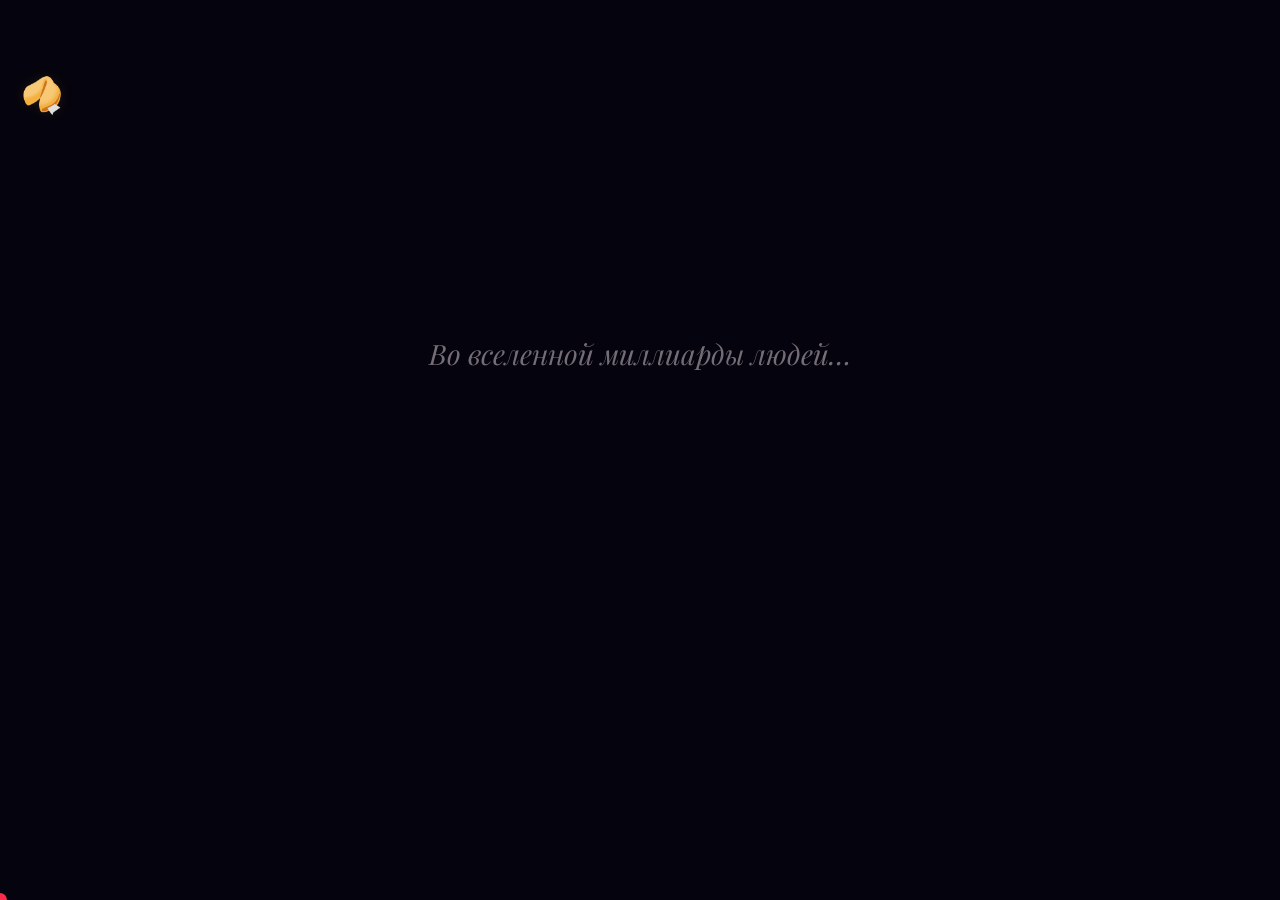
==== commit 214fd6ce: "Add files via upload" ====
--- a/index.html
+++ b/index.html
@@ -6,7 +6,16 @@
 <title>Для Вари ✦</title>
 <link rel="stylesheet" href="shared.css">
 <style>
-body { overflow:hidden; }
+body { overflow-x:hidden; }
+
+/* ── PAGE TRANSITION OVERLAY ── */
+#page-veil {
+  position:fixed; inset:0; z-index:9999; pointer-events:none;
+  background:radial-gradient(ellipse at center, #1a0a18 0%, #04010e 100%);
+  opacity:0; transition:opacity 0.5s ease;
+}
+#page-veil.fade-out { opacity:0; }
+#page-veil.fade-in  { opacity:1; pointer-events:all; }
 
 /* ── INTRO ── */
 #intro {
@@ -19,29 +28,29 @@
 
 .intro-line {
   font-family:'Playfair Display',serif;
-  font-size:clamp(18px,4vw,30px); color:var(--dim); font-style:italic;
-  text-align:center; padding:0 30px;
-  opacity:0; transform:translateY(16px);
+  font-size:clamp(17px,3.5vw,28px); color:var(--dim); font-style:italic;
+  text-align:center; padding:0 32px;
+  opacity:0; transform:translateY(14px);
   transition:opacity 1s ease, transform 1s ease;
-  line-height:1.6; margin-bottom:14px;
+  line-height:1.65; margin-bottom:12px;
 }
 .intro-line.show { opacity:1; transform:translateY(0); }
 
 .intro-name {
   font-family:'Playfair Display',serif;
   font-size:clamp(52px,13vw,110px); font-weight:900; color:var(--cream);
-  text-align:center; opacity:0; transform:scale(0.85);
+  text-align:center; opacity:0; transform:scale(0.88);
   transition:opacity 1.2s ease, transform 1.2s cubic-bezier(0.34,1.4,0.64,1);
   line-height:1; margin-top:12px;
   text-shadow:0 0 60px rgba(255,45,85,0.5), 0 0 120px rgba(255,45,85,0.2);
 }
 .intro-name.show { opacity:1; transform:scale(1); }
 .intro-name .heart { color:var(--red); display:inline-block; animation:hb 1.3s ease-in-out infinite; }
-@keyframes hb { 0%,100%{transform:scale(1);} 40%{transform:scale(1.2);} }
+@keyframes hb { 0%,100%{transform:scale(1);} 40%{transform:scale(1.22);} }
 
 .intro-skip {
-  position:absolute; bottom:36px;
-  font-size:10px; letter-spacing:4px; color:rgba(255,240,245,0.2);
+  position:absolute; bottom:32px;
+  font-size:10px; letter-spacing:4px; color:rgba(255,240,245,0.18);
   text-transform:uppercase; cursor:pointer;
   opacity:0; transition:opacity 0.5s, color 0.2s;
   background:none; border:none; touch-action:manipulation;
@@ -50,129 +59,209 @@
 .intro-skip:hover { color:var(--dim); }
 
 /* ── MAIN ── */
-#main { opacity:0; transition:opacity 1s ease; position:relative; z-index:1; }
+#main { opacity:0; transition:opacity 0.9s ease; position:relative; z-index:1; }
 #main.show { opacity:1; }
 
+/* ── HERO — full viewport centered ── */
 .hero {
   min-height:100vh; display:flex; flex-direction:column;
   align-items:center; justify-content:center;
-  padding:80px 20px 40px; text-align:center; gap:0;
-}
+  padding:90px 24px 60px; text-align:center;
+  position:relative;
+}
+
+/* subtle radial glow behind title */
+.hero::before {
+  content:''; position:absolute; top:50%; left:50%;
+  transform:translate(-50%,-50%);
+  width:600px; height:400px;
+  background:radial-gradient(ellipse, rgba(255,45,85,0.06) 0%, transparent 70%);
+  pointer-events:none;
+}
+
 .hero-eyebrow {
-  font-size:11px; letter-spacing:6px; color:var(--red);
-  text-transform:uppercase; margin-bottom:18px;
-  opacity:0; animation:fadeUp 1s ease 0.3s forwards;
-}
+  font-size:10px; letter-spacing:8px; color:rgba(255,45,85,0.55);
+  text-transform:uppercase; margin-bottom:22px;
+  opacity:0; animation:fadeUp 0.9s ease 0.3s forwards;
+}
+
 .hero-title {
   font-family:'Playfair Display',serif;
-  font-size:clamp(56px,14vw,130px); font-weight:900;
-  color:var(--cream); line-height:0.88; margin-bottom:10px;
-  opacity:0; animation:fadeUp 1s ease 0.5s forwards;
+  font-size:clamp(52px,13vw,124px); font-weight:900;
+  color:var(--cream); line-height:0.88; margin-bottom:6px;
+  opacity:0; animation:fadeUp 0.9s ease 0.5s forwards;
 }
 .hero-title .red { color:var(--red); }
-.hero-name-italic {
+
+.hero-name {
   font-family:'Playfair Display',serif; font-style:italic;
-  font-size:clamp(36px,9vw,88px); font-weight:400;
-  color:transparent; -webkit-text-stroke:1px var(--pink);
-  display:block; margin-bottom:32px;
-  opacity:0; animation:fadeUp 1s ease 0.7s forwards;
-}
-.hero-desc {
-  font-size:clamp(13px,2vw,16px); color:var(--dim); line-height:1.8;
-  max-width:480px; font-style:italic;
-  font-family:'Playfair Display',serif;
-  opacity:0; animation:fadeUp 1s ease 0.9s forwards; margin-bottom:48px;
-}
-
-/* ── MENU CARDS ── */
-.menu-section { padding:0 20px 100px; position:relative; z-index:1; }
-.menu-grid {
-  display:grid; grid-template-columns:repeat(auto-fit,minmax(260px,1fr));
-  gap:16px; max-width:960px; margin:0 auto;
-}
-.menu-card {
-  position:relative; border:1px solid var(--border);
-  background:rgba(255,255,255,0.02); padding:32px 28px;
-  text-decoration:none; display:flex; flex-direction:column; gap:12px;
-  transition:all 0.3s; overflow:hidden; backdrop-filter:blur(6px);
-}
-.menu-card::before {
+  font-size:clamp(34px,8.5vw,84px); font-weight:400;
+  color:transparent; -webkit-text-stroke:1px rgba(255,107,157,0.7);
+  display:block; margin-bottom:40px;
+  opacity:0; animation:fadeUp 0.9s ease 0.65s forwards;
+}
+
+/* ── CENTER NAV MENU ── */
+.center-menu {
+  display:flex; flex-wrap:wrap; gap:10px;
+  justify-content:center; align-items:center;
+  max-width:640px;
+  opacity:0; animation:fadeUp 0.9s ease 0.85s forwards;
+  margin-bottom:44px;
+}
+
+.cm-link {
+  position:relative; padding:11px 22px;
+  font-size:11px; letter-spacing:3px; text-transform:uppercase;
+  color:rgba(255,240,245,0.45); text-decoration:none;
+  border:1px solid rgba(255,45,85,0.15);
+  background:rgba(255,255,255,0.02);
+  transition:all 0.28s ease; backdrop-filter:blur(6px);
+  overflow:hidden; white-space:nowrap;
+}
+.cm-link::before {
   content:''; position:absolute; inset:0;
-  background:linear-gradient(135deg,rgba(255,45,85,0.06),transparent 60%);
+  background:linear-gradient(135deg, rgba(255,45,85,0.12), rgba(255,107,157,0.06));
+  opacity:0; transition:opacity 0.28s;
+}
+.cm-link:hover { color:var(--cream); border-color:rgba(255,45,85,0.55); transform:translateY(-2px); }
+.cm-link:hover::before { opacity:1; }
+.cm-link.featured {
+  background:rgba(255,45,85,0.10); border-color:rgba(255,45,85,0.4);
+  color:rgba(255,240,245,0.75);
+}
+.cm-link.featured:hover { background:var(--red); color:var(--cream); border-color:var(--red); }
+
+.cm-link.locked-link {
+  opacity:0.3; pointer-events:none; cursor:default;
+  border-style:dashed;
+}
+
+/* dot separator */
+.cm-sep {
+  color:rgba(255,45,85,0.25); font-size:18px; line-height:1;
+  user-select:none;
+}
+@media(max-width:500px){ .cm-sep { display:none; } }
+
+/* ── SCROLL HINT ── */
+.scroll-hint {
+  position:absolute; bottom:28px; left:50%; transform:translateX(-50%);
+  display:flex; flex-direction:column; align-items:center; gap:6px;
+  opacity:0; animation:fadeUp 1s ease 1.5s forwards;
+}
+.scroll-hint span { font-size:9px; letter-spacing:4px; color:rgba(255,45,85,0.3); text-transform:uppercase; }
+.scroll-arrow {
+  width:1px; height:28px;
+  background:linear-gradient(to bottom, rgba(255,45,85,0.4), transparent);
+  animation:scrollPulse 2s ease-in-out infinite;
+}
+@keyframes scrollPulse { 0%,100%{opacity:0.3;transform:scaleY(1);} 50%{opacity:1;transform:scaleY(1.3);} }
+
+/* ── SECTION DIVIDER ── */
+.section-divider {
+  display:flex; align-items:center; gap:16px;
+  max-width:800px; margin:0 auto 40px; padding:0 24px;
+}
+.div-line { flex:1; height:1px; background:linear-gradient(to right,transparent,rgba(255,45,85,0.2),transparent); }
+.div-text { font-size:9px; letter-spacing:5px; color:rgba(255,45,85,0.35); text-transform:uppercase; white-space:nowrap; }
+
+/* ── GRID CARDS SECTION ── */
+.cards-section { padding:0 20px 60px; position:relative; z-index:1; }
+
+.cards-grid {
+  display:grid;
+  grid-template-columns:repeat(3,1fr);
+  grid-template-rows:auto auto;
+  gap:12px; max-width:900px; margin:0 auto;
+}
+@media(max-width:700px){ .cards-grid { grid-template-columns:1fr 1fr; } }
+@media(max-width:460px){ .cards-grid { grid-template-columns:1fr; } }
+
+.cg-card {
+  position:relative; text-decoration:none;
+  border:1px solid rgba(255,45,85,0.12);
+  background:rgba(255,255,255,0.015);
+  padding:28px 24px 24px;
+  display:flex; flex-direction:column; gap:10px;
+  transition:all 0.3s cubic-bezier(0.25,0.8,0.25,1);
+  overflow:hidden; backdrop-filter:blur(4px);
+}
+/* gradient shimmer on hover */
+.cg-card::after {
+  content:''; position:absolute; inset:0;
+  background:linear-gradient(135deg,rgba(255,45,85,0.07),rgba(255,107,157,0.03) 50%,transparent);
   opacity:0; transition:opacity 0.3s;
 }
-.menu-card:hover { border-color:rgba(255,45,85,0.5); transform:translateY(-4px); box-shadow:0 12px 40px rgba(255,45,85,0.15); }
-.menu-card:hover::before { opacity:1; }
-.menu-card.locked { opacity:0.45; cursor:default; pointer-events:none; }
-.card-icon { font-size:32px; }
-.card-num { font-size:10px; letter-spacing:4px; color:var(--red); text-transform:uppercase; }
-.card-title { font-family:'Playfair Display',serif; font-size:24px; font-weight:900; color:var(--cream); }
-.card-desc { font-size:11px; color:var(--dim); line-height:1.6; }
-.card-arrow { margin-top:auto; padding-top:16px; font-size:11px; letter-spacing:3px; color:var(--red); text-transform:uppercase; }
-.locked-tag {
-  position:absolute; top:16px; right:16px; font-size:9px; letter-spacing:3px;
-  color:rgba(255,240,245,0.2); text-transform:uppercase;
-  border:1px solid rgba(255,255,255,0.08); padding:4px 8px; border-radius:20px;
-}
-.menu-card { opacity:0; transform:translateY(24px); }
-.menu-card.visible { animation:cardIn 0.6s ease forwards; }
+.cg-card:hover { border-color:rgba(255,45,85,0.42); transform:translateY(-5px) scale(1.01); box-shadow:0 16px 50px rgba(255,45,85,0.13); }
+.cg-card:hover::after { opacity:1; }
+.cg-card.locked-card { opacity:0.38; pointer-events:none; }
+
+/* first card spans 2 cols */
+.cg-card.featured-card {
+  grid-column:1 / 3;
+  background:rgba(255,45,85,0.04);
+  border-color:rgba(255,45,85,0.2);
+  flex-direction:row; align-items:center; gap:24px;
+}
+@media(max-width:700px){ .cg-card.featured-card { grid-column:1/-1; flex-direction:column; } }
+.cg-card.featured-card .cg-icon { font-size:44px; flex-shrink:0; }
+.cg-card.featured-card .cg-title { font-size:28px; }
+
+.cg-icon { font-size:28px; }
+.cg-num { font-size:9px; letter-spacing:4px; color:rgba(255,45,85,0.5); text-transform:uppercase; }
+.cg-title { font-family:'Playfair Display',serif; font-size:20px; font-weight:900; color:var(--cream); line-height:1; }
+.cg-desc { font-size:11px; color:rgba(255,240,245,0.35); line-height:1.6; flex:1; }
+.cg-arrow { font-size:10px; letter-spacing:2px; color:rgba(255,45,85,0.6); text-transform:uppercase; margin-top:auto; padding-top:12px; }
+.locked-badge {
+  position:absolute; top:12px; right:12px; font-size:8px; letter-spacing:3px;
+  color:rgba(255,240,245,0.15); border:1px solid rgba(255,255,255,0.06);
+  padding:3px 8px; border-radius:20px; text-transform:uppercase;
+}
+
+/* entrance animations */
+.cg-card { opacity:0; transform:translateY(20px); }
+.cg-card.visible { animation:cardIn 0.55s ease forwards; }
 @keyframes cardIn { to { opacity:1; transform:translateY(0); } }
-@keyframes fadeUp { from{opacity:0;transform:translateY(20px);} to{opacity:1;transform:translateY(0);} }
-
-.bottom-quote { text-align:center; padding:60px 20px; position:relative; z-index:1; }
-.bottom-quote q {
+
+/* ── BOTTOM STRIP ── */
+.bottom-strip {
+  text-align:center; padding:48px 20px 64px;
+  position:relative; z-index:1; border-top:1px solid rgba(255,45,85,0.07);
+}
+.bottom-strip q {
   font-family:'Playfair Display',serif; font-style:italic;
-  font-size:clamp(14px,2.5vw,20px); color:var(--dim); line-height:1.8;
-}
-.bottom-quote cite {
-  display:block; margin-top:12px; font-size:10px; letter-spacing:4px;
-  color:rgba(255,45,85,0.5); text-transform:uppercase; font-style:normal;
-}
-
-/* ── FORTUNE COOKIE — fixed top-left corner ── */
+  font-size:clamp(13px,2.2vw,18px); color:rgba(255,240,245,0.3); line-height:1.9;
+}
+.bottom-strip cite {
+  display:block; margin-top:14px; font-size:9px; letter-spacing:5px;
+  color:rgba(255,45,85,0.3); text-transform:uppercase; font-style:normal;
+}
+
+@keyframes fadeUp { from{opacity:0;transform:translateY(18px);} to{opacity:1;transform:translateY(0);} }
+
+/* ── FORTUNE COOKIE — corner ── */
 .cookie-corner {
   position:fixed; top:68px; left:16px; z-index:150;
   cursor:pointer; touch-action:manipulation;
   width:52px; height:52px;
   display:flex; align-items:center; justify-content:center;
 }
-@media(max-width:600px){ .cookie-corner { top:62px; left:10px; width:44px; height:44px; } }
-
+@media(max-width:600px){ .cookie-corner { top:62px; left:10px; } }
 .cookie-whole {
-  font-size:36px; display:block;
+  font-size:34px; display:block; user-select:none; position:relative; z-index:2;
   transition:transform 0.25s, filter 0.25s;
-  filter:drop-shadow(0 0 8px rgba(255,200,80,0.15));
-  user-select:none; position:relative; z-index:2;
-}
-@media(max-width:600px){ .cookie-whole { font-size:30px; } }
-.cookie-corner:hover .cookie-whole {
-  transform:scale(1.18) rotate(-8deg);
-  filter:drop-shadow(0 0 18px rgba(255,200,80,0.55));
-}
-.cookie-corner.cracked .cookie-whole { opacity:0; transform:scale(0.4); transition:all 0.3s; }
-
-/* gold pulse ring */
+  filter:drop-shadow(0 0 6px rgba(255,200,80,0.1));
+}
+.cookie-corner:hover .cookie-whole { transform:scale(1.2) rotate(-9deg); filter:drop-shadow(0 0 16px rgba(255,200,80,0.5)); }
+.cookie-corner.cracked .cookie-whole { opacity:0; transform:scale(0.3); transition:all 0.25s; }
 .cookie-ring {
-  position:absolute; inset:-6px; border-radius:50%;
-  border:1px solid rgba(255,200,80,0);
-  transition:border-color 0.3s;
-  animation:cookiePulse 3s ease-in-out infinite;
-}
-@keyframes cookiePulse {
-  0%,100%{ box-shadow:0 0 0 0 rgba(255,200,80,0); }
-  50%{ box-shadow:0 0 0 6px rgba(255,200,80,0.08); }
-}
-.cookie-corner:hover .cookie-ring { border-color:rgba(255,200,80,0.3); }
-
-/* crumb particles */
-.crumb {
-  position:fixed; pointer-events:none; z-index:600; font-size:9px;
-  animation:crumbFly 0.9s ease-out forwards;
-}
-@keyframes crumbFly {
-  0%{ opacity:1; transform:translate(0,0) rotate(0deg); }
-  100%{ opacity:0; transform:translate(var(--cx),var(--cy)) rotate(var(--cr)); }
-}
+  position:absolute; inset:-5px; border-radius:50%;
+  animation:cpulse 3.5s ease-in-out infinite;
+}
+@keyframes cpulse { 0%,100%{box-shadow:0 0 0 0 rgba(255,200,80,0);} 50%{box-shadow:0 0 0 5px rgba(255,200,80,0.07);} }
+.crumb { position:fixed; pointer-events:none; z-index:600; font-size:9px; animation:crumbFly 0.85s ease-out forwards; }
+@keyframes crumbFly { 0%{opacity:1;transform:translate(0,0) rotate(0deg);} 100%{opacity:0;transform:translate(var(--cx),var(--cy)) rotate(var(--cr));} }
 
 /* ── FORTUNE MODAL ── */
 .fortune-modal {
@@ -182,66 +271,44 @@
   opacity:0; pointer-events:none; transition:opacity 0.4s;
 }
 .fortune-modal.show { opacity:1; pointer-events:all; }
-
 .fortune-card {
   max-width:440px; width:100%;
   background:linear-gradient(145deg,#160810,#0b0220);
-  border:1px solid rgba(255,200,80,0.28);
+  border:1px solid rgba(255,200,80,0.25);
   padding:48px 36px; text-align:center; position:relative;
-  box-shadow:0 0 80px rgba(255,45,85,0.12), 0 0 200px rgba(255,200,80,0.04);
+  box-shadow:0 0 80px rgba(255,45,85,0.1);
   transform:scale(0.88) translateY(20px);
   transition:transform 0.5s cubic-bezier(0.34,1.4,0.64,1);
 }
 .fortune-modal.show .fortune-card { transform:scale(1) translateY(0); }
-/* double inner border like real fortune slip */
-.fortune-card::before {
-  content:''; position:absolute; inset:8px;
-  border:1px solid rgba(255,200,80,0.10); pointer-events:none;
-}
-
-.fc-pip { font-size:42px; margin-bottom:18px; display:block; }
+.fortune-card::before { content:''; position:absolute; inset:8px; border:1px solid rgba(255,200,80,0.08); pointer-events:none; }
+.fc-pip { font-size:40px; margin-bottom:16px; display:block; }
 .fc-quote {
   font-family:'Playfair Display',serif; font-style:italic;
-  font-size:clamp(16px,3vw,21px); color:var(--cream);
-  line-height:1.75; margin-bottom:20px;
+  font-size:clamp(16px,3vw,21px); color:var(--cream); line-height:1.75; margin-bottom:18px;
   transition:opacity 0.25s, transform 0.25s;
 }
-.fc-num {
-  font-size:10px; letter-spacing:4px; color:rgba(255,200,80,0.3);
-  display:block; margin-bottom:30px;
-}
+.fc-num { font-size:10px; letter-spacing:4px; color:rgba(255,200,80,0.28); display:block; margin-bottom:28px; }
 .fc-btns { display:flex; gap:10px; justify-content:center; flex-wrap:wrap; }
-.fc-next {
-  font-size:10px; letter-spacing:3px; color:rgba(255,200,80,0.7);
-  text-transform:uppercase; cursor:pointer; background:none;
-  border:1px solid rgba(255,200,80,0.25); border-radius:20px;
-  padding:9px 20px; transition:all 0.2s;
-}
+.fc-next { font-size:10px; letter-spacing:3px; color:rgba(255,200,80,0.65); text-transform:uppercase; cursor:pointer; background:none; border:1px solid rgba(255,200,80,0.22); border-radius:20px; padding:9px 20px; transition:all 0.2s; }
 .fc-next:hover { color:rgba(255,200,80,1); border-color:rgba(255,200,80,0.6); }
-.fc-close {
-  font-size:10px; letter-spacing:3px; color:rgba(255,240,245,0.3);
-  text-transform:uppercase; cursor:pointer; background:none;
-  border:1px solid rgba(255,240,245,0.1); border-radius:20px; padding:9px 20px;
-  transition:all 0.2s;
-}
-.fc-close:hover { color:var(--cream); border-color:rgba(255,240,245,0.35); }
-
-/* particle burst */
-.particle {
-  position:fixed; pointer-events:none; z-index:51; font-size:16px;
-}
+.fc-close { font-size:10px; letter-spacing:3px; color:rgba(255,240,245,0.28); text-transform:uppercase; cursor:pointer; background:none; border:1px solid rgba(255,240,245,0.08); border-radius:20px; padding:9px 20px; transition:all 0.2s; }
+.fc-close:hover { color:var(--cream); border-color:rgba(255,240,245,0.3); }
+.particle { position:fixed; pointer-events:none; z-index:51; }
 </style>
 </head>
 <body>
-<canvas id="stars-canvas"></canvas>
-
-<!-- ── FORTUNE COOKIE (corner) ── -->
-<div class="cookie-corner" id="cookieCorner" onclick="crackCookie()" title="Печенье с предсказанием">
+
+<!-- PAGE TRANSITION VEIL -->
+<div id="page-veil"></div>
+
+<!-- FORTUNE COOKIE -->
+<div class="cookie-corner" id="cookieCorner" onclick="crackCookie()">
   <div class="cookie-ring"></div>
   <span class="cookie-whole">🥠</span>
 </div>
 
-<!-- ── FORTUNE MODAL ── -->
+<!-- FORTUNE MODAL -->
 <div class="fortune-modal" id="fortuneModal" onclick="if(event.target===this)closeModal()">
   <div class="fortune-card">
     <span class="fc-pip">🥠</span>
@@ -254,7 +321,7 @@
   </div>
 </div>
 
-<!-- ── INTRO ── -->
+<!-- INTRO -->
 <div id="intro">
   <div class="intro-line" id="il1">Во вселенной миллиарды людей…</div>
   <div class="intro-line" id="il2">Но мне повезло встретить только одного правильного.</div>
@@ -262,84 +329,132 @@
   <button class="intro-skip" id="skipBtn" onclick="skipIntro()">пропустить →</button>
 </div>
 
-<!-- ── MAIN ── -->
+<!-- MAIN -->
 <div id="main">
   <nav class="site-nav">
     <a href="index.html" class="nav-logo">for varya ✦</a>
     <div class="nav-links">
-      <a href="index.html"    class="nav-link active">Главная</a>
-      <a href="valentine.html" class="nav-link">Валентинка</a>
-      <a href="map.html"      class="nav-link">Карта</a>
-      <a href="timeline.html" class="nav-link">История</a>
-      <a href="gallery.html"  class="nav-link">Галерея</a>
-      <a href="letter.html"   class="nav-link">Письмо</a>
+      <a href="index.html"     class="nav-link active">Главная</a>
+      <a href="valentine.html" class="nav-link" onclick="navigate(event,this)">Валентинка</a>
+      <a href="map.html"       class="nav-link" onclick="navigate(event,this)">Карта</a>
+      <a href="timeline.html"  class="nav-link" onclick="navigate(event,this)">История</a>
+      <a href="gallery.html"   class="nav-link" onclick="navigate(event,this)">Галерея</a>
+      <a href="letter.html"    class="nav-link" onclick="navigate(event,this)">Письмо</a>
     </div>
   </nav>
 
-  <div class="page-content">
+  <div class="page-content" style="overflow-y:auto;height:100vh;padding-top:0;">
+
+    <!-- HERO -->
     <section class="hero">
-      <div class="hero-eyebrow">✦ &nbsp;сайт-вселенная для вари&nbsp; ✦</div>
+      <div class="hero-eyebrow">✦ сайт для вари ✦</div>
       <h1 class="hero-title">МОЯ <span class="red">❤</span></h1>
-      <span class="hero-name-italic">Варвара</span>
-      <p class="hero-desc">
-        Только о двух вещах мы будем жалеть на смертном одре —<br>
-        что мало любили и мало путешествовали.
-      </p>
-      <a href="valentine.html" class="btn-red" onclick="SFX&&SFX.click()">Открыть валентинку →</a>
-    </section>
-
-    <section class="menu-section">
-      <div class="menu-grid" id="menuGrid">
-        <a href="valentine.html" class="menu-card">
-          <div class="card-icon">💘</div>
-          <div class="card-num">01 · главное</div>
-          <div class="card-title">Валентинка</div>
-          <div class="card-desc">Матрица, квиз, наши сообщения и финальный сюрприз</div>
-          <div class="card-arrow">Открыть →</div>
-        </a>
-        <a href="map.html" class="menu-card">
-          <div class="card-icon">🗺️</div>
-          <div class="card-num">02 · наши места</div>
-          <div class="card-title">Карта</div>
-          <div class="card-desc">Москва и Питер — города, которые нас связывают</div>
-          <div class="card-arrow">Смотреть →</div>
-        </a>
-        <a href="timeline.html" class="menu-card">
-          <div class="card-icon">⏳</div>
-          <div class="card-num">03 · наша история</div>
-          <div class="card-title">Таймлайн</div>
-          <div class="card-desc">Лента событий от первого сообщения до сегодня</div>
-          <div class="card-arrow">Читать →</div>
-        </a>
-        <a href="gallery.html" class="menu-card locked">
-          <div class="locked-tag">скоро</div>
-          <div class="card-icon">📸</div>
-          <div class="card-num">04 · моменты</div>
-          <div class="card-title">Галерея</div>
-          <div class="card-desc">Фотографии, которые я хочу помнить всегда</div>
-          <div class="card-arrow" style="color:var(--dim)">В разработке…</div>
-        </a>
-        <a href="letter.html" class="menu-card locked">
-          <div class="locked-tag">скоро</div>
-          <div class="card-icon">✉️</div>
-          <div class="card-num">05 · личное</div>
-          <div class="card-title">Письмо</div>
-          <div class="card-desc">То, что сложно сказать вслух — написано здесь</div>
-          <div class="card-arrow" style="color:var(--dim)">В разработке…</div>
-        </a>
+      <span class="hero-name">Варвара</span>
+
+      <!-- CENTER NAVIGATION MENU -->
+      <nav class="center-menu">
+        <a class="cm-link featured" href="valentine.html" onclick="navigate(event,this)">💘 Валентинка</a>
+        <span class="cm-sep">·</span>
+        <a class="cm-link" href="map.html" onclick="navigate(event,this)">🗺 Карта</a>
+        <span class="cm-sep">·</span>
+        <a class="cm-link" href="timeline.html" onclick="navigate(event,this)">⏳ История</a>
+        <span class="cm-sep">·</span>
+        <a class="cm-link locked-link" href="gallery.html">📸 Галерея</a>
+        <span class="cm-sep">·</span>
+        <a class="cm-link locked-link" href="letter.html">✉️ Письмо</a>
+      </nav>
+
+      <div class="scroll-hint">
+        <span>листать вниз</span>
+        <div class="scroll-arrow"></div>
       </div>
     </section>
 
-    <div class="bottom-quote">
-      <q>Только о двух вещах мы будем жалеть на смертном одре — что мало любили и мало путешествовали.</q>
+    <!-- CARDS SECTION -->
+    <div class="section-divider">
+      <div class="div-line"></div>
+      <div class="div-text">✦ &nbsp;разделы&nbsp; ✦</div>
+      <div class="div-line"></div>
+    </div>
+
+    <section class="cards-section">
+      <div class="cards-grid" id="cardsGrid">
+
+        <!-- featured: valentine -->
+        <a href="valentine.html" class="cg-card featured-card" onclick="navigate(event,this)">
+          <div class="cg-icon">💘</div>
+          <div style="flex:1;">
+            <div class="cg-num">01 · главное</div>
+            <div class="cg-title">Валентинка</div>
+            <div class="cg-desc">Матрица, квиз, наши сообщения и финальный сюрприз с конфетти</div>
+            <div class="cg-arrow">Открыть →</div>
+          </div>
+        </a>
+
+        <!-- map -->
+        <a href="map.html" class="cg-card" onclick="navigate(event,this)" style="grid-column:3;">
+          <div class="cg-icon">🗺️</div>
+          <div class="cg-num">02 · места</div>
+          <div class="cg-title">Карта</div>
+          <div class="cg-desc">Москва и Питер — самолёт и поезд</div>
+          <div class="cg-arrow">Смотреть →</div>
+        </a>
+
+        <!-- timeline -->
+        <a href="timeline.html" class="cg-card" onclick="navigate(event,this)">
+          <div class="cg-icon">⏳</div>
+          <div class="cg-num">03 · история</div>
+          <div class="cg-title">Таймлайн</div>
+          <div class="cg-desc">От первого сообщения до сегодня</div>
+          <div class="cg-arrow">Читать →</div>
+        </a>
+
+        <!-- gallery locked -->
+        <a href="gallery.html" class="cg-card locked-card">
+          <div class="locked-badge">скоро</div>
+          <div class="cg-icon">📸</div>
+          <div class="cg-num">04 · моменты</div>
+          <div class="cg-title">Галерея</div>
+          <div class="cg-desc">Фотографии, которые хочется помнить</div>
+          <div class="cg-arrow" style="color:rgba(255,240,245,0.2)">В разработке</div>
+        </a>
+
+        <!-- letter locked -->
+        <a href="letter.html" class="cg-card locked-card">
+          <div class="locked-badge">скоро</div>
+          <div class="cg-icon">✉️</div>
+          <div class="cg-num">05 · личное</div>
+          <div class="cg-title">Письмо</div>
+          <div class="cg-desc">То, что сложно сказать вслух</div>
+          <div class="cg-arrow" style="color:rgba(255,240,245,0.2)">В разработке</div>
+        </a>
+
+      </div>
+    </section>
+
+    <div class="bottom-strip">
+      <q>Только о двух вещах мы будем жалеть на смертном одре —<br>что мало любили и мало путешествовали.</q>
       <cite>made by snaapsy for varya ❤</cite>
     </div>
-  </div>
-</div>
-
+
+  </div><!-- /page-content -->
+</div><!-- /main -->
+
+<canvas id="stars-canvas"></canvas>
 <script src="shared.js"></script>
 <script>
-/* ── FORTUNES ── */
+
+/* ── PAGE TRANSITIONS ── */
+function navigate(e, el){
+  e.preventDefault();
+  const href = el.getAttribute('href');
+  if(window.SFX) window.SFX.click();
+  const veil = document.getElementById('page-veil');
+  veil.classList.add('fade-in');
+  setTimeout(()=>{ window.location.href = href; }, 520);
+}
+
+/* ── FORTUNE COOKIE ── */
 const FORTUNES = [
   "Тот, кто умеет ждать, получает лучшее.",
   "Расстояние — это просто испытание того, насколько далеко может зайти любовь.",
@@ -414,99 +529,96 @@
   "Быть собой рядом с кем-то — это и есть счастье.",
 ];
 
-let cookieCracked = false;
 let currentFortune = 0;
-
 function getDailyFortune(){ return Math.floor(Date.now()/86400000) % FORTUNES.length; }
 
 function crackCookie(){
+  if(window.SFX) window.SFX.crack();
   const scene = document.getElementById('cookieCorner');
-  if(window.SFX) window.SFX.crack();
-
-  // crumbs
+  scene.classList.add('cracked');
   const rect = scene.getBoundingClientRect();
-  const cx = rect.left + rect.width/2, cy = rect.top + rect.height/2;
+  const cx = rect.left+rect.width/2, cy = rect.top+rect.height/2;
   ['·','✦','·','✧','·'].forEach((ch,i)=>{
-    const el = document.createElement('div'); el.className='crumb'; el.textContent=ch;
-    el.style.color='rgba(255,200,80,0.9)';
-    const a=(i/5)*Math.PI*2, d=24+Math.random()*36;
-    el.style.cssText=`position:fixed;left:${cx}px;top:${cy}px;pointer-events:none;z-index:600;color:rgba(255,200,80,0.9);font-size:9px;animation:crumbFly 0.9s ease-out forwards;--cx:${Math.cos(a)*d}px;--cy:${Math.sin(a)*d}px;--cr:${Math.random()*280}deg;`;
-    document.body.appendChild(el); setTimeout(()=>el.remove(),950);
+    const el=document.createElement('div'); el.className='crumb'; el.textContent=ch;
+    const a=(i/5)*Math.PI*2, d=22+Math.random()*32;
+    el.style.cssText=`position:fixed;left:${cx}px;top:${cy}px;pointer-events:none;z-index:600;color:rgba(255,200,80,0.9);font-size:9px;--cx:${Math.cos(a)*d}px;--cy:${Math.sin(a)*d}px;--cr:${Math.random()*260}deg;animation:crumbFly 0.85s ease-out forwards;`;
+    document.body.appendChild(el); setTimeout(()=>el.remove(),900);
   });
-  setTimeout(openModal, 280);
-}
-
+  setTimeout(openModal, 260);
+}
 function openModal(){
   currentFortune = getDailyFortune();
   showFortune(currentFortune);
   document.getElementById('fortuneModal').classList.add('show');
-  if(window.SFX) window.SFX.chime([659,784,1046,1318],0.09);
-}
-
+  if(window.SFX) window.SFX.chime([659,784,1046,1318],0.08);
+}
 function showFortune(idx){
-  document.getElementById('fcQuote').textContent = '«\u2009' + FORTUNES[idx] + '\u2009»';
-  document.getElementById('fcNum').textContent = '№\u2009' + (idx+1) + '\u2009из\u2009' + FORTUNES.length;
-}
-
+  document.getElementById('fcQuote').textContent='«\u2009'+FORTUNES[idx]+'\u2009»';
+  document.getElementById('fcNum').textContent='№\u2009'+(idx+1)+'\u2009из\u2009'+FORTUNES.length;
+}
 function nextFortune(){
-  currentFortune = (currentFortune+1) % FORTUNES.length;
-  const q = document.getElementById('fcQuote');
-  q.style.opacity='0'; q.style.transform='translateY(6px)';
+  currentFortune=(currentFortune+1)%FORTUNES.length;
+  const q=document.getElementById('fcQuote');
+  q.style.opacity='0'; q.style.transform='translateY(5px)';
   if(window.SFX) window.SFX.hover();
-  setTimeout(()=>{
-    showFortune(currentFortune);
-    q.style.transition='opacity 0.35s,transform 0.35s';
-    q.style.opacity='1'; q.style.transform='translateY(0)';
-  },200);
-}
-
+  setTimeout(()=>{ showFortune(currentFortune); q.style.transition='opacity 0.3s,transform 0.3s'; q.style.opacity='1'; q.style.transform=''; },200);
+}
 function closeModal(){
   document.getElementById('fortuneModal').classList.remove('show');
+  setTimeout(()=>{ document.getElementById('cookieCorner').classList.remove('cracked'); },400);
 }
 
 /* ── INTRO ── */
-let introDone = false;
+let introDone=false;
 function skipIntro(){ introDone=true; doSkip(); }
 function doSkip(){
   document.getElementById('intro').classList.add('out');
   document.getElementById('main').classList.add('show');
-  setTimeout(animateCards,400);
-}
-
-setTimeout(()=>document.getElementById('il1').classList.add('show'),600);
-setTimeout(()=>document.getElementById('il2').classList.add('show'),2200);
-setTimeout(()=>{ document.getElementById('iname').classList.add('show'); burstParticles(); },4000);
-setTimeout(()=>document.getElementById('skipBtn').classList.add('show'),2000);
-setTimeout(()=>{ if(!introDone) doSkip(); },6500);
+  // fade in from top after veil lifts
+  setTimeout(animateCards,500);
+}
+setTimeout(()=>document.getElementById('il1').classList.add('show'),500);
+setTimeout(()=>document.getElementById('il2').classList.add('show'),2000);
+setTimeout(()=>{ document.getElementById('iname').classList.add('show'); burstParticles(); },3700);
+setTimeout(()=>document.getElementById('skipBtn').classList.add('show'),1800);
+setTimeout(()=>{ if(!introDone) doSkip(); },6200);
 
 function burstParticles(){
   const emojis=['✨','💫','⭐','🌟','💕','❤️','🩷'];
   const cx=window.innerWidth/2, cy=window.innerHeight/2;
-  for(let i=0;i<22;i++){
+  for(let i=0;i<20;i++){
     const el=document.createElement('div'); el.className='particle';
     el.textContent=emojis[Math.floor(Math.random()*emojis.length)];
-    const angle=(i/22)*Math.PI*2, dist=80+Math.random()*160;
-    const tx=cx+Math.cos(angle)*dist, ty=cy+Math.sin(angle)*dist;
-    const dur=1.2+Math.random()*0.8;
-    el.style.left=cx+'px'; el.style.top=cy+'px'; el.style.fontSize='16px';
-    el.style.position='fixed'; el.style.pointerEvents='none'; el.style.zIndex='51';
+    el.style.cssText=`font-size:15px;position:fixed;left:${cx}px;top:${cy}px;pointer-events:none;z-index:51;`;
+    const a=(i/20)*Math.PI*2, dist=70+Math.random()*150;
+    const tx=cx+Math.cos(a)*dist, ty=cy+Math.sin(a)*dist;
     document.getElementById('intro').appendChild(el);
     let t=0;
-    (function anim(){
-      t+=0.02/dur;
-      const x=cx+(tx-cx)*t, y=cy+(ty-cy)*t;
-      const op=t<0.1?t*10:1-(t-0.1)/0.9;
-      el.style.left=x+'px'; el.style.top=y+'px'; el.style.opacity=op;
+    (function anim(){ t+=0.022;
+      el.style.left=(cx+(tx-cx)*t)+'px'; el.style.top=(cy+(ty-cy)*t)+'px';
+      el.style.opacity=t<0.1?t*10:1-(t-0.1)/0.9;
       if(t<1) requestAnimationFrame(anim); else el.remove();
     })();
   }
 }
 
 function animateCards(){
-  document.querySelectorAll('.menu-card').forEach((c,i)=>{
-    setTimeout(()=>c.classList.add('visible'),i*100);
+  document.querySelectorAll('.cg-card').forEach((c,i)=>{
+    setTimeout(()=>c.classList.add('visible'),i*80);
   });
 }
+
+/* ── PAGE ENTRY: fade from veil ── */
+window.addEventListener('load',()=>{
+  const veil=document.getElementById('page-veil');
+  veil.style.opacity='1'; veil.style.transition='none';
+  requestAnimationFrame(()=>{
+    requestAnimationFrame(()=>{
+      veil.style.transition='opacity 0.6s ease';
+      veil.style.opacity='0';
+    });
+  });
+});
 </script>
 </body>
 </html>
--- a/shared.css
+++ b/shared.css
@@ -120,3 +120,13 @@
 .btn-outline:hover { background:var(--red); color:var(--cream); }
 
 /* SHARED STARS + CURSOR JS snippet */
+
+/* ── PAGE TRANSITION VEIL (shared) ── */
+#page-veil {
+  position:fixed; inset:0; z-index:9999; pointer-events:none;
+  background:radial-gradient(ellipse at center, #160810 0%, #04010e 100%);
+  opacity:1;
+  transition:opacity 0.55s ease;
+}
+#page-veil.out { opacity:0; pointer-events:none; }
+#page-veil.in  { opacity:1; pointer-events:all; }
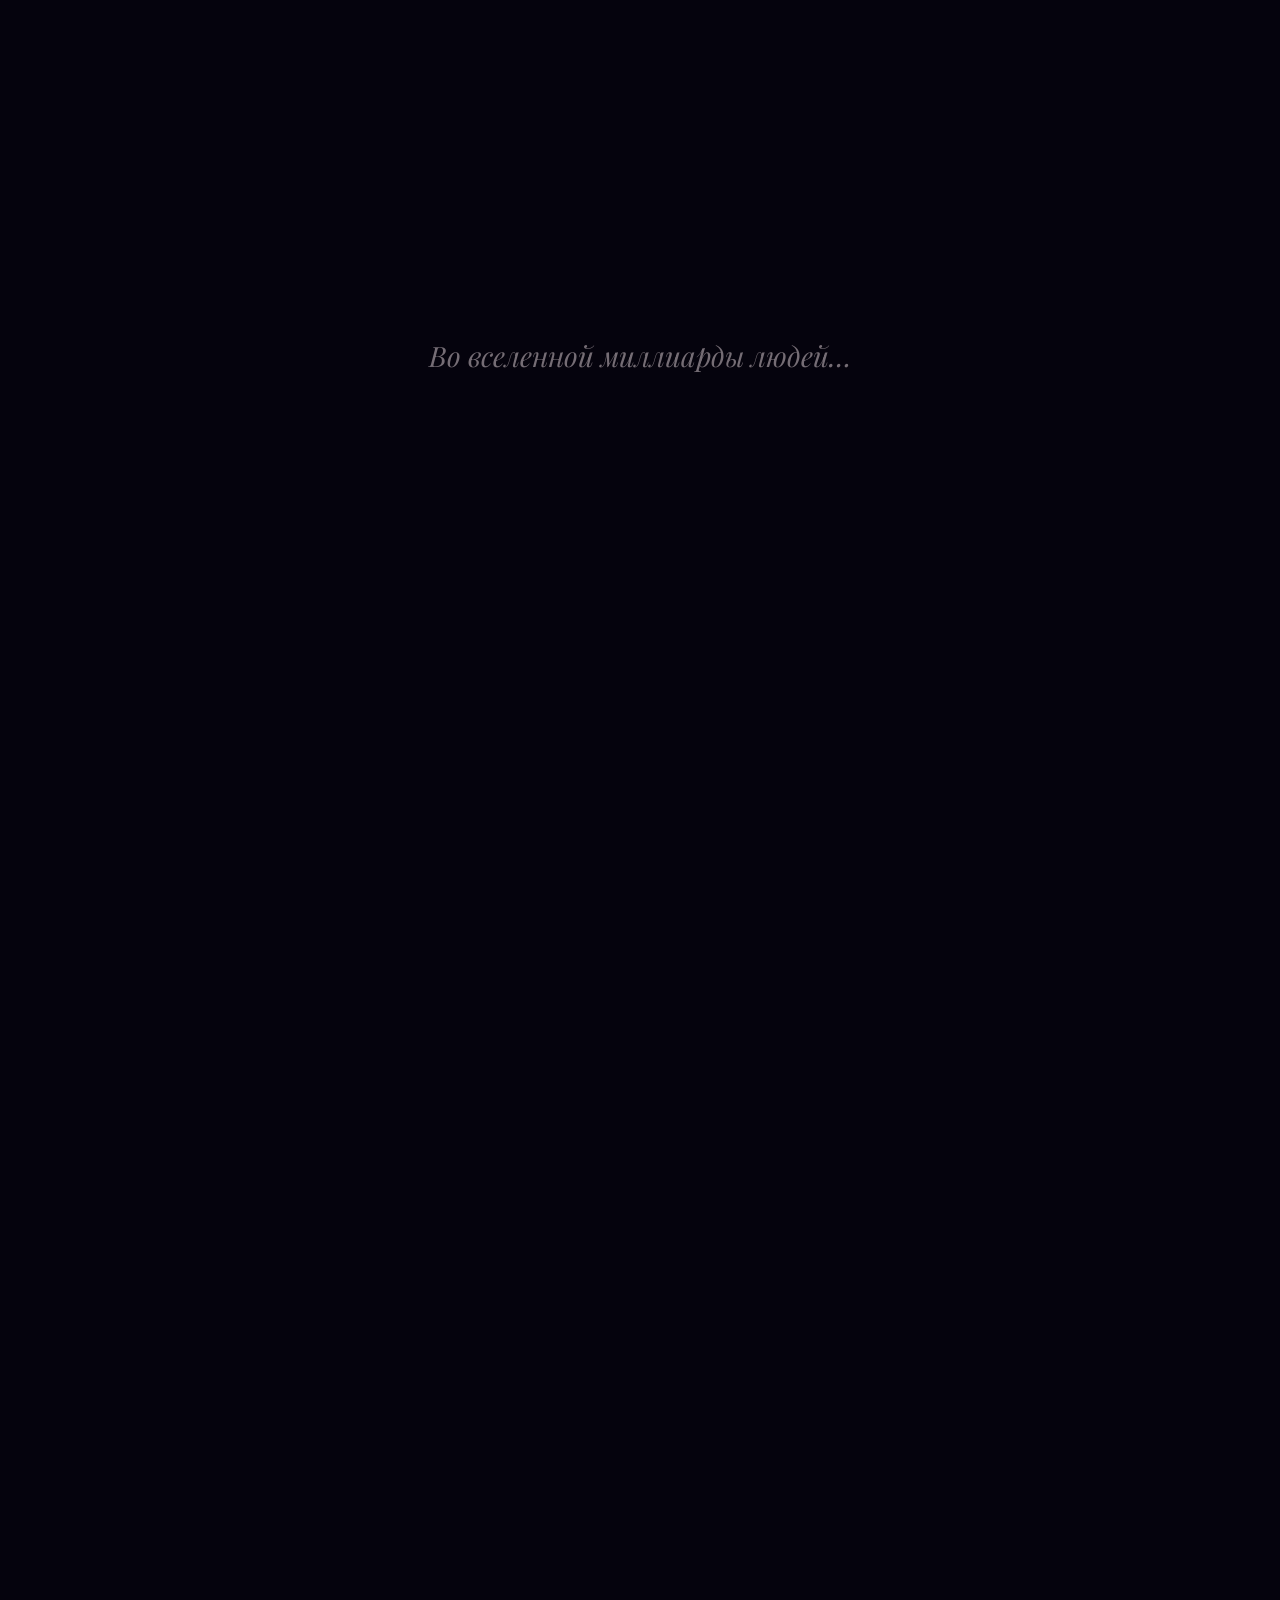
==== commit d350ff68: "Add files via upload" ====
--- a/index.html
+++ b/index.html
@@ -6,259 +6,206 @@
 <title>Для Вари ✦</title>
 <link rel="stylesheet" href="shared.css">
 <style>
+
+/* body НЕ overflow:hidden — пусть страница скроллится нормально */
 body { overflow-x:hidden; }
-
-/* ── PAGE TRANSITION OVERLAY ── */
-#page-veil {
-  position:fixed; inset:0; z-index:9999; pointer-events:none;
-  background:radial-gradient(ellipse at center, #1a0a18 0%, #04010e 100%);
-  opacity:0; transition:opacity 0.5s ease;
-}
-#page-veil.fade-out { opacity:0; }
-#page-veil.fade-in  { opacity:1; pointer-events:all; }
 
 /* ── INTRO ── */
 #intro {
-  position:fixed; inset:0; z-index:50;
+  position:fixed; inset:0; z-index:200;
   display:flex; flex-direction:column;
   align-items:center; justify-content:center;
-  background:var(--dark); transition:opacity 1.2s ease;
+  background:var(--dark); transition:opacity 1s ease;
+  padding:20px;
 }
 #intro.out { opacity:0; pointer-events:none; }
 
 .intro-line {
   font-family:'Playfair Display',serif;
-  font-size:clamp(17px,3.5vw,28px); color:var(--dim); font-style:italic;
-  text-align:center; padding:0 32px;
-  opacity:0; transform:translateY(14px);
-  transition:opacity 1s ease, transform 1s ease;
+  font-size:clamp(16px,4vw,28px); color:var(--dim); font-style:italic;
+  text-align:center; padding:0 20px;
+  opacity:0; transform:translateY(12px);
+  transition:opacity 0.9s ease, transform 0.9s ease;
   line-height:1.65; margin-bottom:12px;
 }
 .intro-line.show { opacity:1; transform:translateY(0); }
 
 .intro-name {
   font-family:'Playfair Display',serif;
-  font-size:clamp(52px,13vw,110px); font-weight:900; color:var(--cream);
+  font-size:clamp(48px,13vw,108px); font-weight:900; color:var(--cream);
   text-align:center; opacity:0; transform:scale(0.88);
-  transition:opacity 1.2s ease, transform 1.2s cubic-bezier(0.34,1.4,0.64,1);
-  line-height:1; margin-top:12px;
+  transition:opacity 1.1s ease, transform 1.1s cubic-bezier(0.34,1.4,0.64,1);
+  line-height:1; margin-top:10px;
   text-shadow:0 0 60px rgba(255,45,85,0.5), 0 0 120px rgba(255,45,85,0.2);
 }
 .intro-name.show { opacity:1; transform:scale(1); }
 .intro-name .heart { color:var(--red); display:inline-block; animation:hb 1.3s ease-in-out infinite; }
-@keyframes hb { 0%,100%{transform:scale(1);} 40%{transform:scale(1.22);} }
+@keyframes hb { 0%,100%{transform:scale(1);} 40%{transform:scale(1.2);} }
 
 .intro-skip {
   position:absolute; bottom:32px;
-  font-size:10px; letter-spacing:4px; color:rgba(255,240,245,0.18);
+  font-size:10px; letter-spacing:4px; color:rgba(255,240,245,0.2);
   text-transform:uppercase; cursor:pointer;
   opacity:0; transition:opacity 0.5s, color 0.2s;
-  background:none; border:none; touch-action:manipulation;
+  background:none; border:none; touch-action:manipulation; padding:8px 16px;
 }
 .intro-skip.show { opacity:1; }
 .intro-skip:hover { color:var(--dim); }
 
-/* ── MAIN ── */
-#main { opacity:0; transition:opacity 0.9s ease; position:relative; z-index:1; }
-#main.show { opacity:1; }
-
-/* ── HERO — full viewport centered ── */
+/* ── HERO — simple, no overflow tricks ── */
 .hero {
   min-height:100vh; display:flex; flex-direction:column;
   align-items:center; justify-content:center;
-  padding:90px 24px 60px; text-align:center;
-  position:relative;
-}
-
-/* subtle radial glow behind title */
+  padding:90px 24px 80px; text-align:center;
+  position:relative; z-index:1;
+}
 .hero::before {
-  content:''; position:absolute; top:50%; left:50%;
-  transform:translate(-50%,-50%);
-  width:600px; height:400px;
-  background:radial-gradient(ellipse, rgba(255,45,85,0.06) 0%, transparent 70%);
-  pointer-events:none;
-}
-
+  content:''; position:absolute; inset:0; pointer-events:none;
+  background:radial-gradient(ellipse 70% 50% at 50% 50%, rgba(255,45,85,0.05), transparent);
+}
 .hero-eyebrow {
-  font-size:10px; letter-spacing:8px; color:rgba(255,45,85,0.55);
-  text-transform:uppercase; margin-bottom:22px;
-  opacity:0; animation:fadeUp 0.9s ease 0.3s forwards;
-}
-
+  font-size:10px; letter-spacing:7px; color:rgba(255,45,85,0.5);
+  text-transform:uppercase; margin-bottom:20px;
+  opacity:0; animation:fadeUp 0.8s ease 0.2s forwards;
+}
 .hero-title {
   font-family:'Playfair Display',serif;
-  font-size:clamp(52px,13vw,124px); font-weight:900;
-  color:var(--cream); line-height:0.88; margin-bottom:6px;
-  opacity:0; animation:fadeUp 0.9s ease 0.5s forwards;
+  font-size:clamp(50px,14vw,120px); font-weight:900;
+  color:var(--cream); line-height:0.9; margin-bottom:4px;
+  opacity:0; animation:fadeUp 0.8s ease 0.35s forwards;
 }
 .hero-title .red { color:var(--red); }
-
 .hero-name {
   font-family:'Playfair Display',serif; font-style:italic;
-  font-size:clamp(34px,8.5vw,84px); font-weight:400;
-  color:transparent; -webkit-text-stroke:1px rgba(255,107,157,0.7);
-  display:block; margin-bottom:40px;
-  opacity:0; animation:fadeUp 0.9s ease 0.65s forwards;
-}
-
-/* ── CENTER NAV MENU ── */
-.center-menu {
-  display:flex; flex-wrap:wrap; gap:10px;
-  justify-content:center; align-items:center;
-  max-width:640px;
-  opacity:0; animation:fadeUp 0.9s ease 0.85s forwards;
-  margin-bottom:44px;
-}
-
-.cm-link {
-  position:relative; padding:11px 22px;
-  font-size:11px; letter-spacing:3px; text-transform:uppercase;
-  color:rgba(255,240,245,0.45); text-decoration:none;
-  border:1px solid rgba(255,45,85,0.15);
-  background:rgba(255,255,255,0.02);
-  transition:all 0.28s ease; backdrop-filter:blur(6px);
-  overflow:hidden; white-space:nowrap;
-}
-.cm-link::before {
-  content:''; position:absolute; inset:0;
-  background:linear-gradient(135deg, rgba(255,45,85,0.12), rgba(255,107,157,0.06));
-  opacity:0; transition:opacity 0.28s;
-}
-.cm-link:hover { color:var(--cream); border-color:rgba(255,45,85,0.55); transform:translateY(-2px); }
-.cm-link:hover::before { opacity:1; }
-.cm-link.featured {
-  background:rgba(255,45,85,0.10); border-color:rgba(255,45,85,0.4);
-  color:rgba(255,240,245,0.75);
-}
-.cm-link.featured:hover { background:var(--red); color:var(--cream); border-color:var(--red); }
-
-.cm-link.locked-link {
-  opacity:0.3; pointer-events:none; cursor:default;
-  border-style:dashed;
-}
-
-/* dot separator */
-.cm-sep {
-  color:rgba(255,45,85,0.25); font-size:18px; line-height:1;
-  user-select:none;
-}
-@media(max-width:500px){ .cm-sep { display:none; } }
-
-/* ── SCROLL HINT ── */
+  font-size:clamp(30px,9vw,80px); font-weight:400;
+  color:transparent; -webkit-text-stroke:1px rgba(255,107,157,0.65);
+  display:block; margin-bottom:0;
+  opacity:0; animation:fadeUp 0.8s ease 0.5s forwards;
+}
 .scroll-hint {
-  position:absolute; bottom:28px; left:50%; transform:translateX(-50%);
-  display:flex; flex-direction:column; align-items:center; gap:6px;
-  opacity:0; animation:fadeUp 1s ease 1.5s forwards;
-}
-.scroll-hint span { font-size:9px; letter-spacing:4px; color:rgba(255,45,85,0.3); text-transform:uppercase; }
+  margin-top:48px;
+  display:flex; flex-direction:column; align-items:center; gap:8px;
+  opacity:0; animation:fadeUp 0.8s ease 1.2s forwards;
+}
+.scroll-hint-text { font-size:9px; letter-spacing:4px; color:rgba(255,45,85,0.3); text-transform:uppercase; }
 .scroll-arrow {
-  width:1px; height:28px;
+  width:1px; height:26px;
   background:linear-gradient(to bottom, rgba(255,45,85,0.4), transparent);
-  animation:scrollPulse 2s ease-in-out infinite;
-}
-@keyframes scrollPulse { 0%,100%{opacity:0.3;transform:scaleY(1);} 50%{opacity:1;transform:scaleY(1.3);} }
-
-/* ── SECTION DIVIDER ── */
+  animation:sarrow 2s ease-in-out infinite;
+}
+@keyframes sarrow { 0%,100%{opacity:0.3;transform:scaleY(1);} 50%{opacity:1;transform:scaleY(1.4);} }
+
+/* ── DIVIDER ── */
 .section-divider {
-  display:flex; align-items:center; gap:16px;
-  max-width:800px; margin:0 auto 40px; padding:0 24px;
-}
-.div-line { flex:1; height:1px; background:linear-gradient(to right,transparent,rgba(255,45,85,0.2),transparent); }
-.div-text { font-size:9px; letter-spacing:5px; color:rgba(255,45,85,0.35); text-transform:uppercase; white-space:nowrap; }
-
-/* ── GRID CARDS SECTION ── */
-.cards-section { padding:0 20px 60px; position:relative; z-index:1; }
+  display:flex; align-items:center; gap:14px;
+  max-width:860px; margin:0 auto 32px; padding:0 20px;
+  position:relative; z-index:1;
+}
+.div-line { flex:1; height:1px; background:linear-gradient(to right,transparent,rgba(255,45,85,0.18),transparent); }
+.div-text { font-size:9px; letter-spacing:5px; color:rgba(255,45,85,0.32); text-transform:uppercase; white-space:nowrap; }
+
+/* ── CARDS GRID ── */
+.cards-section { padding:0 16px 80px; position:relative; z-index:1; }
 
 .cards-grid {
-  display:grid;
+  display:grid; gap:10px;
+  max-width:860px; margin:0 auto;
+  /* desktop: 3 cols, valentine spans 2 */
   grid-template-columns:repeat(3,1fr);
-  grid-template-rows:auto auto;
-  gap:12px; max-width:900px; margin:0 auto;
-}
-@media(max-width:700px){ .cards-grid { grid-template-columns:1fr 1fr; } }
-@media(max-width:460px){ .cards-grid { grid-template-columns:1fr; } }
+}
+.cg-card.featured-card { grid-column:span 2; }
+
+/* tablet */
+@media(max-width:680px){
+  .cards-grid { grid-template-columns:1fr 1fr; }
+  .cg-card.featured-card { grid-column:1 / -1; }
+}
+/* phone */
+@media(max-width:420px){
+  .cards-grid { grid-template-columns:1fr; }
+  .cg-card.featured-card { grid-column:1; }
+}
 
 .cg-card {
   position:relative; text-decoration:none;
   border:1px solid rgba(255,45,85,0.12);
-  background:rgba(255,255,255,0.015);
-  padding:28px 24px 24px;
-  display:flex; flex-direction:column; gap:10px;
-  transition:all 0.3s cubic-bezier(0.25,0.8,0.25,1);
-  overflow:hidden; backdrop-filter:blur(4px);
-}
-/* gradient shimmer on hover */
+  background:rgba(255,255,255,0.016);
+  padding:24px 20px 20px;
+  display:flex; flex-direction:column; gap:8px;
+  transition:border-color 0.28s, transform 0.28s, box-shadow 0.28s;
+  overflow:hidden;
+}
 .cg-card::after {
   content:''; position:absolute; inset:0;
-  background:linear-gradient(135deg,rgba(255,45,85,0.07),rgba(255,107,157,0.03) 50%,transparent);
-  opacity:0; transition:opacity 0.3s;
-}
-.cg-card:hover { border-color:rgba(255,45,85,0.42); transform:translateY(-5px) scale(1.01); box-shadow:0 16px 50px rgba(255,45,85,0.13); }
+  background:linear-gradient(135deg,rgba(255,45,85,0.06),transparent 60%);
+  opacity:0; transition:opacity 0.28s;
+}
+.cg-card:hover { border-color:rgba(255,45,85,0.4); transform:translateY(-4px); box-shadow:0 14px 40px rgba(255,45,85,0.12); }
 .cg-card:hover::after { opacity:1; }
-.cg-card.locked-card { opacity:0.38; pointer-events:none; }
-
-/* first card spans 2 cols */
+.cg-card.locked-card { opacity:0.35; pointer-events:none; }
+
+/* featured card: icon left on desktop, stacked on mobile */
 .cg-card.featured-card {
-  grid-column:1 / 3;
-  background:rgba(255,45,85,0.04);
-  border-color:rgba(255,45,85,0.2);
-  flex-direction:row; align-items:center; gap:24px;
-}
-@media(max-width:700px){ .cg-card.featured-card { grid-column:1/-1; flex-direction:column; } }
-.cg-card.featured-card .cg-icon { font-size:44px; flex-shrink:0; }
-.cg-card.featured-card .cg-title { font-size:28px; }
-
-.cg-icon { font-size:28px; }
-.cg-num { font-size:9px; letter-spacing:4px; color:rgba(255,45,85,0.5); text-transform:uppercase; }
-.cg-title { font-family:'Playfair Display',serif; font-size:20px; font-weight:900; color:var(--cream); line-height:1; }
-.cg-desc { font-size:11px; color:rgba(255,240,245,0.35); line-height:1.6; flex:1; }
-.cg-arrow { font-size:10px; letter-spacing:2px; color:rgba(255,45,85,0.6); text-transform:uppercase; margin-top:auto; padding-top:12px; }
+  flex-direction:row; align-items:center; gap:20px;
+  border-color:rgba(255,45,85,0.2); background:rgba(255,45,85,0.035);
+}
+.cg-card.featured-card .fc-body { flex:1; display:flex; flex-direction:column; gap:8px; }
+@media(max-width:480px){
+  .cg-card.featured-card { flex-direction:column; gap:12px; }
+}
+
+.cg-icon { font-size:26px; flex-shrink:0; }
+.cg-card.featured-card .cg-icon { font-size:38px; }
+@media(max-width:480px){ .cg-card.featured-card .cg-icon { font-size:28px; } }
+
+.cg-num { font-size:9px; letter-spacing:3px; color:rgba(255,45,85,0.5); text-transform:uppercase; }
+.cg-title { font-family:'Playfair Display',serif; font-size:clamp(17px,3vw,22px); font-weight:900; color:var(--cream); line-height:1; }
+.cg-card.featured-card .cg-title { font-size:clamp(20px,3.5vw,26px); }
+.cg-desc { font-size:11px; color:rgba(255,240,245,0.32); line-height:1.6; }
+.cg-arrow { font-size:10px; letter-spacing:2px; color:rgba(255,45,85,0.55); text-transform:uppercase; padding-top:8px; margin-top:auto; }
+
 .locked-badge {
-  position:absolute; top:12px; right:12px; font-size:8px; letter-spacing:3px;
+  position:absolute; top:10px; right:10px; font-size:8px; letter-spacing:3px;
   color:rgba(255,240,245,0.15); border:1px solid rgba(255,255,255,0.06);
-  padding:3px 8px; border-radius:20px; text-transform:uppercase;
-}
-
-/* entrance animations */
-.cg-card { opacity:0; transform:translateY(20px); }
-.cg-card.visible { animation:cardIn 0.55s ease forwards; }
+  padding:3px 7px; border-radius:20px; text-transform:uppercase;
+}
+
+/* card entrance */
+.cg-card { opacity:0; transform:translateY(18px); }
+.cg-card.visible { animation:cardIn 0.5s ease forwards; }
 @keyframes cardIn { to { opacity:1; transform:translateY(0); } }
-
-/* ── BOTTOM STRIP ── */
+@keyframes fadeUp { from{opacity:0;transform:translateY(16px);} to{opacity:1;transform:translateY(0);} }
+
+/* ── BOTTOM ── */
 .bottom-strip {
-  text-align:center; padding:48px 20px 64px;
-  position:relative; z-index:1; border-top:1px solid rgba(255,45,85,0.07);
+  text-align:center; padding:44px 20px 60px;
+  position:relative; z-index:1;
+  border-top:1px solid rgba(255,45,85,0.06);
 }
 .bottom-strip q {
   font-family:'Playfair Display',serif; font-style:italic;
-  font-size:clamp(13px,2.2vw,18px); color:rgba(255,240,245,0.3); line-height:1.9;
+  font-size:clamp(13px,2.2vw,17px); color:rgba(255,240,245,0.28); line-height:1.9;
 }
 .bottom-strip cite {
-  display:block; margin-top:14px; font-size:9px; letter-spacing:5px;
-  color:rgba(255,45,85,0.3); text-transform:uppercase; font-style:normal;
-}
-
-@keyframes fadeUp { from{opacity:0;transform:translateY(18px);} to{opacity:1;transform:translateY(0);} }
-
-/* ── FORTUNE COOKIE — corner ── */
+  display:block; margin-top:12px; font-size:9px; letter-spacing:5px;
+  color:rgba(255,45,85,0.28); text-transform:uppercase; font-style:normal;
+}
+
+/* ── FORTUNE COOKIE ── */
 .cookie-corner {
-  position:fixed; top:68px; left:16px; z-index:150;
+  position:fixed; top:66px; left:14px; z-index:150;
   cursor:pointer; touch-action:manipulation;
-  width:52px; height:52px;
+  width:48px; height:48px;
   display:flex; align-items:center; justify-content:center;
 }
-@media(max-width:600px){ .cookie-corner { top:62px; left:10px; } }
 .cookie-whole {
-  font-size:34px; display:block; user-select:none; position:relative; z-index:2;
+  font-size:30px; display:block; user-select:none;
   transition:transform 0.25s, filter 0.25s;
   filter:drop-shadow(0 0 6px rgba(255,200,80,0.1));
 }
-.cookie-corner:hover .cookie-whole { transform:scale(1.2) rotate(-9deg); filter:drop-shadow(0 0 16px rgba(255,200,80,0.5)); }
-.cookie-corner.cracked .cookie-whole { opacity:0; transform:scale(0.3); transition:all 0.25s; }
-.cookie-ring {
-  position:absolute; inset:-5px; border-radius:50%;
-  animation:cpulse 3.5s ease-in-out infinite;
-}
+.cookie-corner:hover .cookie-whole { transform:scale(1.18) rotate(-9deg); filter:drop-shadow(0 0 16px rgba(255,200,80,0.5)); }
+.cookie-corner.cracked .cookie-whole { opacity:0; transform:scale(0.2); transition:all 0.2s; }
+.cookie-ring { position:absolute; inset:-4px; border-radius:50%; animation:cpulse 3.5s ease-in-out infinite; }
 @keyframes cpulse { 0%,100%{box-shadow:0 0 0 0 rgba(255,200,80,0);} 50%{box-shadow:0 0 0 5px rgba(255,200,80,0.07);} }
 .crumb { position:fixed; pointer-events:none; z-index:600; font-size:9px; animation:crumbFly 0.85s ease-out forwards; }
 @keyframes crumbFly { 0%{opacity:1;transform:translate(0,0) rotate(0deg);} 100%{opacity:0;transform:translate(var(--cx),var(--cy)) rotate(var(--cr));} }
@@ -267,40 +214,39 @@
 .fortune-modal {
   position:fixed; inset:0; z-index:500;
   display:flex; align-items:center; justify-content:center; padding:20px;
-  background:rgba(4,1,14,0.88); backdrop-filter:blur(20px);
-  opacity:0; pointer-events:none; transition:opacity 0.4s;
+  background:rgba(4,1,14,0.9); backdrop-filter:blur(20px);
+  opacity:0; pointer-events:none; transition:opacity 0.35s;
 }
 .fortune-modal.show { opacity:1; pointer-events:all; }
 .fortune-card {
-  max-width:440px; width:100%;
+  max-width:420px; width:100%;
   background:linear-gradient(145deg,#160810,#0b0220);
-  border:1px solid rgba(255,200,80,0.25);
-  padding:48px 36px; text-align:center; position:relative;
-  box-shadow:0 0 80px rgba(255,45,85,0.1);
-  transform:scale(0.88) translateY(20px);
-  transition:transform 0.5s cubic-bezier(0.34,1.4,0.64,1);
+  border:1px solid rgba(255,200,80,0.22);
+  padding:44px 32px; text-align:center; position:relative;
+  transform:scale(0.9) translateY(16px);
+  transition:transform 0.45s cubic-bezier(0.34,1.4,0.64,1);
 }
 .fortune-modal.show .fortune-card { transform:scale(1) translateY(0); }
 .fortune-card::before { content:''; position:absolute; inset:8px; border:1px solid rgba(255,200,80,0.08); pointer-events:none; }
-.fc-pip { font-size:40px; margin-bottom:16px; display:block; }
+.fc-pip { font-size:38px; margin-bottom:14px; display:block; }
 .fc-quote {
   font-family:'Playfair Display',serif; font-style:italic;
-  font-size:clamp(16px,3vw,21px); color:var(--cream); line-height:1.75; margin-bottom:18px;
-  transition:opacity 0.25s, transform 0.25s;
-}
-.fc-num { font-size:10px; letter-spacing:4px; color:rgba(255,200,80,0.28); display:block; margin-bottom:28px; }
+  font-size:clamp(15px,3vw,20px); color:var(--cream); line-height:1.75; margin-bottom:16px;
+  transition:opacity 0.22s, transform 0.22s;
+}
+.fc-num { font-size:10px; letter-spacing:4px; color:rgba(255,200,80,0.25); display:block; margin-bottom:26px; }
 .fc-btns { display:flex; gap:10px; justify-content:center; flex-wrap:wrap; }
-.fc-next { font-size:10px; letter-spacing:3px; color:rgba(255,200,80,0.65); text-transform:uppercase; cursor:pointer; background:none; border:1px solid rgba(255,200,80,0.22); border-radius:20px; padding:9px 20px; transition:all 0.2s; }
-.fc-next:hover { color:rgba(255,200,80,1); border-color:rgba(255,200,80,0.6); }
-.fc-close { font-size:10px; letter-spacing:3px; color:rgba(255,240,245,0.28); text-transform:uppercase; cursor:pointer; background:none; border:1px solid rgba(255,240,245,0.08); border-radius:20px; padding:9px 20px; transition:all 0.2s; }
+.fc-next { font-size:10px; letter-spacing:3px; color:rgba(255,200,80,0.6); text-transform:uppercase; cursor:pointer; background:none; border:1px solid rgba(255,200,80,0.2); border-radius:20px; padding:8px 18px; transition:all 0.2s; }
+.fc-next:hover { color:rgba(255,200,80,1); border-color:rgba(255,200,80,0.55); }
+.fc-close { font-size:10px; letter-spacing:3px; color:rgba(255,240,245,0.25); text-transform:uppercase; cursor:pointer; background:none; border:1px solid rgba(255,240,245,0.08); border-radius:20px; padding:8px 18px; transition:all 0.2s; }
 .fc-close:hover { color:var(--cream); border-color:rgba(255,240,245,0.3); }
+
 .particle { position:fixed; pointer-events:none; z-index:51; }
 </style>
 </head>
 <body>
 
-<!-- PAGE TRANSITION VEIL -->
-<div id="page-veil"></div>
+<canvas id="stars-canvas"></canvas>
 
 <!-- FORTUNE COOKIE -->
 <div class="cookie-corner" id="cookieCorner" onclick="crackCookie()">
@@ -330,131 +276,99 @@
 </div>
 
 <!-- MAIN -->
-<div id="main">
+<div id="main" style="opacity:0;transition:opacity 0.8s ease;">
+
+  <!-- NAV — desktop links visible, burger injected by shared.js on mobile -->
   <nav class="site-nav">
     <a href="index.html" class="nav-logo">for varya ✦</a>
     <div class="nav-links">
       <a href="index.html"     class="nav-link active">Главная</a>
-      <a href="valentine.html" class="nav-link" onclick="navigate(event,this)">Валентинка</a>
-      <a href="map.html"       class="nav-link" onclick="navigate(event,this)">Карта</a>
-      <a href="timeline.html"  class="nav-link" onclick="navigate(event,this)">История</a>
-      <a href="gallery.html"   class="nav-link" onclick="navigate(event,this)">Галерея</a>
-      <a href="letter.html"    class="nav-link" onclick="navigate(event,this)">Письмо</a>
+      <a href="valentine.html" class="nav-link">Валентинка</a>
+      <a href="map.html"       class="nav-link">Карта</a>
+      <a href="timeline.html"  class="nav-link">История</a>
+      <a href="gallery.html"   class="nav-link">Галерея</a>
+      <a href="letter.html"    class="nav-link">Письмо</a>
     </div>
   </nav>
 
-  <div class="page-content" style="overflow-y:auto;height:100vh;padding-top:0;">
-
-    <!-- HERO -->
-    <section class="hero">
-      <div class="hero-eyebrow">✦ сайт для вари ✦</div>
-      <h1 class="hero-title">МОЯ <span class="red">❤</span></h1>
-      <span class="hero-name">Варвара</span>
-
-      <!-- CENTER NAVIGATION MENU -->
-      <nav class="center-menu">
-        <a class="cm-link featured" href="valentine.html" onclick="navigate(event,this)">💘 Валентинка</a>
-        <span class="cm-sep">·</span>
-        <a class="cm-link" href="map.html" onclick="navigate(event,this)">🗺 Карта</a>
-        <span class="cm-sep">·</span>
-        <a class="cm-link" href="timeline.html" onclick="navigate(event,this)">⏳ История</a>
-        <span class="cm-sep">·</span>
-        <a class="cm-link locked-link" href="gallery.html">📸 Галерея</a>
-        <span class="cm-sep">·</span>
-        <a class="cm-link locked-link" href="letter.html">✉️ Письмо</a>
-      </nav>
-
-      <div class="scroll-hint">
-        <span>листать вниз</span>
-        <div class="scroll-arrow"></div>
-      </div>
-    </section>
-
-    <!-- CARDS SECTION -->
-    <div class="section-divider">
-      <div class="div-line"></div>
-      <div class="div-text">✦ &nbsp;разделы&nbsp; ✦</div>
-      <div class="div-line"></div>
+  <!-- HERO -->
+  <section class="hero">
+    <div class="hero-eyebrow">✦ сайт для вари ✦</div>
+    <h1 class="hero-title">МОЯ <span class="red">❤</span></h1>
+    <span class="hero-name">Варвара</span>
+    <div class="scroll-hint">
+      <span class="scroll-hint-text">листать вниз</span>
+      <div class="scroll-arrow"></div>
     </div>
-
-    <section class="cards-section">
-      <div class="cards-grid" id="cardsGrid">
-
-        <!-- featured: valentine -->
-        <a href="valentine.html" class="cg-card featured-card" onclick="navigate(event,this)">
-          <div class="cg-icon">💘</div>
-          <div style="flex:1;">
-            <div class="cg-num">01 · главное</div>
-            <div class="cg-title">Валентинка</div>
-            <div class="cg-desc">Матрица, квиз, наши сообщения и финальный сюрприз с конфетти</div>
-            <div class="cg-arrow">Открыть →</div>
-          </div>
-        </a>
-
-        <!-- map -->
-        <a href="map.html" class="cg-card" onclick="navigate(event,this)" style="grid-column:3;">
-          <div class="cg-icon">🗺️</div>
-          <div class="cg-num">02 · места</div>
-          <div class="cg-title">Карта</div>
-          <div class="cg-desc">Москва и Питер — самолёт и поезд</div>
-          <div class="cg-arrow">Смотреть →</div>
-        </a>
-
-        <!-- timeline -->
-        <a href="timeline.html" class="cg-card" onclick="navigate(event,this)">
-          <div class="cg-icon">⏳</div>
-          <div class="cg-num">03 · история</div>
-          <div class="cg-title">Таймлайн</div>
-          <div class="cg-desc">От первого сообщения до сегодня</div>
-          <div class="cg-arrow">Читать →</div>
-        </a>
-
-        <!-- gallery locked -->
-        <a href="gallery.html" class="cg-card locked-card">
-          <div class="locked-badge">скоро</div>
-          <div class="cg-icon">📸</div>
-          <div class="cg-num">04 · моменты</div>
-          <div class="cg-title">Галерея</div>
-          <div class="cg-desc">Фотографии, которые хочется помнить</div>
-          <div class="cg-arrow" style="color:rgba(255,240,245,0.2)">В разработке</div>
-        </a>
-
-        <!-- letter locked -->
-        <a href="letter.html" class="cg-card locked-card">
-          <div class="locked-badge">скоро</div>
-          <div class="cg-icon">✉️</div>
-          <div class="cg-num">05 · личное</div>
-          <div class="cg-title">Письмо</div>
-          <div class="cg-desc">То, что сложно сказать вслух</div>
-          <div class="cg-arrow" style="color:rgba(255,240,245,0.2)">В разработке</div>
-        </a>
-
-      </div>
-    </section>
-
-    <div class="bottom-strip">
-      <q>Только о двух вещах мы будем жалеть на смертном одре —<br>что мало любили и мало путешествовали.</q>
-      <cite>made by snaapsy for varya ❤</cite>
+  </section>
+
+  <!-- CARDS -->
+  <div class="section-divider">
+    <div class="div-line"></div>
+    <div class="div-text">✦ &nbsp;разделы&nbsp; ✦</div>
+    <div class="div-line"></div>
+  </div>
+
+  <section class="cards-section">
+    <div class="cards-grid">
+
+      <a href="valentine.html" class="cg-card featured-card">
+        <div class="cg-icon">💘</div>
+        <div class="fc-body">
+          <div class="cg-num">01 · главное</div>
+          <div class="cg-title">Валентинка</div>
+          <div class="cg-desc">Матрица, квиз, наши сообщения и финальный сюрприз</div>
+          <div class="cg-arrow">Открыть →</div>
+        </div>
+      </a>
+
+      <a href="map.html" class="cg-card">
+        <div class="cg-icon">🗺️</div>
+        <div class="cg-num">02 · места</div>
+        <div class="cg-title">Карта</div>
+        <div class="cg-desc">Москва и Питер — самолёт и поезд</div>
+        <div class="cg-arrow">Смотреть →</div>
+      </a>
+
+      <a href="timeline.html" class="cg-card">
+        <div class="cg-icon">⏳</div>
+        <div class="cg-num">03 · история</div>
+        <div class="cg-title">Таймлайн</div>
+        <div class="cg-desc">От первого сообщения до сегодня</div>
+        <div class="cg-arrow">Читать →</div>
+      </a>
+
+      <a href="gallery.html" class="cg-card locked-card">
+        <div class="locked-badge">скоро</div>
+        <div class="cg-icon">📸</div>
+        <div class="cg-num">04 · моменты</div>
+        <div class="cg-title">Галерея</div>
+        <div class="cg-desc">Фотографии, которые хочется помнить</div>
+        <div class="cg-arrow" style="color:rgba(255,240,245,0.18)">В разработке</div>
+      </a>
+
+      <a href="letter.html" class="cg-card locked-card">
+        <div class="locked-badge">скоро</div>
+        <div class="cg-icon">✉️</div>
+        <div class="cg-num">05 · личное</div>
+        <div class="cg-title">Письмо</div>
+        <div class="cg-desc">То, что сложно сказать вслух</div>
+        <div class="cg-arrow" style="color:rgba(255,240,245,0.18)">В разработке</div>
+      </a>
+
     </div>
-
-  </div><!-- /page-content -->
+  </section>
+
+  <div class="bottom-strip">
+    <q>Только о двух вещах мы будем жалеть на смертном одре —<br>что мало любили и мало путешествовали.</q>
+    <cite>made by snaapsy for varya ❤</cite>
+  </div>
+
 </div><!-- /main -->
 
-<canvas id="stars-canvas"></canvas>
 <script src="shared.js"></script>
 <script>
-
-/* ── PAGE TRANSITIONS ── */
-function navigate(e, el){
-  e.preventDefault();
-  const href = el.getAttribute('href');
-  if(window.SFX) window.SFX.click();
-  const veil = document.getElementById('page-veil');
-  veil.classList.add('fade-in');
-  setTimeout(()=>{ window.location.href = href; }, 520);
-}
-
-/* ── FORTUNE COOKIE ── */
+/* ── FORTUNES ── */
 const FORTUNES = [
   "Тот, кто умеет ждать, получает лучшее.",
   "Расстояние — это просто испытание того, насколько далеко может зайти любовь.",
@@ -534,23 +448,22 @@
 
 function crackCookie(){
   if(window.SFX) window.SFX.crack();
-  const scene = document.getElementById('cookieCorner');
-  scene.classList.add('cracked');
-  const rect = scene.getBoundingClientRect();
+  const el = document.getElementById('cookieCorner');
+  el.classList.add('cracked');
+  const rect = el.getBoundingClientRect();
   const cx = rect.left+rect.width/2, cy = rect.top+rect.height/2;
   ['·','✦','·','✧','·'].forEach((ch,i)=>{
-    const el=document.createElement('div'); el.className='crumb'; el.textContent=ch;
-    const a=(i/5)*Math.PI*2, d=22+Math.random()*32;
-    el.style.cssText=`position:fixed;left:${cx}px;top:${cy}px;pointer-events:none;z-index:600;color:rgba(255,200,80,0.9);font-size:9px;--cx:${Math.cos(a)*d}px;--cy:${Math.sin(a)*d}px;--cr:${Math.random()*260}deg;animation:crumbFly 0.85s ease-out forwards;`;
-    document.body.appendChild(el); setTimeout(()=>el.remove(),900);
+    const d=document.createElement('div'); d.className='crumb'; d.textContent=ch;
+    const a=(i/5)*Math.PI*2, r=20+Math.random()*30;
+    d.style.cssText=`position:fixed;left:${cx}px;top:${cy}px;pointer-events:none;z-index:600;color:rgba(255,200,80,0.9);font-size:9px;--cx:${Math.cos(a)*r}px;--cy:${Math.sin(a)*r}px;--cr:${Math.random()*260}deg;animation:crumbFly 0.85s ease-out forwards;`;
+    document.body.appendChild(d); setTimeout(()=>d.remove(),900);
   });
-  setTimeout(openModal, 260);
-}
-function openModal(){
-  currentFortune = getDailyFortune();
-  showFortune(currentFortune);
-  document.getElementById('fortuneModal').classList.add('show');
-  if(window.SFX) window.SFX.chime([659,784,1046,1318],0.08);
+  setTimeout(()=>{
+    currentFortune = getDailyFortune();
+    showFortune(currentFortune);
+    document.getElementById('fortuneModal').classList.add('show');
+    if(window.SFX) window.SFX.chime([659,784,1046,1318],0.08);
+  },260);
 }
 function showFortune(idx){
   document.getElementById('fcQuote').textContent='«\u2009'+FORTUNES[idx]+'\u2009»';
@@ -561,11 +474,11 @@
   const q=document.getElementById('fcQuote');
   q.style.opacity='0'; q.style.transform='translateY(5px)';
   if(window.SFX) window.SFX.hover();
-  setTimeout(()=>{ showFortune(currentFortune); q.style.transition='opacity 0.3s,transform 0.3s'; q.style.opacity='1'; q.style.transform=''; },200);
+  setTimeout(()=>{ showFortune(currentFortune); q.style.transition='opacity 0.28s,transform 0.28s'; q.style.opacity='1'; q.style.transform=''; },200);
 }
 function closeModal(){
   document.getElementById('fortuneModal').classList.remove('show');
-  setTimeout(()=>{ document.getElementById('cookieCorner').classList.remove('cracked'); },400);
+  setTimeout(()=>document.getElementById('cookieCorner').classList.remove('cracked'),400);
 }
 
 /* ── INTRO ── */
@@ -573,26 +486,26 @@
 function skipIntro(){ introDone=true; doSkip(); }
 function doSkip(){
   document.getElementById('intro').classList.add('out');
-  document.getElementById('main').classList.add('show');
-  // fade in from top after veil lifts
-  setTimeout(animateCards,500);
-}
-setTimeout(()=>document.getElementById('il1').classList.add('show'),500);
-setTimeout(()=>document.getElementById('il2').classList.add('show'),2000);
-setTimeout(()=>{ document.getElementById('iname').classList.add('show'); burstParticles(); },3700);
-setTimeout(()=>document.getElementById('skipBtn').classList.add('show'),1800);
-setTimeout(()=>{ if(!introDone) doSkip(); },6200);
-
-function burstParticles(){
-  const emojis=['✨','💫','⭐','🌟','💕','❤️','🩷'];
+  const m=document.getElementById('main');
+  m.style.opacity='1';
+  setTimeout(animateCards,400);
+}
+setTimeout(()=>document.getElementById('il1').classList.add('show'),400);
+setTimeout(()=>document.getElementById('il2').classList.add('show'),1900);
+setTimeout(()=>{ document.getElementById('iname').classList.add('show'); burstPart(); },3600);
+setTimeout(()=>document.getElementById('skipBtn').classList.add('show'),1700);
+setTimeout(()=>{ if(!introDone) doSkip(); },6000);
+
+function burstPart(){
+  const emojis=['✨','💫','⭐','💕','❤️','🩷'];
   const cx=window.innerWidth/2, cy=window.innerHeight/2;
-  for(let i=0;i<20;i++){
+  for(let i=0;i<18;i++){
     const el=document.createElement('div'); el.className='particle';
-    el.textContent=emojis[Math.floor(Math.random()*emojis.length)];
-    el.style.cssText=`font-size:15px;position:fixed;left:${cx}px;top:${cy}px;pointer-events:none;z-index:51;`;
-    const a=(i/20)*Math.PI*2, dist=70+Math.random()*150;
+    el.textContent=emojis[i%emojis.length]; el.style.fontSize='14px';
+    el.style.left=cx+'px'; el.style.top=cy+'px';
+    document.getElementById('intro').appendChild(el);
+    const a=(i/18)*Math.PI*2, dist=60+Math.random()*140;
     const tx=cx+Math.cos(a)*dist, ty=cy+Math.sin(a)*dist;
-    document.getElementById('intro').appendChild(el);
     let t=0;
     (function anim(){ t+=0.022;
       el.style.left=(cx+(tx-cx)*t)+'px'; el.style.top=(cy+(ty-cy)*t)+'px';
@@ -604,21 +517,9 @@
 
 function animateCards(){
   document.querySelectorAll('.cg-card').forEach((c,i)=>{
-    setTimeout(()=>c.classList.add('visible'),i*80);
+    setTimeout(()=>c.classList.add('visible'), i*70);
   });
 }
-
-/* ── PAGE ENTRY: fade from veil ── */
-window.addEventListener('load',()=>{
-  const veil=document.getElementById('page-veil');
-  veil.style.opacity='1'; veil.style.transition='none';
-  requestAnimationFrame(()=>{
-    requestAnimationFrame(()=>{
-      veil.style.transition='opacity 0.6s ease';
-      veil.style.opacity='0';
-    });
-  });
-});
 </script>
 </body>
 </html>
--- a/shared.css
+++ b/shared.css
@@ -35,18 +35,21 @@
 .site-nav {
   position:fixed; top:0; left:0; right:0; z-index:100;
   display:flex; align-items:center; justify-content:space-between;
-  padding:16px 28px;
-  background:linear-gradient(to bottom, rgba(5,3,13,0.95) 0%, transparent 100%);
-  backdrop-filter:blur(8px);
+  padding:14px 20px;
+  background:rgba(5,3,13,0.92);
+  backdrop-filter:blur(12px);
+  border-bottom:1px solid rgba(255,45,85,0.08);
 }
 .nav-logo {
-  font-family:'Playfair Display',serif; font-size:16px;
+  font-family:'Playfair Display',serif; font-size:15px;
   color:var(--red); letter-spacing:2px; font-style:italic;
-  text-decoration:none;
-}
-.nav-links { display:flex; gap:6px; }
+  text-decoration:none; flex-shrink:0;
+}
+
+/* Desktop links */
+.nav-links { display:flex; gap:4px; }
 .nav-link {
-  padding:7px 14px; font-size:10px; letter-spacing:2px;
+  padding:6px 12px; font-size:10px; letter-spacing:1.5px;
   text-transform:uppercase; color:var(--dim); text-decoration:none;
   border:1px solid transparent; border-radius:20px;
   transition:all 0.2s; white-space:nowrap;
@@ -55,10 +58,57 @@
   color:var(--cream); border-color:var(--border);
   background:rgba(255,45,85,0.08);
 }
-@media(max-width:600px){
-  .site-nav { padding:12px 16px; }
-  .nav-link { padding:6px 10px; font-size:9px; letter-spacing:1px; }
-  .nav-logo { font-size:13px; }
+
+/* Hamburger button — hidden on desktop */
+.nav-burger {
+  display:none; flex-direction:column; gap:5px; cursor:pointer;
+  padding:6px; background:none; border:none; touch-action:manipulation;
+  z-index:101;
+}
+.nav-burger span {
+  display:block; width:22px; height:1.5px;
+  background:var(--dim); border-radius:2px;
+  transition:all 0.3s cubic-bezier(0.4,0,0.2,1);
+  transform-origin:center;
+}
+.nav-burger.open span:nth-child(1) { transform:translateY(6.5px) rotate(45deg); background:var(--red); }
+.nav-burger.open span:nth-child(2) { opacity:0; transform:scaleX(0); }
+.nav-burger.open span:nth-child(3) { transform:translateY(-6.5px) rotate(-45deg); background:var(--red); }
+
+/* Mobile drawer */
+.nav-drawer {
+  display:none; position:fixed; top:0; left:0; right:0; bottom:0;
+  z-index:99; flex-direction:column; align-items:center; justify-content:center;
+  gap:8px;
+  background:rgba(4,1,14,0.97); backdrop-filter:blur(20px);
+  opacity:0; transform:translateY(-8px);
+  transition:opacity 0.35s ease, transform 0.35s ease;
+  pointer-events:none;
+}
+.nav-drawer.open {
+  opacity:1; transform:translateY(0); pointer-events:all;
+}
+.nav-drawer a {
+  font-family:'Playfair Display',serif; font-style:italic;
+  font-size:clamp(22px,7vw,36px); color:var(--dim);
+  text-decoration:none; letter-spacing:2px;
+  padding:10px 24px; border:1px solid transparent; border-radius:4px;
+  transition:all 0.2s; text-align:center;
+}
+.nav-drawer a:hover, .nav-drawer a.active {
+  color:var(--cream); border-color:rgba(255,45,85,0.3);
+}
+.nav-drawer a.locked { opacity:0.3; pointer-events:none; }
+.nav-drawer-sig {
+  position:absolute; bottom:32px;
+  font-size:10px; letter-spacing:4px; color:rgba(255,45,85,0.3);
+  text-transform:uppercase;
+}
+
+@media(max-width:700px){
+  .nav-links { display:none; }
+  .nav-burger { display:flex; }
+  .nav-drawer { display:flex; }
 }
 
 /* PAGE WRAPPER */
@@ -130,3 +180,21 @@
 }
 #page-veil.out { opacity:0; pointer-events:none; }
 #page-veil.in  { opacity:1; pointer-events:all; }
+
+/* ── VIEW TRANSITIONS API (Chrome 111+) ── */
+@view-transition { navigation: auto; }
+
+::view-transition-old(root) {
+  animation: vtFadeOut 0.4s cubic-bezier(0.4,0,1,1) both;
+}
+::view-transition-new(root) {
+  animation: vtFadeIn 0.5s cubic-bezier(0,0,0.2,1) both;
+}
+@keyframes vtFadeOut {
+  from { opacity:1; transform:scale(1); }
+  to   { opacity:0; transform:scale(0.98); }
+}
+@keyframes vtFadeIn {
+  from { opacity:0; transform:scale(1.01); }
+  to   { opacity:1; transform:scale(1); }
+}
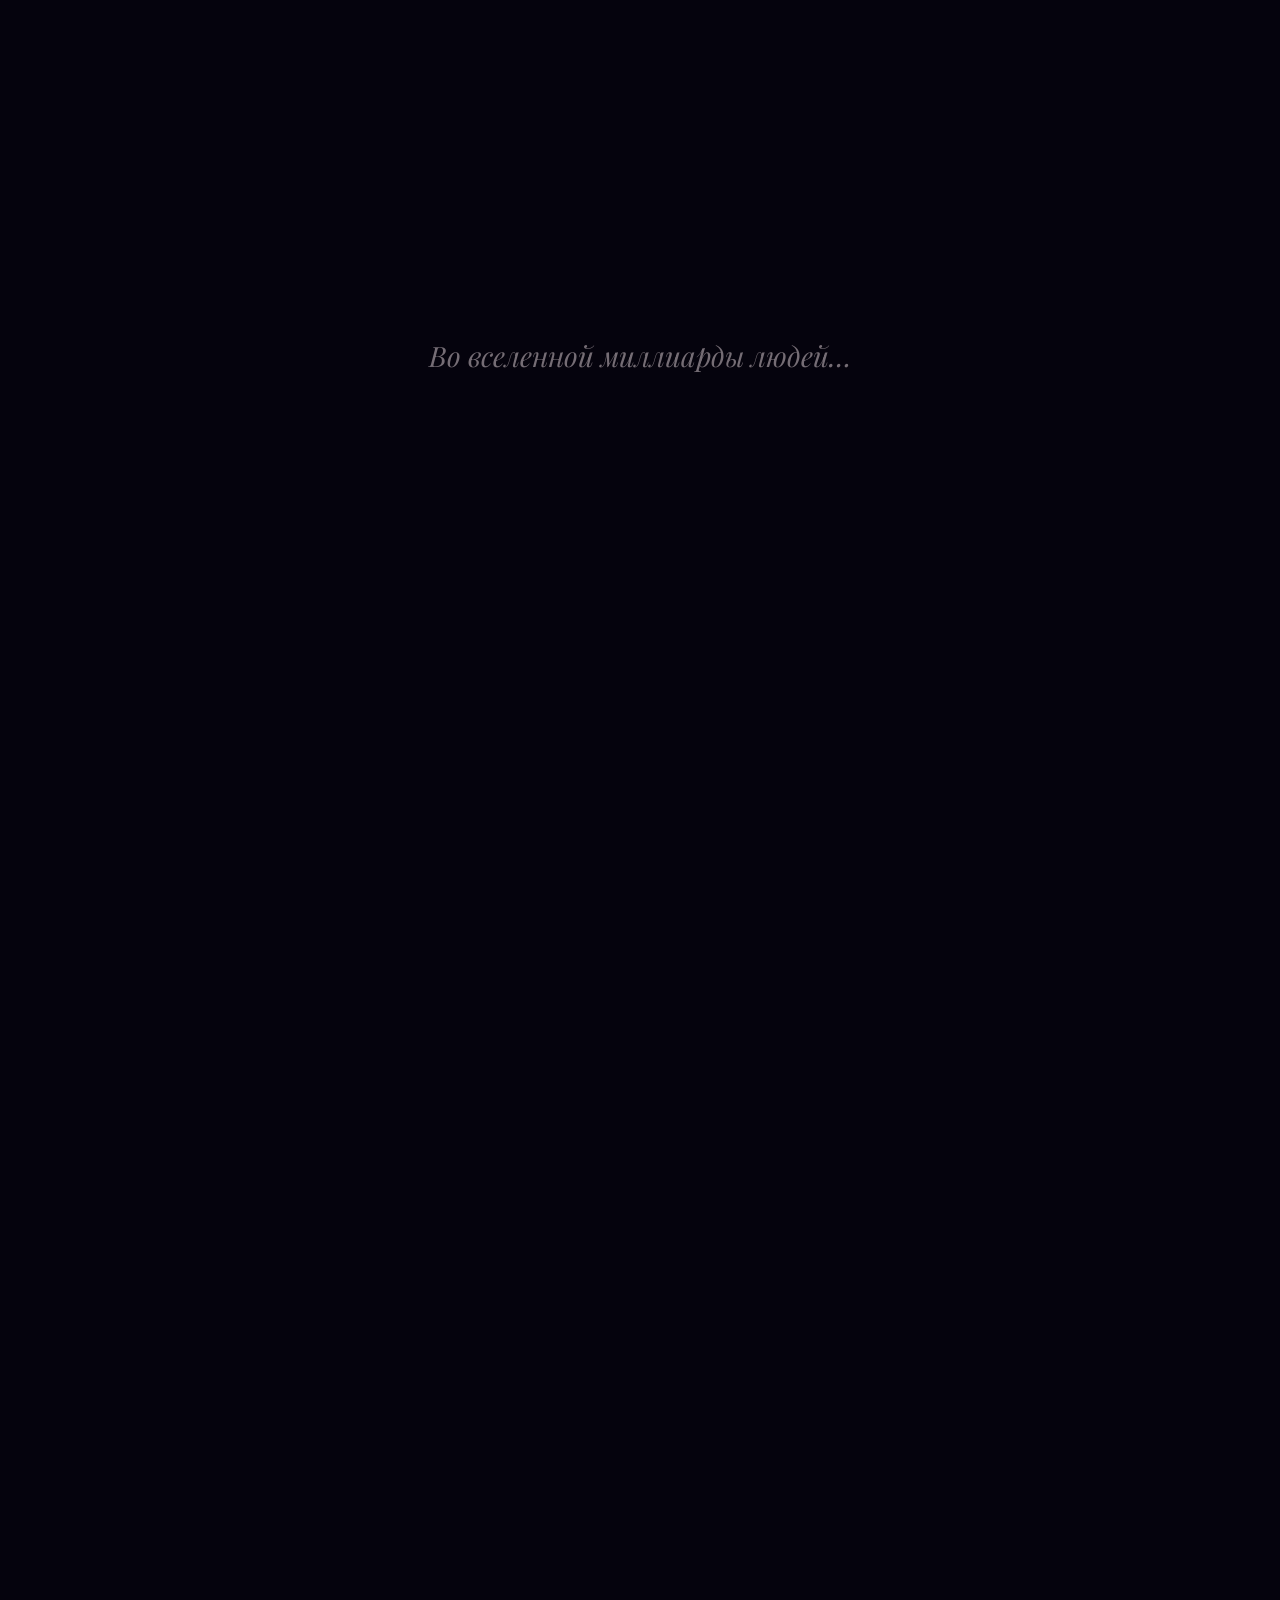
==== commit a792be4b: "Add files via upload" ====
--- a/index.html
+++ b/index.html
@@ -347,13 +347,12 @@
         <div class="cg-arrow" style="color:rgba(255,240,245,0.18)">В разработке</div>
       </a>
 
-      <a href="letter.html" class="cg-card locked-card">
-        <div class="locked-badge">скоро</div>
-        <div class="cg-icon">✉️</div>
-        <div class="cg-num">05 · личное</div>
-        <div class="cg-title">Письмо</div>
-        <div class="cg-desc">То, что сложно сказать вслух</div>
-        <div class="cg-arrow" style="color:rgba(255,240,245,0.18)">В разработке</div>
+      <a href="letter.html" class="cg-card">
+        <div class="cg-icon">🎵</div>
+        <div class="cg-num">05 · музыка</div>
+        <div class="cg-title">Наша песня</div>
+        <div class="cg-desc">I Love You So — и наш общий плейлист</div>
+        <div class="cg-arrow">Слушать →</div>
       </a>
 
     </div>
--- a/shared.css
+++ b/shared.css
@@ -11,7 +11,9 @@
   font-family:'Space Mono',monospace;
   min-height:100vh; overflow-x:hidden;
   cursor:none;
-}
+  scrollbar-width:none;
+}
+body::-webkit-scrollbar { display:none; }
 @media (hover:none) and (pointer:coarse) {
   body { cursor:auto !important; }
   .cursor { display:none !important; }
